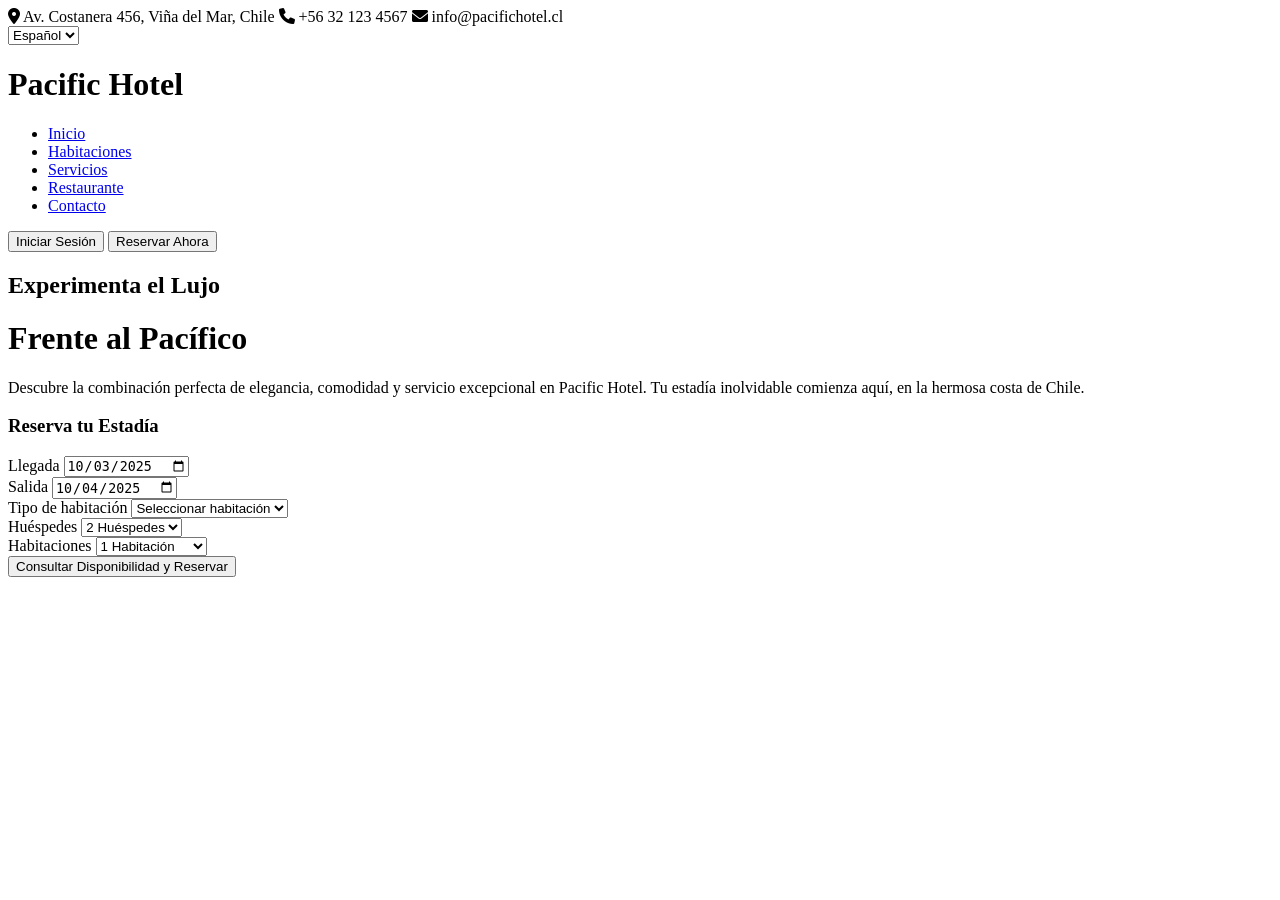
==== index.html @ 1cb3627a "Mejoramiento código fuente" ====
<!DOCTYPE html>
<html lang="es">
<head>
    <meta charset="UTF-8">
    <meta name="viewport" content="width=device-width, initial-scale=1.0">
    <title>Pacific Hotel - Experimenta el Lujo Frente al Pacífico</title>
    <link rel="stylesheet" href="style.css">
    <link href="https://fonts.googleapis.com/css2?family=Roboto:wght@300;400;700&display=swap" rel="stylesheet">
    <link rel="stylesheet" href="https://cdnjs.cloudflare.com/ajax/libs/font-awesome/6.0.0-beta3/css/all.min.css">
</head>
<body>

    <div class="top-bar">
        <div class="container">
            <div class="contact-info">
                <span><i class="fas fa-map-marker-alt"></i> Av. Costanera 456, Viña del Mar, Chile</span>
                <span><i class="fas fa-phone"></i> +56 32 123 4567</span>
                <span><i class="fas fa-envelope"></i> info@pacifichotel.cl</span>
            </div>
            <div class="language-selector">
                <select>
                    <option selected>Español</option>
                    <option>English</option>
                </select>
            </div>
        </div>
    </div>

    <header class="navbar">
        <div class="container">
            <div class="logo">
                <h1>Pacific Hotel</h1>
            </div>
            <nav class="main-nav">
                <ul>
                    <li><a href="#inicio">Inicio</a></li>
                    <li><a href="#habitaciones">Habitaciones</a></li>
                    <li><a href="#servicios">Servicios</a></li>
                    <li><a href="#restaurante">Restaurante</a></li>
                    <li><a href="#contacto">Contacto</a></li>
                </ul>
            </nav>
            <div class="nav-actions">
                <button class="btn btn-secondary">Iniciar Sesión</button>
                <button class="btn btn-primary" onclick="alert('Redirigiendo a la reserva...');">Reservar Ahora</button>
            </div>
        </div>
    </header>

    <main class="hero-section">
        <div class="hero-content">
            <h2>Experimenta el Lujo</h2>
            <h1>Frente al Pacífico</h1>
            <p>Descubre la combinación perfecta de elegancia, comodidad y servicio excepcional en Pacific Hotel. Tu estadía inolvidable comienza aquí, en la hermosa costa de Chile.</p>
        </div>

        <div class="booking-form-container">
            <div class="booking-form-card">
                <h3>Reserva tu Estadía</h3>
                <form id="booking-form">
                    <div class="form-grid">
                        <div class="form-group">
                            <label for="llegada">Llegada</label>
                            <input type="date" id="llegada" value="2025-10-03" required>
                        </div>
                        <div class="form-group">
                            <label for="salida">Salida</label>
                            <input type="date" id="salida" value="2025-10-04" required>
                        </div>
                        <div class="form-group">
                            <label for="tipo-habitacion">Tipo de habitación</label>
                            <select id="tipo-habitacion">
                                <option disabled selected>Seleccionar habitación</option>
                                <option>Doble Superior</option>
                                <option>Suite Presidencial</option>
                            </select>
                        </div>
                        <div class="form-group">
                            <label for="huespedes">Huéspedes</label>
                            <select id="huespedes">
                                <option>1 Huésped</option>
                                <option selected>2 Huéspedes</option>
                            </select>
                        </div>
                        <div class="form-group">
                            <label for="habitaciones">Habitaciones</label>
                            <select id="habitaciones">
                                <option selected>1 Habitación</option>
                                <option>2 Habitaciones</option>
                            </select>
                        </div>
                    </div>
                    <button type="submit" class="btn btn-full-width">Consultar Disponibilidad y Reservar</button>
                </form>
            </div>
        </div>
    </main>

    <script src="script.js"></script>
</body>
</html>
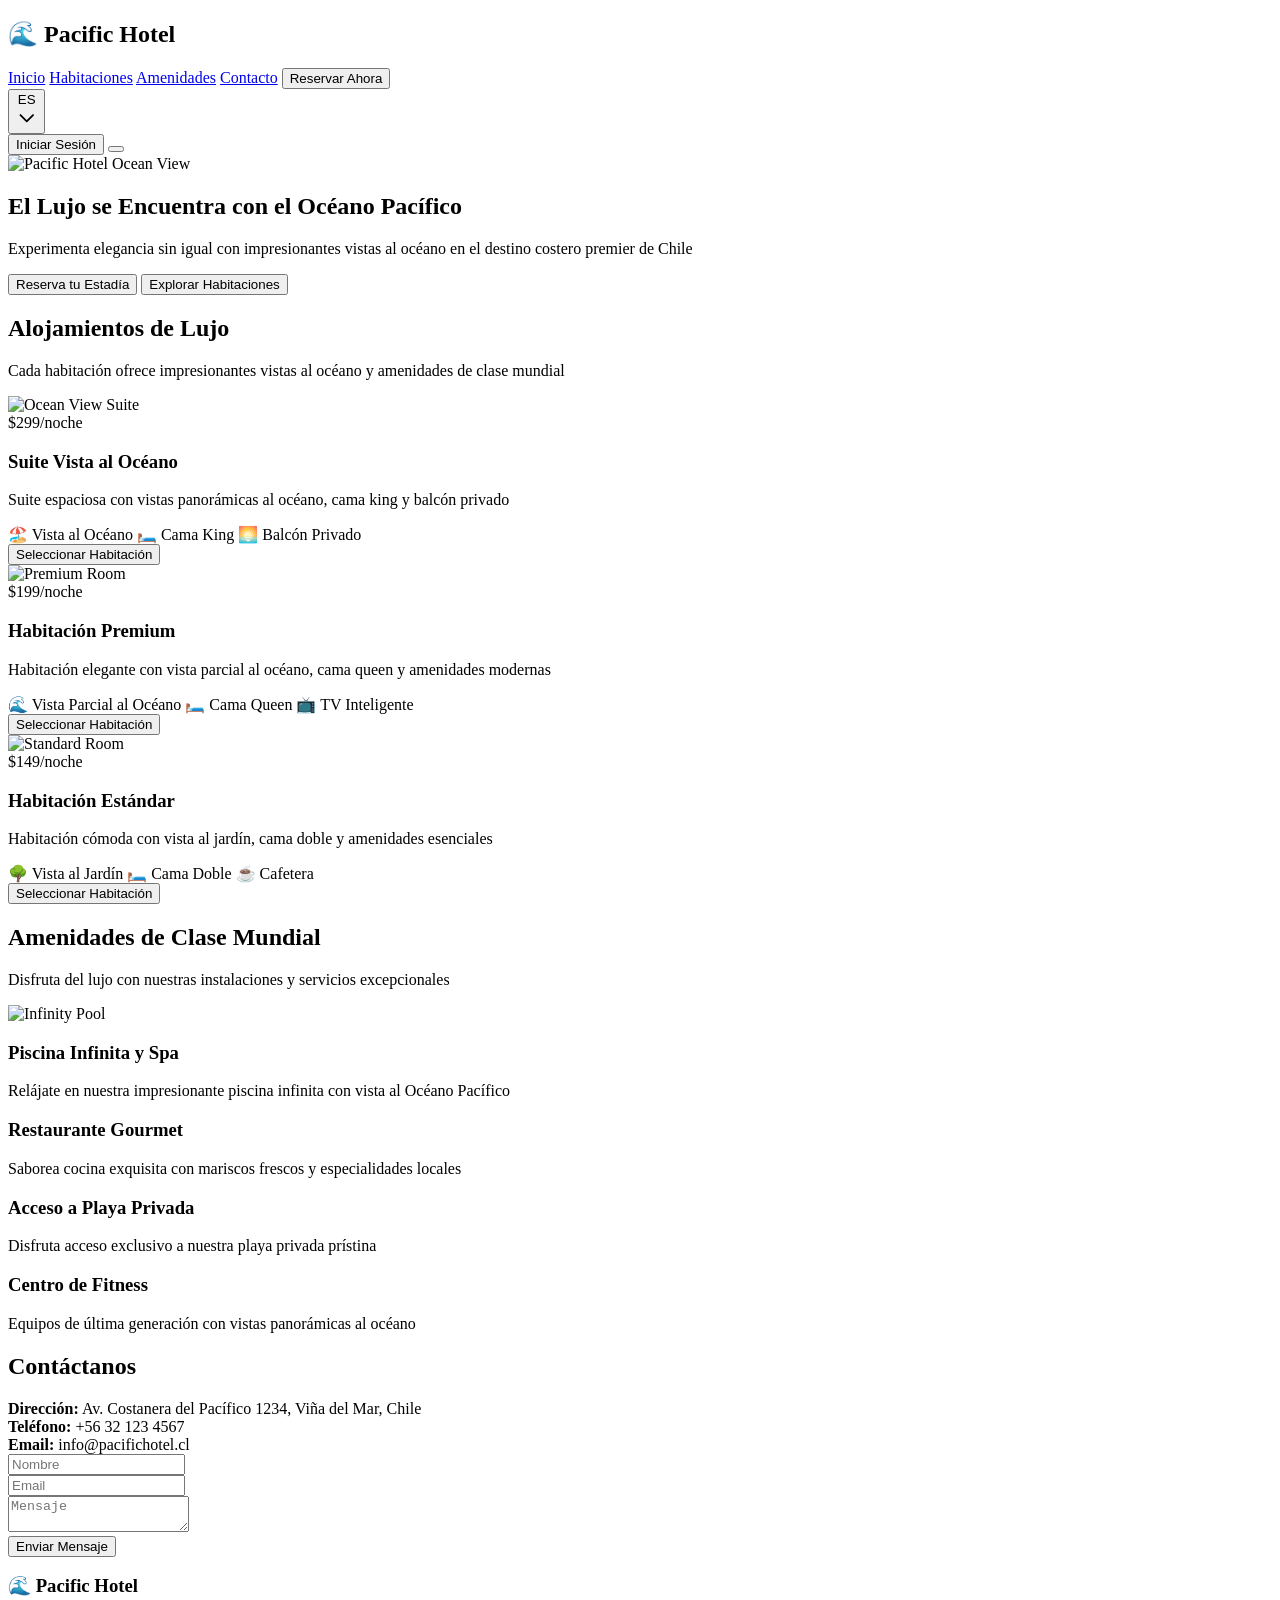
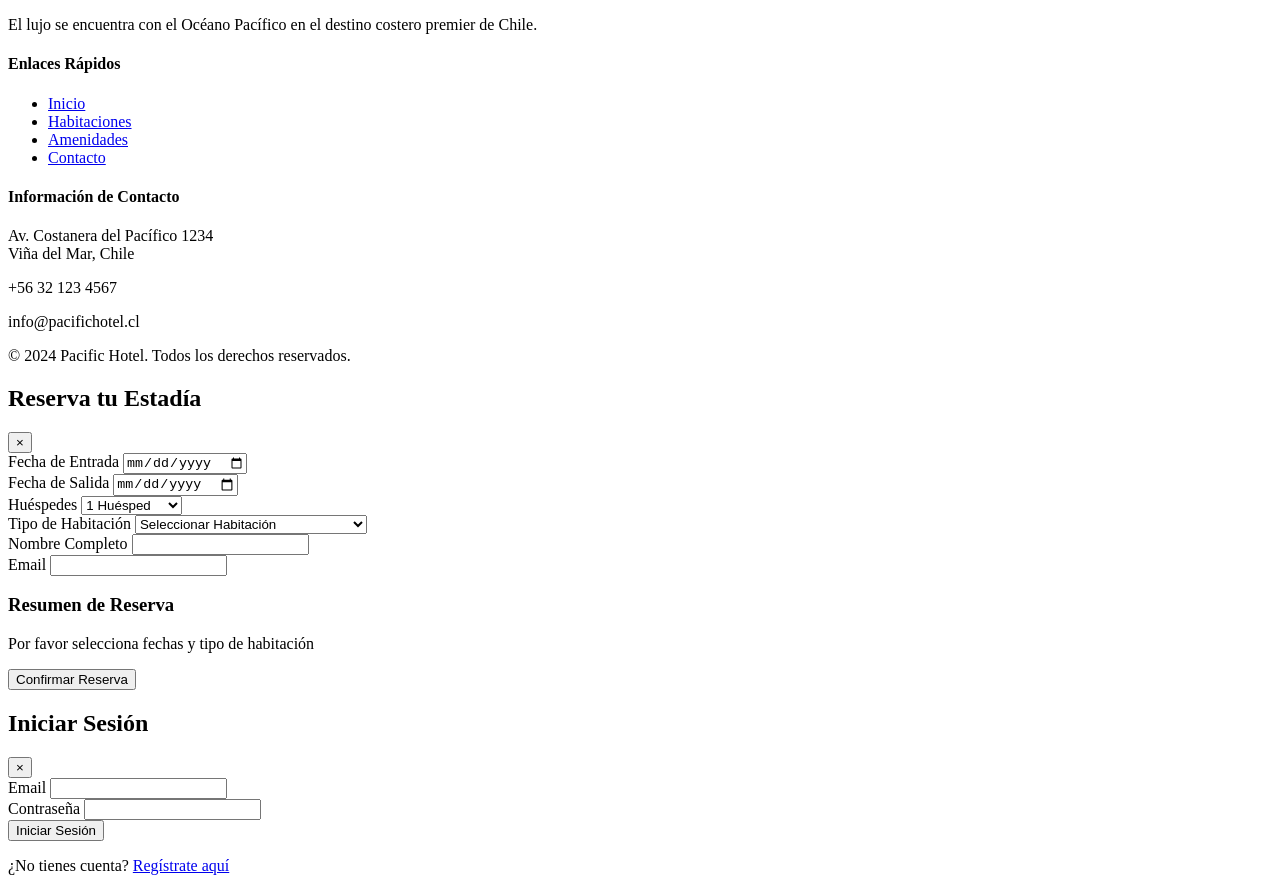
==== commit 783cb5fa: "Mejoras a index" ====
--- a/index.html
+++ b/index.html
@@ -3,98 +3,374 @@
 <head>
     <meta charset="UTF-8">
     <meta name="viewport" content="width=device-width, initial-scale=1.0">
-    <title>Pacific Hotel - Experimenta el Lujo Frente al Pacífico</title>
-    <link rel="stylesheet" href="style.css">
-    <link href="https://fonts.googleapis.com/css2?family=Roboto:wght@300;400;700&display=swap" rel="stylesheet">
-    <link rel="stylesheet" href="https://cdnjs.cloudflare.com/ajax/libs/font-awesome/6.0.0-beta3/css/all.min.css">
+    <title>Pacific Hotel - Hotel de Lujo Frente al Océano | Chile</title>
+    <meta name="description" content="Experimenta el lujo frente al océano en Pacific Hotel, Chile. Reserva tu habitación con vista al mar y disfruta de nuestras amenidades de clase mundial.">
+    <link rel="stylesheet" href="styles.css">
+    <link rel="preconnect" href="https://fonts.googleapis.com">
+    <link rel="preconnect" href="https://fonts.gstatic.com" crossorigin>
+    <link href="https://fonts.googleapis.com/css2?family=Inter:wght@300;400;500;600;700&display=swap" rel="stylesheet">
 </head>
 <body>
-
-    <div class="top-bar">
+    <!-- Header -->
+    <header class="header">
+        <nav class="nav">
+            <div class="nav-container">
+                <div class="nav-brand">
+                    <h1 class="logo">🌊 Pacific Hotel</h1>
+                </div>
+                
+                <div class="nav-menu" id="navMenu">
+                    <a href="#home" class="nav-link" data-en="Home" data-es="Inicio">Inicio</a>
+                    <a href="#rooms" class="nav-link" data-en="Rooms" data-es="Habitaciones">Habitaciones</a>
+                    <a href="#amenities" class="nav-link" data-en="Amenities" data-es="Amenidades">Amenidades</a>
+                    <a href="#contact" class="nav-link" data-en="Contact" data-es="Contacto">Contacto</a>
+                    <button class="btn btn-primary" onclick="showBookingModal()" data-en="Book Now" data-es="Reservar Ahora">Reservar Ahora</button>
+                </div>
+
+                <div class="nav-actions">
+                    <div class="language-switcher">
+                        <button id="langToggle" class="lang-btn" onclick="toggleLanguage()">
+                            <span id="currentLang">ES</span>
+                            <svg class="lang-icon" fill="none" stroke="currentColor" viewBox="0 0 24 24">
+                                <path stroke-linecap="round" stroke-linejoin="round" stroke-width="2" d="M19 9l-7 7-7-7"></path>
+                            </svg>
+                        </button>
+                    </div>
+                    <button class="btn btn-outline" onclick="showLoginModal()" data-en="Login" data-es="Iniciar Sesión">Iniciar Sesión</button>
+                    <button class="mobile-menu-btn" id="mobileMenuBtn" onclick="toggleMobileMenu()">
+                        <span></span>
+                        <span></span>
+                        <span></span>
+                    </button>
+                </div>
+            </div>
+        </nav>
+    </header>
+
+    <!-- Hero Section -->
+    <section id="home" class="hero">
+        <div class="hero-background">
+            <img src="https://images.unsplash.com/photo-1683395785493-64f96e7fdaee?crop=entropy&cs=tinysrgb&fit=max&fm=jpg&ixid=M3w3Nzg4Nzd8MHwxfHNlYXJjaHwxfHxsdXh1cnklMjBob3RlbCUyMG9jZWFuJTIwdmlld3xlbnwxfHx8fDE3NTk1MzA4NjN8MA&ixlib=rb-4.1.0&q=80&w=1080" alt="Pacific Hotel Ocean View" class="hero-image">
+            <div class="hero-overlay"></div>
+        </div>
+        
+        <div class="hero-content">
+            <div class="hero-text">
+                <h1 class="hero-title" data-en="Luxury Meets the Pacific Ocean" data-es="El Lujo se Encuentra con el Océano Pacífico">
+                    El Lujo se Encuentra con el Océano Pacífico
+                </h1>
+                <p class="hero-subtitle" data-en="Experience unparalleled elegance with breathtaking ocean views at Chile's premier beachfront destination" data-es="Experimenta elegancia sin igual con impresionantes vistas al océano en el destino costero premier de Chile">
+                    Experimenta elegancia sin igual con impresionantes vistas al océano en el destino costero premier de Chile
+                </p>
+                <div class="hero-actions">
+                    <button class="btn btn-primary btn-large" onclick="showBookingModal()" data-en="Reserve Your Stay" data-es="Reserva tu Estadía">
+                        Reserva tu Estadía
+                    </button>
+                    <button class="btn btn-outline btn-large" onclick="scrollToSection('rooms')" data-en="Explore Rooms" data-es="Explorar Habitaciones">
+                        Explorar Habitaciones
+                    </button>
+                </div>
+            </div>
+        </div>
+
+        <!-- Ocean Wave Animation -->
+        <div class="ocean-waves">
+            <div class="wave wave1"></div>
+            <div class="wave wave2"></div>
+            <div class="wave wave3"></div>
+        </div>
+    </section>
+
+    <!-- Rooms Section -->
+    <section id="rooms" class="rooms-section">
         <div class="container">
-            <div class="contact-info">
-                <span><i class="fas fa-map-marker-alt"></i> Av. Costanera 456, Viña del Mar, Chile</span>
-                <span><i class="fas fa-phone"></i> +56 32 123 4567</span>
-                <span><i class="fas fa-envelope"></i> info@pacifichotel.cl</span>
-            </div>
-            <div class="language-selector">
-                <select>
-                    <option selected>Español</option>
-                    <option>English</option>
-                </select>
+            <div class="section-header">
+                <h2 class="section-title" data-en="Luxury Accommodations" data-es="Alojamientos de Lujo">Alojamientos de Lujo</h2>
+                <p class="section-subtitle" data-en="Each room offers breathtaking ocean views and world-class amenities" data-es="Cada habitación ofrece impresionantes vistas al océano y amenidades de clase mundial">
+                    Cada habitación ofrece impresionantes vistas al océano y amenidades de clase mundial
+                </p>
+            </div>
+
+            <div class="rooms-grid">
+                <div class="room-card">
+                    <div class="room-image">
+                        <img src="https://images.unsplash.com/photo-1590490359854-dfba19688d70?crop=entropy&cs=tinysrgb&fit=max&fm=jpg&ixid=M3w3Nzg4Nzd8MHwxfHNlYXJjaHwxfHxob3RlbCUyMHN1aXRlJTIwYmVkcm9vbSUyMGx1eHVyeXxlbnwxfHx8fDE3NTk1MzA4NjZ8MA&ixlib=rb-4.1.0&q=80&w=1080" alt="Ocean View Suite">
+                        <div class="room-price">$299<span>/noche</span></div>
+                    </div>
+                    <div class="room-content">
+                        <h3 class="room-name" data-en="Ocean View Suite" data-es="Suite Vista al Océano">Suite Vista al Océano</h3>
+                        <p class="room-description" data-en="Spacious suite with panoramic ocean views, king bed, and private balcony" data-es="Suite espaciosa con vistas panorámicas al océano, cama king y balcón privado">
+                            Suite espaciosa con vistas panorámicas al océano, cama king y balcón privado
+                        </p>
+                        <div class="room-features">
+                            <span class="feature">🏖️ <span data-en="Ocean View" data-es="Vista al Océano">Vista al Océano</span></span>
+                            <span class="feature">🛏️ <span data-en="King Bed" data-es="Cama King">Cama King</span></span>
+                            <span class="feature">🌅 <span data-en="Private Balcony" data-es="Balcón Privado">Balcón Privado</span></span>
+                        </div>
+                        <button class="btn btn-primary" onclick="selectRoom('ocean-suite', 299)" data-en="Select Room" data-es="Seleccionar Habitación">
+                            Seleccionar Habitación
+                        </button>
+                    </div>
+                </div>
+
+                <div class="room-card">
+                    <div class="room-image">
+                        <img src="https://images.unsplash.com/photo-1590490359854-dfba19688d70?crop=entropy&cs=tinysrgb&fit=max&fm=jpg&ixid=M3w3Nzg4Nzd8MHwxfHNlYXJjaHwxfHxob3RlbCUyMHN1aXRlJTIwYmVkcm9vbSUyMGx1eHVyeXxlbnwxfHx8fDE3NTk1MzA4NjZ8MA&ixlib=rb-4.1.0&q=80&w=1080" alt="Premium Room">
+                        <div class="room-price">$199<span>/noche</span></div>
+                    </div>
+                    <div class="room-content">
+                        <h3 class="room-name" data-en="Premium Room" data-es="Habitación Premium">Habitación Premium</h3>
+                        <p class="room-description" data-en="Elegant room with partial ocean view, queen bed, and modern amenities" data-es="Habitación elegante con vista parcial al océano, cama queen y amenidades modernas">
+                            Habitación elegante con vista parcial al océano, cama queen y amenidades modernas
+                        </p>
+                        <div class="room-features">
+                            <span class="feature">🌊 <span data-en="Partial Ocean View" data-es="Vista Parcial al Océano">Vista Parcial al Océano</span></span>
+                            <span class="feature">🛏️ <span data-en="Queen Bed" data-es="Cama Queen">Cama Queen</span></span>
+                            <span class="feature">📺 <span data-en="Smart TV" data-es="TV Inteligente">TV Inteligente</span></span>
+                        </div>
+                        <button class="btn btn-primary" onclick="selectRoom('premium-room', 199)" data-en="Select Room" data-es="Seleccionar Habitación">
+                            Seleccionar Habitación
+                        </button>
+                    </div>
+                </div>
+
+                <div class="room-card">
+                    <div class="room-image">
+                        <img src="https://images.unsplash.com/photo-1590490359854-dfba19688d70?crop=entropy&cs=tinysrgb&fit=max&fm=jpg&ixid=M3w3Nzg4Nzd8MHwxfHNlYXJjaHwxfHxob3RlbCUyMHN1aXRlJTIwYmVkcm9vbSUyMGx1eHVyeXxlbnwxfHx8fDE3NTk1MzA4NjZ8MA&ixlib=rb-4.1.0&q=80&w=1080" alt="Standard Room">
+                        <div class="room-price">$149<span>/noche</span></div>
+                    </div>
+                    <div class="room-content">
+                        <h3 class="room-name" data-en="Standard Room" data-es="Habitación Estándar">Habitación Estándar</h3>
+                        <p class="room-description" data-en="Comfortable room with garden view, double bed, and essential amenities" data-es="Habitación cómoda con vista al jardín, cama doble y amenidades esenciales">
+                            Habitación cómoda con vista al jardín, cama doble y amenidades esenciales
+                        </p>
+                        <div class="room-features">
+                            <span class="feature">🌳 <span data-en="Garden View" data-es="Vista al Jardín">Vista al Jardín</span></span>
+                            <span class="feature">🛏️ <span data-en="Double Bed" data-es="Cama Doble">Cama Doble</span></span>
+                            <span class="feature">☕ <span data-en="Coffee Maker" data-es="Cafetera">Cafetera</span></span>
+                        </div>
+                        <button class="btn btn-primary" onclick="selectRoom('standard-room', 149)" data-en="Select Room" data-es="Seleccionar Habitación">
+                            Seleccionar Habitación
+                        </button>
+                    </div>
+                </div>
+            </div>
+        </div>
+    </section>
+
+    <!-- Amenities Section -->
+    <section id="amenities" class="amenities-section">
+        <div class="container">
+            <div class="section-header">
+                <h2 class="section-title" data-en="World-Class Amenities" data-es="Amenidades de Clase Mundial">Amenidades de Clase Mundial</h2>
+                <p class="section-subtitle" data-en="Indulge in luxury with our exceptional facilities and services" data-es="Disfruta del lujo con nuestras instalaciones y servicios excepcionales">
+                    Disfruta del lujo con nuestras instalaciones y servicios excepcionales
+                </p>
+            </div>
+
+            <div class="amenities-grid">
+                <div class="amenity-card">
+                    <div class="amenity-image">
+                        <img src="https://images.unsplash.com/photo-1588944915990-b8d1f0991b11?crop=entropy&cs=tinysrgb&fit=max&fm=jpg&ixid=M3w3Nzg4Nzd8MHwxfHNlYXJjaHwxfHxob3RlbCUyMGFtZW5pdGllcyUyMHBvb2wlMjBzcGF8ZW58MXx8fHwxNzU5NTMwODY5fDA&ixlib=rb-4.1.0&q=80&w=1080" alt="Infinity Pool">
+                    </div>
+                    <div class="amenity-content">
+                        <h3 data-en="Infinity Pool & Spa" data-es="Piscina Infinita y Spa">Piscina Infinita y Spa</h3>
+                        <p data-en="Relax in our stunning infinity pool overlooking the Pacific Ocean" data-es="Relájate en nuestra impresionante piscina infinita con vista al Océano Pacífico">
+                            Relájate en nuestra impresionante piscina infinita con vista al Océano Pacífico
+                        </p>
+                    </div>
+                </div>
+
+                <div class="amenity-card">
+                    <div class="amenity-content">
+                        <h3 data-en="Gourmet Restaurant" data-es="Restaurante Gourmet">Restaurante Gourmet</h3>
+                        <p data-en="Savor exquisite cuisine with fresh seafood and local specialties" data-es="Saborea cocina exquisita con mariscos frescos y especialidades locales">
+                            Saborea cocina exquisita con mariscos frescos y especialidades locales
+                        </p>
+                    </div>
+                </div>
+
+                <div class="amenity-card">
+                    <div class="amenity-content">
+                        <h3 data-en="Private Beach Access" data-es="Acceso a Playa Privada">Acceso a Playa Privada</h3>
+                        <p data-en="Enjoy exclusive access to our pristine private beach" data-es="Disfruta acceso exclusivo a nuestra playa privada prístina">
+                            Disfruta acceso exclusivo a nuestra playa privada prístina
+                        </p>
+                    </div>
+                </div>
+
+                <div class="amenity-card">
+                    <div class="amenity-content">
+                        <h3 data-en="Fitness Center" data-es="Centro de Fitness">Centro de Fitness</h3>
+                        <p data-en="State-of-the-art equipment with panoramic ocean views" data-es="Equipos de última generación con vistas panorámicas al océano">
+                            Equipos de última generación con vistas panorámicas al océano
+                        </p>
+                    </div>
+                </div>
+            </div>
+        </div>
+    </section>
+
+    <!-- Contact Section -->
+    <section id="contact" class="contact-section">
+        <div class="container">
+            <div class="contact-content">
+                <div class="contact-info">
+                    <h2 data-en="Contact Us" data-es="Contáctanos">Contáctanos</h2>
+                    <div class="contact-item">
+                        <strong data-en="Address:" data-es="Dirección:">Dirección:</strong>
+                        <span>Av. Costanera del Pacífico 1234, Viña del Mar, Chile</span>
+                    </div>
+                    <div class="contact-item">
+                        <strong data-en="Phone:" data-es="Teléfono:">Teléfono:</strong>
+                        <span>+56 32 123 4567</span>
+                    </div>
+                    <div class="contact-item">
+                        <strong data-en="Email:" data-es="Email:">Email:</strong>
+                        <span>info@pacifichotel.cl</span>
+                    </div>
+                </div>
+                <div class="contact-form">
+                    <form id="contactForm">
+                        <div class="form-group">
+                            <input type="text" placeholder="Nombre" data-en-placeholder="Full Name" data-es-placeholder="Nombre" required>
+                        </div>
+                        <div class="form-group">
+                            <input type="email" placeholder="Email" required>
+                        </div>
+                        <div class="form-group">
+                            <textarea placeholder="Mensaje" data-en-placeholder="Message" data-es-placeholder="Mensaje" required></textarea>
+                        </div>
+                        <button type="submit" class="btn btn-primary" data-en="Send Message" data-es="Enviar Mensaje">Enviar Mensaje</button>
+                    </form>
+                </div>
+            </div>
+        </div>
+    </section>
+
+    <!-- Footer -->
+    <footer class="footer">
+        <div class="container">
+            <div class="footer-content">
+                <div class="footer-section">
+                    <h3>🌊 Pacific Hotel</h3>
+                    <p data-en="Luxury meets the Pacific Ocean in Chile's premier beachfront destination." data-es="El lujo se encuentra con el Océano Pacífico en el destino costero premier de Chile.">
+                        El lujo se encuentra con el Océano Pacífico en el destino costero premier de Chile.
+                    </p>
+                </div>
+                <div class="footer-section">
+                    <h4 data-en="Quick Links" data-es="Enlaces Rápidos">Enlaces Rápidos</h4>
+                    <ul>
+                        <li><a href="#home" data-en="Home" data-es="Inicio">Inicio</a></li>
+                        <li><a href="#rooms" data-en="Rooms" data-es="Habitaciones">Habitaciones</a></li>
+                        <li><a href="#amenities" data-en="Amenities" data-es="Amenidades">Amenidades</a></li>
+                        <li><a href="#contact" data-en="Contact" data-es="Contacto">Contacto</a></li>
+                    </ul>
+                </div>
+                <div class="footer-section">
+                    <h4 data-en="Contact Info" data-es="Información de Contacto">Información de Contacto</h4>
+                    <p>Av. Costanera del Pacífico 1234<br>Viña del Mar, Chile</p>
+                    <p>+56 32 123 4567</p>
+                    <p>info@pacifichotel.cl</p>
+                </div>
+            </div>
+            <div class="footer-bottom">
+                <p>&copy; 2024 Pacific Hotel. <span data-en="All rights reserved." data-es="Todos los derechos reservados.">Todos los derechos reservados.</span></p>
+            </div>
+        </div>
+    </footer>
+
+    <!-- Booking Modal -->
+    <div id="bookingModal" class="modal">
+        <div class="modal-content">
+            <div class="modal-header">
+                <h2 data-en="Book Your Stay" data-es="Reserva tu Estadía">Reserva tu Estadía</h2>
+                <button class="modal-close" onclick="hideBookingModal()">&times;</button>
+            </div>
+            <div class="modal-body">
+                <form id="bookingForm">
+                    <div class="form-row">
+                        <div class="form-group">
+                            <label data-en="Check-in Date" data-es="Fecha de Entrada">Fecha de Entrada</label>
+                            <input type="date" id="checkinDate" required>
+                        </div>
+                        <div class="form-group">
+                            <label data-en="Check-out Date" data-es="Fecha de Salida">Fecha de Salida</label>
+                            <input type="date" id="checkoutDate" required>
+                        </div>
+                    </div>
+                    <div class="form-row">
+                        <div class="form-group">
+                            <label data-en="Guests" data-es="Huéspedes">Huéspedes</label>
+                            <select id="guests">
+                                <option value="1">1 <span data-en="Guest" data-es="Huésped">Huésped</span></option>
+                                <option value="2">2 <span data-en="Guests" data-es="Huéspedes">Huéspedes</span></option>
+                                <option value="3">3 <span data-en="Guests" data-es="Huéspedes">Huéspedes</span></option>
+                                <option value="4">4 <span data-en="Guests" data-es="Huéspedes">Huéspedes</span></option>
+                            </select>
+                        </div>
+                        <div class="form-group">
+                            <label data-en="Room Type" data-es="Tipo de Habitación">Tipo de Habitación</label>
+                            <select id="roomType">
+                                <option value="" data-en="Select Room" data-es="Seleccionar Habitación">Seleccionar Habitación</option>
+                                <option value="standard-room" data-price="149" data-en="Standard Room - $149/night" data-es="Habitación Estándar - $149/noche">Habitación Estándar - $149/noche</option>
+                                <option value="premium-room" data-price="199" data-en="Premium Room - $199/night" data-es="Habitación Premium - $199/noche">Habitación Premium - $199/noche</option>
+                                <option value="ocean-suite" data-price="299" data-en="Ocean View Suite - $299/night" data-es="Suite Vista al Océano - $299/noche">Suite Vista al Océano - $299/noche</option>
+                            </select>
+                        </div>
+                    </div>
+                    <div class="form-group">
+                        <label data-en="Full Name" data-es="Nombre Completo">Nombre Completo</label>
+                        <input type="text" id="guestName" required>
+                    </div>
+                    <div class="form-group">
+                        <label data-en="Email" data-es="Email">Email</label>
+                        <input type="email" id="guestEmail" required>
+                    </div>
+                    <div class="booking-summary">
+                        <h3 data-en="Booking Summary" data-es="Resumen de Reserva">Resumen de Reserva</h3>
+                        <div id="bookingSummary">
+                            <p data-en="Please select dates and room type" data-es="Por favor selecciona fechas y tipo de habitación">
+                                Por favor selecciona fechas y tipo de habitación
+                            </p>
+                        </div>
+                    </div>
+                    <button type="submit" class="btn btn-primary btn-large" data-en="Confirm Booking" data-es="Confirmar Reserva">
+                        Confirmar Reserva
+                    </button>
+                </form>
             </div>
         </div>
     </div>
 
-    <header class="navbar">
-        <div class="container">
-            <div class="logo">
-                <h1>Pacific Hotel</h1>
-            </div>
-            <nav class="main-nav">
-                <ul>
-                    <li><a href="#inicio">Inicio</a></li>
-                    <li><a href="#habitaciones">Habitaciones</a></li>
-                    <li><a href="#servicios">Servicios</a></li>
-                    <li><a href="#restaurante">Restaurante</a></li>
-                    <li><a href="#contacto">Contacto</a></li>
-                </ul>
-            </nav>
-            <div class="nav-actions">
-                <button class="btn btn-secondary">Iniciar Sesión</button>
-                <button class="btn btn-primary" onclick="alert('Redirigiendo a la reserva...');">Reservar Ahora</button>
-            </div>
-        </div>
-    </header>
-
-    <main class="hero-section">
-        <div class="hero-content">
-            <h2>Experimenta el Lujo</h2>
-            <h1>Frente al Pacífico</h1>
-            <p>Descubre la combinación perfecta de elegancia, comodidad y servicio excepcional en Pacific Hotel. Tu estadía inolvidable comienza aquí, en la hermosa costa de Chile.</p>
-        </div>
-
-        <div class="booking-form-container">
-            <div class="booking-form-card">
-                <h3>Reserva tu Estadía</h3>
-                <form id="booking-form">
-                    <div class="form-grid">
-                        <div class="form-group">
-                            <label for="llegada">Llegada</label>
-                            <input type="date" id="llegada" value="2025-10-03" required>
-                        </div>
-                        <div class="form-group">
-                            <label for="salida">Salida</label>
-                            <input type="date" id="salida" value="2025-10-04" required>
-                        </div>
-                        <div class="form-group">
-                            <label for="tipo-habitacion">Tipo de habitación</label>
-                            <select id="tipo-habitacion">
-                                <option disabled selected>Seleccionar habitación</option>
-                                <option>Doble Superior</option>
-                                <option>Suite Presidencial</option>
-                            </select>
-                        </div>
-                        <div class="form-group">
-                            <label for="huespedes">Huéspedes</label>
-                            <select id="huespedes">
-                                <option>1 Huésped</option>
-                                <option selected>2 Huéspedes</option>
-                            </select>
-                        </div>
-                        <div class="form-group">
-                            <label for="habitaciones">Habitaciones</label>
-                            <select id="habitaciones">
-                                <option selected>1 Habitación</option>
-                                <option>2 Habitaciones</option>
-                            </select>
-                        </div>
-                    </div>
-                    <button type="submit" class="btn btn-full-width">Consultar Disponibilidad y Reservar</button>
+    <!-- Login Modal -->
+    <div id="loginModal" class="modal">
+        <div class="modal-content">
+            <div class="modal-header">
+                <h2 data-en="Login" data-es="Iniciar Sesión">Iniciar Sesión</h2>
+                <button class="modal-close" onclick="hideLoginModal()">&times;</button>
+            </div>
+            <div class="modal-body">
+                <form id="loginForm">
+                    <div class="form-group">
+                        <label data-en="Email" data-es="Email">Email</label>
+                        <input type="email" required>
+                    </div>
+                    <div class="form-group">
+                        <label data-en="Password" data-es="Contraseña">Contraseña</label>
+                        <input type="password" required>
+                    </div>
+                    <button type="submit" class="btn btn-primary btn-large" data-en="Login" data-es="Iniciar Sesión">
+                        Iniciar Sesión
+                    </button>
+                    <p class="text-center">
+                        <span data-en="Don't have an account?" data-es="¿No tienes cuenta?">¿No tienes cuenta?</span>
+                        <a href="register.html" data-en="Register here" data-es="Regístrate aquí">Regístrate aquí</a>
+                    </p>
                 </form>
             </div>
         </div>
-    </main>
+    </div>
 
     <script src="script.js"></script>
 </body>
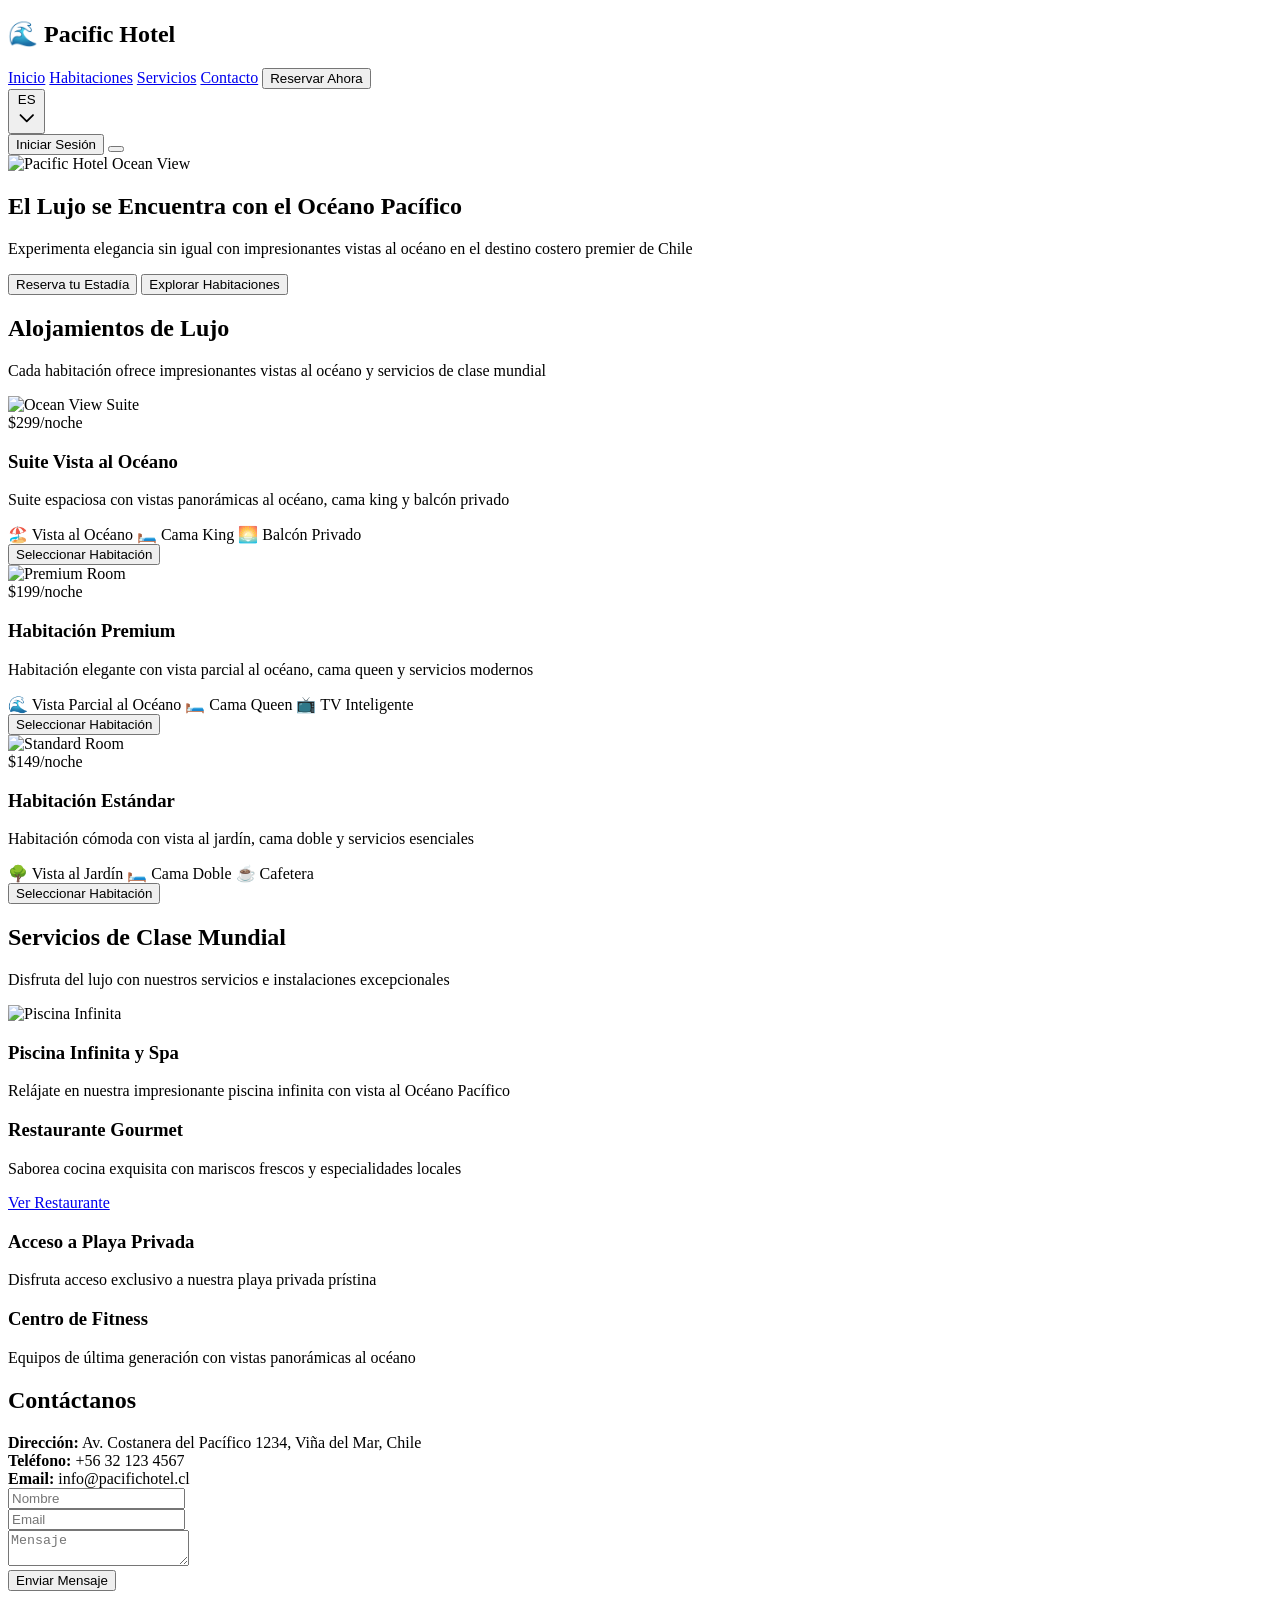
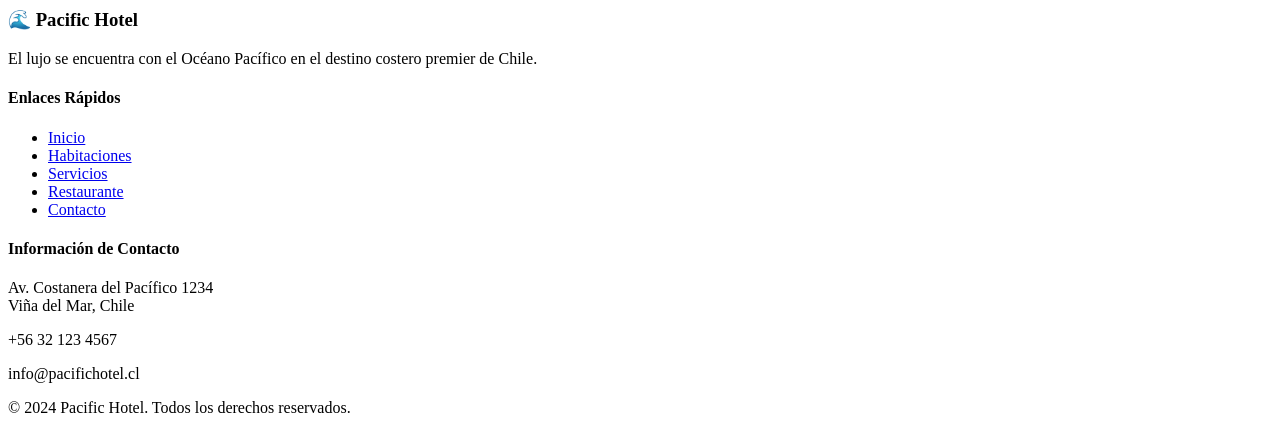
==== commit 40dbd32d: "Corrección error 404" ====
--- a/index.html
+++ b/index.html
@@ -4,7 +4,7 @@
     <meta charset="UTF-8">
     <meta name="viewport" content="width=device-width, initial-scale=1.0">
     <title>Pacific Hotel - Hotel de Lujo Frente al Océano | Chile</title>
-    <meta name="description" content="Experimenta el lujo frente al océano en Pacific Hotel, Chile. Reserva tu habitación con vista al mar y disfruta de nuestras amenidades de clase mundial.">
+    <meta name="description" content="Experimenta el lujo frente al océano en Pacific Hotel, Chile. Reserva tu habitación con vista al mar y disfruta de nuestros servicios de clase mundial.">
     <link rel="stylesheet" href="styles.css">
     <link rel="preconnect" href="https://fonts.googleapis.com">
     <link rel="preconnect" href="https://fonts.gstatic.com" crossorigin>
@@ -20,11 +20,11 @@
                 </div>
                 
                 <div class="nav-menu" id="navMenu">
-                    <a href="#home" class="nav-link" data-en="Home" data-es="Inicio">Inicio</a>
-                    <a href="#rooms" class="nav-link" data-en="Rooms" data-es="Habitaciones">Habitaciones</a>
-                    <a href="#amenities" class="nav-link" data-en="Amenities" data-es="Amenidades">Amenidades</a>
-                    <a href="#contact" class="nav-link" data-en="Contact" data-es="Contacto">Contacto</a>
-                    <button class="btn btn-primary" onclick="showBookingModal()" data-en="Book Now" data-es="Reservar Ahora">Reservar Ahora</button>
+                    <a href="index.html" class="nav-link">Inicio</a>
+                    <a href="habitaciones.html" class="nav-link">Habitaciones</a>
+                    <a href="servicios.html" class="nav-link">Servicios</a>
+                    <a href="contacto.html" class="nav-link">Contacto</a>
+                    <button class="btn btn-primary" onclick="window.location.href='reserva.html'">Reservar Ahora</button>
                 </div>
 
                 <div class="nav-actions">
@@ -36,7 +36,7 @@
                             </svg>
                         </button>
                     </div>
-                    <button class="btn btn-outline" onclick="showLoginModal()" data-en="Login" data-es="Iniciar Sesión">Iniciar Sesión</button>
+                    <button class="btn btn-outline" onclick="window.location.href='iniciarsesion.html'">Iniciar Sesión</button>
                     <button class="mobile-menu-btn" id="mobileMenuBtn" onclick="toggleMobileMenu()">
                         <span></span>
                         <span></span>
@@ -50,23 +50,23 @@
     <!-- Hero Section -->
     <section id="home" class="hero">
         <div class="hero-background">
-            <img src="https://images.unsplash.com/photo-1683395785493-64f96e7fdaee?crop=entropy&cs=tinysrgb&fit=max&fm=jpg&ixid=M3w3Nzg4Nzd8MHwxfHNlYXJjaHwxfHxsdXh1cnklMjBob3RlbCUyMG9jZWFuJTIwdmlld3xlbnwxfHx8fDE3NTk1MzA4NjN8MA&ixlib=rb-4.1.0&q=80&w=1080" alt="Pacific Hotel Ocean View" class="hero-image">
+            <img src="https://images.unsplash.com/photo-1683395785493-64f96e7fdaee?crop=entropy&cs=tinysrgb&fit=max&fm=jpg&w=1080" alt="Pacific Hotel Ocean View" class="hero-image">
             <div class="hero-overlay"></div>
         </div>
         
         <div class="hero-content">
             <div class="hero-text">
-                <h1 class="hero-title" data-en="Luxury Meets the Pacific Ocean" data-es="El Lujo se Encuentra con el Océano Pacífico">
+                <h1 class="hero-title">
                     El Lujo se Encuentra con el Océano Pacífico
                 </h1>
-                <p class="hero-subtitle" data-en="Experience unparalleled elegance with breathtaking ocean views at Chile's premier beachfront destination" data-es="Experimenta elegancia sin igual con impresionantes vistas al océano en el destino costero premier de Chile">
+                <p class="hero-subtitle">
                     Experimenta elegancia sin igual con impresionantes vistas al océano en el destino costero premier de Chile
                 </p>
                 <div class="hero-actions">
-                    <button class="btn btn-primary btn-large" onclick="showBookingModal()" data-en="Reserve Your Stay" data-es="Reserva tu Estadía">
+                    <button class="btn btn-primary btn-large" onclick="window.location.href='reserva.html'">
                         Reserva tu Estadía
                     </button>
-                    <button class="btn btn-outline btn-large" onclick="scrollToSection('rooms')" data-en="Explore Rooms" data-es="Explorar Habitaciones">
+                    <button class="btn btn-outline btn-large" onclick="window.location.href='habitaciones.html'">
                         Explorar Habitaciones
                     </button>
                 </div>
@@ -85,29 +85,25 @@
     <section id="rooms" class="rooms-section">
         <div class="container">
             <div class="section-header">
-                <h2 class="section-title" data-en="Luxury Accommodations" data-es="Alojamientos de Lujo">Alojamientos de Lujo</h2>
-                <p class="section-subtitle" data-en="Each room offers breathtaking ocean views and world-class amenities" data-es="Cada habitación ofrece impresionantes vistas al océano y amenidades de clase mundial">
-                    Cada habitación ofrece impresionantes vistas al océano y amenidades de clase mundial
-                </p>
+                <h2 class="section-title">Alojamientos de Lujo</h2>
+                <p class="section-subtitle">Cada habitación ofrece impresionantes vistas al océano y servicios de clase mundial</p>
             </div>
 
             <div class="rooms-grid">
                 <div class="room-card">
                     <div class="room-image">
-                        <img src="https://images.unsplash.com/photo-1590490359854-dfba19688d70?crop=entropy&cs=tinysrgb&fit=max&fm=jpg&ixid=M3w3Nzg4Nzd8MHwxfHNlYXJjaHwxfHxob3RlbCUyMHN1aXRlJTIwYmVkcm9vbSUyMGx1eHVyeXxlbnwxfHx8fDE3NTk1MzA4NjZ8MA&ixlib=rb-4.1.0&q=80&w=1080" alt="Ocean View Suite">
+                        <img src="https://images.unsplash.com/photo-1590490359854-dfba19688d70?crop=entropy&cs=tinysrgb&fit=max&fm=jpg&w=1080" alt="Ocean View Suite">
                         <div class="room-price">$299<span>/noche</span></div>
                     </div>
                     <div class="room-content">
-                        <h3 class="room-name" data-en="Ocean View Suite" data-es="Suite Vista al Océano">Suite Vista al Océano</h3>
-                        <p class="room-description" data-en="Spacious suite with panoramic ocean views, king bed, and private balcony" data-es="Suite espaciosa con vistas panorámicas al océano, cama king y balcón privado">
-                            Suite espaciosa con vistas panorámicas al océano, cama king y balcón privado
-                        </p>
+                        <h3 class="room-name">Suite Vista al Océano</h3>
+                        <p class="room-description">Suite espaciosa con vistas panorámicas al océano, cama king y balcón privado</p>
                         <div class="room-features">
-                            <span class="feature">🏖️ <span data-en="Ocean View" data-es="Vista al Océano">Vista al Océano</span></span>
-                            <span class="feature">🛏️ <span data-en="King Bed" data-es="Cama King">Cama King</span></span>
-                            <span class="feature">🌅 <span data-en="Private Balcony" data-es="Balcón Privado">Balcón Privado</span></span>
-                        </div>
-                        <button class="btn btn-primary" onclick="selectRoom('ocean-suite', 299)" data-en="Select Room" data-es="Seleccionar Habitación">
+                            <span class="feature">🏖️ Vista al Océano</span>
+                            <span class="feature">🛏️ Cama King</span>
+                            <span class="feature">🌅 Balcón Privado</span>
+                        </div>
+                        <button class="btn btn-primary" onclick="window.location.href='reserva.html'">
                             Seleccionar Habitación
                         </button>
                     </div>
@@ -115,20 +111,18 @@
 
                 <div class="room-card">
                     <div class="room-image">
-                        <img src="https://images.unsplash.com/photo-1590490359854-dfba19688d70?crop=entropy&cs=tinysrgb&fit=max&fm=jpg&ixid=M3w3Nzg4Nzd8MHwxfHNlYXJjaHwxfHxob3RlbCUyMHN1aXRlJTIwYmVkcm9vbSUyMGx1eHVyeXxlbnwxfHx8fDE3NTk1MzA4NjZ8MA&ixlib=rb-4.1.0&q=80&w=1080" alt="Premium Room">
+                        <img src="https://images.unsplash.com/photo-1590490359854-dfba19688d70?crop=entropy&cs=tinysrgb&fit=max&fm=jpg&w=1080" alt="Premium Room">
                         <div class="room-price">$199<span>/noche</span></div>
                     </div>
                     <div class="room-content">
-                        <h3 class="room-name" data-en="Premium Room" data-es="Habitación Premium">Habitación Premium</h3>
-                        <p class="room-description" data-en="Elegant room with partial ocean view, queen bed, and modern amenities" data-es="Habitación elegante con vista parcial al océano, cama queen y amenidades modernas">
-                            Habitación elegante con vista parcial al océano, cama queen y amenidades modernas
-                        </p>
+                        <h3 class="room-name">Habitación Premium</h3>
+                        <p class="room-description">Habitación elegante con vista parcial al océano, cama queen y servicios modernos</p>
                         <div class="room-features">
-                            <span class="feature">🌊 <span data-en="Partial Ocean View" data-es="Vista Parcial al Océano">Vista Parcial al Océano</span></span>
-                            <span class="feature">🛏️ <span data-en="Queen Bed" data-es="Cama Queen">Cama Queen</span></span>
-                            <span class="feature">📺 <span data-en="Smart TV" data-es="TV Inteligente">TV Inteligente</span></span>
-                        </div>
-                        <button class="btn btn-primary" onclick="selectRoom('premium-room', 199)" data-en="Select Room" data-es="Seleccionar Habitación">
+                            <span class="feature">🌊 Vista Parcial al Océano</span>
+                            <span class="feature">🛏️ Cama Queen</span>
+                            <span class="feature">📺 TV Inteligente</span>
+                        </div>
+                        <button class="btn btn-primary" onclick="window.location.href='reserva.html'">
                             Seleccionar Habitación
                         </button>
                     </div>
@@ -136,20 +130,18 @@
 
                 <div class="room-card">
                     <div class="room-image">
-                        <img src="https://images.unsplash.com/photo-1590490359854-dfba19688d70?crop=entropy&cs=tinysrgb&fit=max&fm=jpg&ixid=M3w3Nzg4Nzd8MHwxfHNlYXJjaHwxfHxob3RlbCUyMHN1aXRlJTIwYmVkcm9vbSUyMGx1eHVyeXxlbnwxfHx8fDE3NTk1MzA4NjZ8MA&ixlib=rb-4.1.0&q=80&w=1080" alt="Standard Room">
+                        <img src="https://images.unsplash.com/photo-1590490359854-dfba19688d70?crop=entropy&cs=tinysrgb&fit=max&fm=jpg&w=1080" alt="Standard Room">
                         <div class="room-price">$149<span>/noche</span></div>
                     </div>
                     <div class="room-content">
-                        <h3 class="room-name" data-en="Standard Room" data-es="Habitación Estándar">Habitación Estándar</h3>
-                        <p class="room-description" data-en="Comfortable room with garden view, double bed, and essential amenities" data-es="Habitación cómoda con vista al jardín, cama doble y amenidades esenciales">
-                            Habitación cómoda con vista al jardín, cama doble y amenidades esenciales
-                        </p>
+                        <h3 class="room-name">Habitación Estándar</h3>
+                        <p class="room-description">Habitación cómoda con vista al jardín, cama doble y servicios esenciales</p>
                         <div class="room-features">
-                            <span class="feature">🌳 <span data-en="Garden View" data-es="Vista al Jardín">Vista al Jardín</span></span>
-                            <span class="feature">🛏️ <span data-en="Double Bed" data-es="Cama Doble">Cama Doble</span></span>
-                            <span class="feature">☕ <span data-en="Coffee Maker" data-es="Cafetera">Cafetera</span></span>
-                        </div>
-                        <button class="btn btn-primary" onclick="selectRoom('standard-room', 149)" data-en="Select Room" data-es="Seleccionar Habitación">
+                            <span class="feature">🌳 Vista al Jardín</span>
+                            <span class="feature">🛏️ Cama Doble</span>
+                            <span class="feature">☕ Cafetera</span>
+                        </div>
+                        <button class="btn btn-primary" onclick="window.location.href='reserva.html'">
                             Seleccionar Habitación
                         </button>
                     </div>
@@ -158,53 +150,44 @@
         </div>
     </section>
 
-    <!-- Amenities Section -->
-    <section id="amenities" class="amenities-section">
+    <!-- Services Section -->
+    <section id="servicios" class="services-section">
         <div class="container">
             <div class="section-header">
-                <h2 class="section-title" data-en="World-Class Amenities" data-es="Amenidades de Clase Mundial">Amenidades de Clase Mundial</h2>
-                <p class="section-subtitle" data-en="Indulge in luxury with our exceptional facilities and services" data-es="Disfruta del lujo con nuestras instalaciones y servicios excepcionales">
-                    Disfruta del lujo con nuestras instalaciones y servicios excepcionales
-                </p>
-            </div>
-
-            <div class="amenities-grid">
-                <div class="amenity-card">
-                    <div class="amenity-image">
-                        <img src="https://images.unsplash.com/photo-1588944915990-b8d1f0991b11?crop=entropy&cs=tinysrgb&fit=max&fm=jpg&ixid=M3w3Nzg4Nzd8MHwxfHNlYXJjaHwxfHxob3RlbCUyMGFtZW5pdGllcyUyMHBvb2wlMjBzcGF8ZW58MXx8fHwxNzU5NTMwODY5fDA&ixlib=rb-4.1.0&q=80&w=1080" alt="Infinity Pool">
-                    </div>
-                    <div class="amenity-content">
-                        <h3 data-en="Infinity Pool & Spa" data-es="Piscina Infinita y Spa">Piscina Infinita y Spa</h3>
-                        <p data-en="Relax in our stunning infinity pool overlooking the Pacific Ocean" data-es="Relájate en nuestra impresionante piscina infinita con vista al Océano Pacífico">
-                            Relájate en nuestra impresionante piscina infinita con vista al Océano Pacífico
-                        </p>
-                    </div>
-                </div>
-
-                <div class="amenity-card">
-                    <div class="amenity-content">
-                        <h3 data-en="Gourmet Restaurant" data-es="Restaurante Gourmet">Restaurante Gourmet</h3>
-                        <p data-en="Savor exquisite cuisine with fresh seafood and local specialties" data-es="Saborea cocina exquisita con mariscos frescos y especialidades locales">
-                            Saborea cocina exquisita con mariscos frescos y especialidades locales
-                        </p>
-                    </div>
-                </div>
-
-                <div class="amenity-card">
-                    <div class="amenity-content">
-                        <h3 data-en="Private Beach Access" data-es="Acceso a Playa Privada">Acceso a Playa Privada</h3>
-                        <p data-en="Enjoy exclusive access to our pristine private beach" data-es="Disfruta acceso exclusivo a nuestra playa privada prístina">
-                            Disfruta acceso exclusivo a nuestra playa privada prístina
-                        </p>
-                    </div>
-                </div>
-
-                <div class="amenity-card">
-                    <div class="amenity-content">
-                        <h3 data-en="Fitness Center" data-es="Centro de Fitness">Centro de Fitness</h3>
-                        <p data-en="State-of-the-art equipment with panoramic ocean views" data-es="Equipos de última generación con vistas panorámicas al océano">
-                            Equipos de última generación con vistas panorámicas al océano
-                        </p>
+                <h2 class="section-title">Servicios de Clase Mundial</h2>
+                <p class="section-subtitle">Disfruta del lujo con nuestros servicios e instalaciones excepcionales</p>
+            </div>
+
+            <div class="services-grid">
+                <div class="service-card">
+                    <div class="service-image">
+                        <img src="https://images.unsplash.com/photo-1588944915990-b8d1f0991b11?crop=entropy&cs=tinysrgb&fit=max&fm=jpg&w=1080" alt="Piscina Infinita">
+                    </div>
+                    <div class="service-content">
+                        <h3>Piscina Infinita y Spa</h3>
+                        <p>Relájate en nuestra impresionante piscina infinita con vista al Océano Pacífico</p>
+                    </div>
+                </div>
+
+                <div class="service-card">
+                    <div class="service-content">
+                        <h3>Restaurante Gourmet</h3>
+                        <p>Saborea cocina exquisita con mariscos frescos y especialidades locales</p>
+                        <a href="restaurante.html" class="btn btn-outline">Ver Restaurante</a>
+                    </div>
+                </div>
+
+                <div class="service-card">
+                    <div class="service-content">
+                        <h3>Acceso a Playa Privada</h3>
+                        <p>Disfruta acceso exclusivo a nuestra playa privada prístina</p>
+                    </div>
+                </div>
+
+                <div class="service-card">
+                    <div class="service-content">
+                        <h3>Centro de Fitness</h3>
+                        <p>Equipos de última generación con vistas panorámicas al océano</p>
                     </div>
                 </div>
             </div>
@@ -212,36 +195,36 @@
     </section>
 
     <!-- Contact Section -->
-    <section id="contact" class="contact-section">
+    <section id="contacto" class="contact-section">
         <div class="container">
             <div class="contact-content">
                 <div class="contact-info">
-                    <h2 data-en="Contact Us" data-es="Contáctanos">Contáctanos</h2>
+                    <h2>Contáctanos</h2>
                     <div class="contact-item">
-                        <strong data-en="Address:" data-es="Dirección:">Dirección:</strong>
+                        <strong>Dirección:</strong>
                         <span>Av. Costanera del Pacífico 1234, Viña del Mar, Chile</span>
                     </div>
                     <div class="contact-item">
-                        <strong data-en="Phone:" data-es="Teléfono:">Teléfono:</strong>
+                        <strong>Teléfono:</strong>
                         <span>+56 32 123 4567</span>
                     </div>
                     <div class="contact-item">
-                        <strong data-en="Email:" data-es="Email:">Email:</strong>
+                        <strong>Email:</strong>
                         <span>info@pacifichotel.cl</span>
                     </div>
                 </div>
                 <div class="contact-form">
                     <form id="contactForm">
                         <div class="form-group">
-                            <input type="text" placeholder="Nombre" data-en-placeholder="Full Name" data-es-placeholder="Nombre" required>
+                            <input type="text" placeholder="Nombre" required>
                         </div>
                         <div class="form-group">
                             <input type="email" placeholder="Email" required>
                         </div>
                         <div class="form-group">
-                            <textarea placeholder="Mensaje" data-en-placeholder="Message" data-es-placeholder="Mensaje" required></textarea>
-                        </div>
-                        <button type="submit" class="btn btn-primary" data-en="Send Message" data-es="Enviar Mensaje">Enviar Mensaje</button>
+                            <textarea placeholder="Mensaje" required></textarea>
+                        </div>
+                        <button type="submit" class="btn btn-primary btn-large">Enviar Mensaje</button>
                     </form>
                 </div>
             </div>
@@ -254,124 +237,31 @@
             <div class="footer-content">
                 <div class="footer-section">
                     <h3>🌊 Pacific Hotel</h3>
-                    <p data-en="Luxury meets the Pacific Ocean in Chile's premier beachfront destination." data-es="El lujo se encuentra con el Océano Pacífico en el destino costero premier de Chile.">
-                        El lujo se encuentra con el Océano Pacífico en el destino costero premier de Chile.
-                    </p>
+                    <p>El lujo se encuentra con el Océano Pacífico en el destino costero premier de Chile.</p>
                 </div>
                 <div class="footer-section">
-                    <h4 data-en="Quick Links" data-es="Enlaces Rápidos">Enlaces Rápidos</h4>
+                    <h4>Enlaces Rápidos</h4>
                     <ul>
-                        <li><a href="#home" data-en="Home" data-es="Inicio">Inicio</a></li>
-                        <li><a href="#rooms" data-en="Rooms" data-es="Habitaciones">Habitaciones</a></li>
-                        <li><a href="#amenities" data-en="Amenities" data-es="Amenidades">Amenidades</a></li>
-                        <li><a href="#contact" data-en="Contact" data-es="Contacto">Contacto</a></li>
+                        <li><a href="index.html">Inicio</a></li>
+                        <li><a href="habitaciones.html">Habitaciones</a></li>
+                        <li><a href="servicios.html">Servicios</a></li>
+                        <li><a href="restaurante.html">Restaurante</a></li>
+                        <li><a href="contacto.html">Contacto</a></li>
                     </ul>
                 </div>
                 <div class="footer-section">
-                    <h4 data-en="Contact Info" data-es="Información de Contacto">Información de Contacto</h4>
+                    <h4>Información de Contacto</h4>
                     <p>Av. Costanera del Pacífico 1234<br>Viña del Mar, Chile</p>
                     <p>+56 32 123 4567</p>
                     <p>info@pacifichotel.cl</p>
                 </div>
             </div>
             <div class="footer-bottom">
-                <p>&copy; 2024 Pacific Hotel. <span data-en="All rights reserved." data-es="Todos los derechos reservados.">Todos los derechos reservados.</span></p>
+                <p>&copy; 2024 Pacific Hotel. Todos los derechos reservados.</p>
             </div>
         </div>
     </footer>
-
-    <!-- Booking Modal -->
-    <div id="bookingModal" class="modal">
-        <div class="modal-content">
-            <div class="modal-header">
-                <h2 data-en="Book Your Stay" data-es="Reserva tu Estadía">Reserva tu Estadía</h2>
-                <button class="modal-close" onclick="hideBookingModal()">&times;</button>
-            </div>
-            <div class="modal-body">
-                <form id="bookingForm">
-                    <div class="form-row">
-                        <div class="form-group">
-                            <label data-en="Check-in Date" data-es="Fecha de Entrada">Fecha de Entrada</label>
-                            <input type="date" id="checkinDate" required>
-                        </div>
-                        <div class="form-group">
-                            <label data-en="Check-out Date" data-es="Fecha de Salida">Fecha de Salida</label>
-                            <input type="date" id="checkoutDate" required>
-                        </div>
-                    </div>
-                    <div class="form-row">
-                        <div class="form-group">
-                            <label data-en="Guests" data-es="Huéspedes">Huéspedes</label>
-                            <select id="guests">
-                                <option value="1">1 <span data-en="Guest" data-es="Huésped">Huésped</span></option>
-                                <option value="2">2 <span data-en="Guests" data-es="Huéspedes">Huéspedes</span></option>
-                                <option value="3">3 <span data-en="Guests" data-es="Huéspedes">Huéspedes</span></option>
-                                <option value="4">4 <span data-en="Guests" data-es="Huéspedes">Huéspedes</span></option>
-                            </select>
-                        </div>
-                        <div class="form-group">
-                            <label data-en="Room Type" data-es="Tipo de Habitación">Tipo de Habitación</label>
-                            <select id="roomType">
-                                <option value="" data-en="Select Room" data-es="Seleccionar Habitación">Seleccionar Habitación</option>
-                                <option value="standard-room" data-price="149" data-en="Standard Room - $149/night" data-es="Habitación Estándar - $149/noche">Habitación Estándar - $149/noche</option>
-                                <option value="premium-room" data-price="199" data-en="Premium Room - $199/night" data-es="Habitación Premium - $199/noche">Habitación Premium - $199/noche</option>
-                                <option value="ocean-suite" data-price="299" data-en="Ocean View Suite - $299/night" data-es="Suite Vista al Océano - $299/noche">Suite Vista al Océano - $299/noche</option>
-                            </select>
-                        </div>
-                    </div>
-                    <div class="form-group">
-                        <label data-en="Full Name" data-es="Nombre Completo">Nombre Completo</label>
-                        <input type="text" id="guestName" required>
-                    </div>
-                    <div class="form-group">
-                        <label data-en="Email" data-es="Email">Email</label>
-                        <input type="email" id="guestEmail" required>
-                    </div>
-                    <div class="booking-summary">
-                        <h3 data-en="Booking Summary" data-es="Resumen de Reserva">Resumen de Reserva</h3>
-                        <div id="bookingSummary">
-                            <p data-en="Please select dates and room type" data-es="Por favor selecciona fechas y tipo de habitación">
-                                Por favor selecciona fechas y tipo de habitación
-                            </p>
-                        </div>
-                    </div>
-                    <button type="submit" class="btn btn-primary btn-large" data-en="Confirm Booking" data-es="Confirmar Reserva">
-                        Confirmar Reserva
-                    </button>
-                </form>
-            </div>
-        </div>
-    </div>
-
-    <!-- Login Modal -->
-    <div id="loginModal" class="modal">
-        <div class="modal-content">
-            <div class="modal-header">
-                <h2 data-en="Login" data-es="Iniciar Sesión">Iniciar Sesión</h2>
-                <button class="modal-close" onclick="hideLoginModal()">&times;</button>
-            </div>
-            <div class="modal-body">
-                <form id="loginForm">
-                    <div class="form-group">
-                        <label data-en="Email" data-es="Email">Email</label>
-                        <input type="email" required>
-                    </div>
-                    <div class="form-group">
-                        <label data-en="Password" data-es="Contraseña">Contraseña</label>
-                        <input type="password" required>
-                    </div>
-                    <button type="submit" class="btn btn-primary btn-large" data-en="Login" data-es="Iniciar Sesión">
-                        Iniciar Sesión
-                    </button>
-                    <p class="text-center">
-                        <span data-en="Don't have an account?" data-es="¿No tienes cuenta?">¿No tienes cuenta?</span>
-                        <a href="register.html" data-en="Register here" data-es="Regístrate aquí">Regístrate aquí</a>
-                    </p>
-                </form>
-            </div>
-        </div>
-    </div>
 
     <script src="script.js"></script>
 </body>
-</html>+</html>
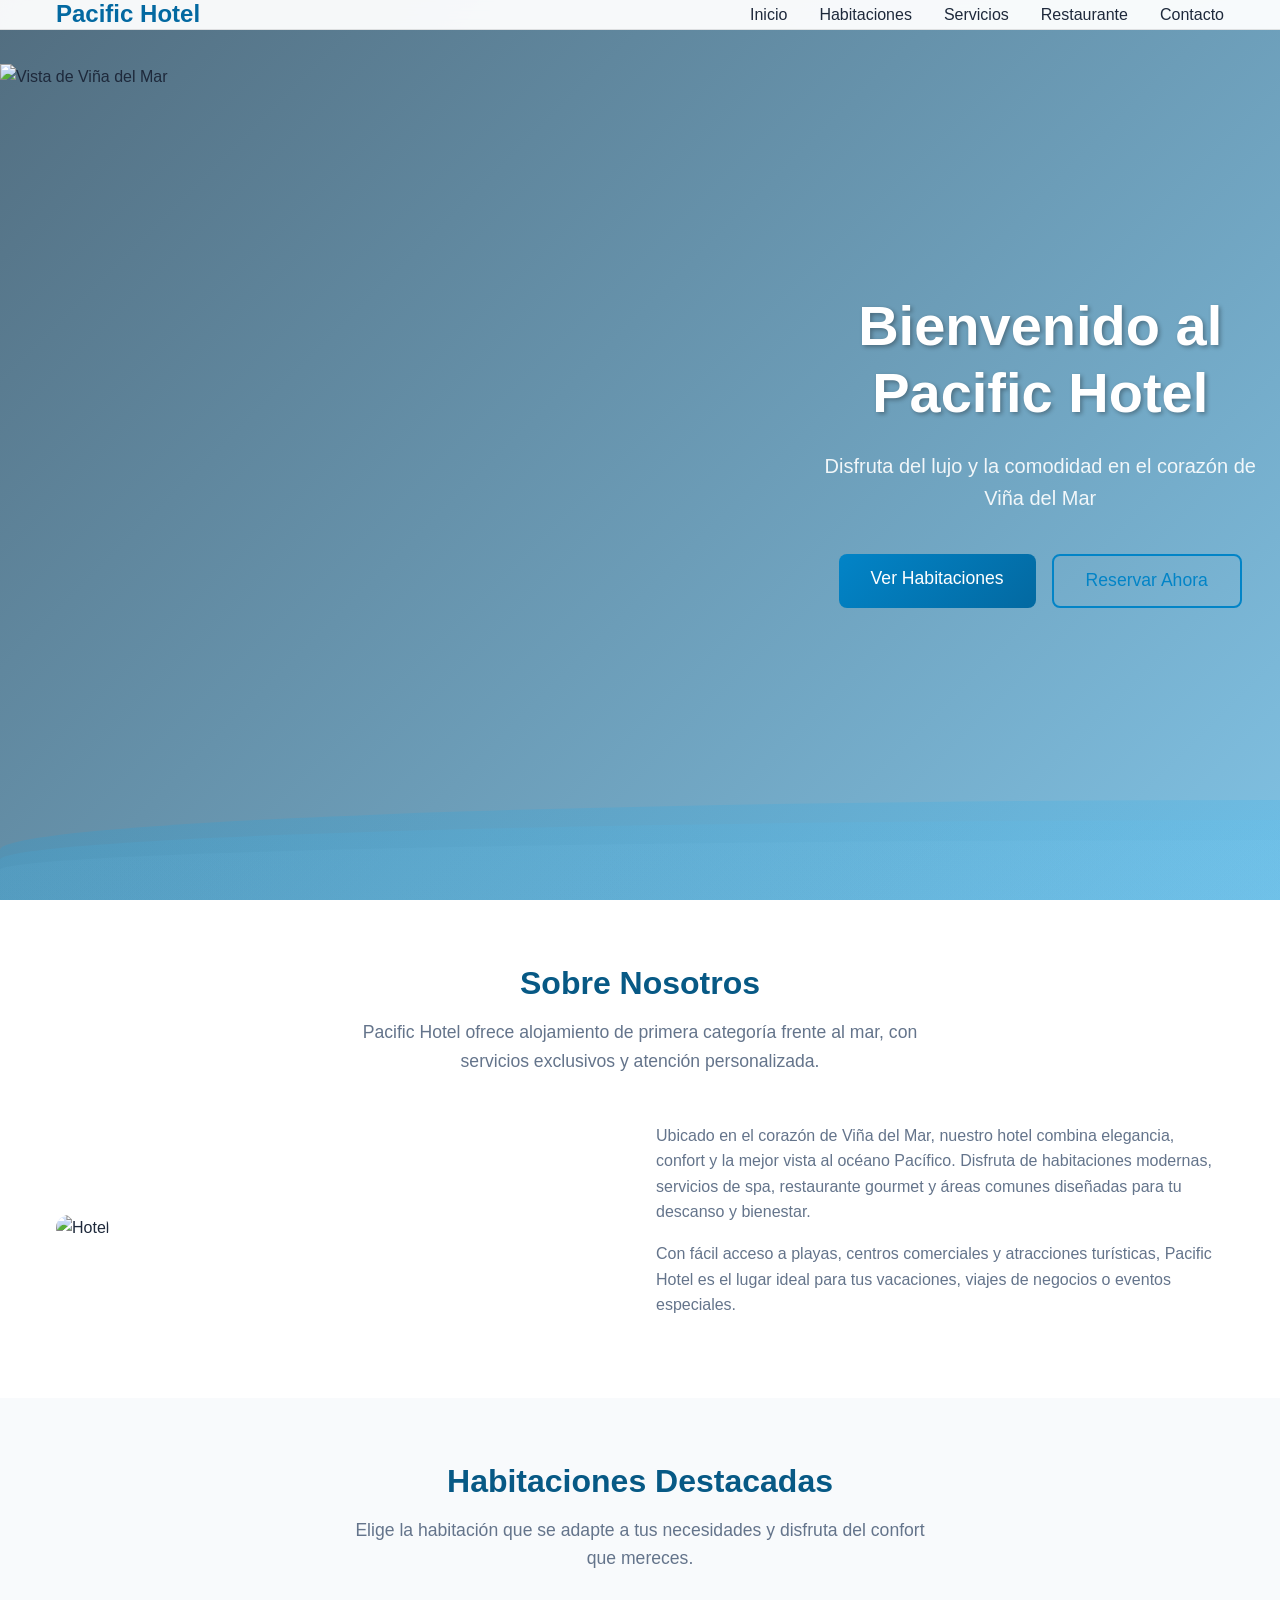
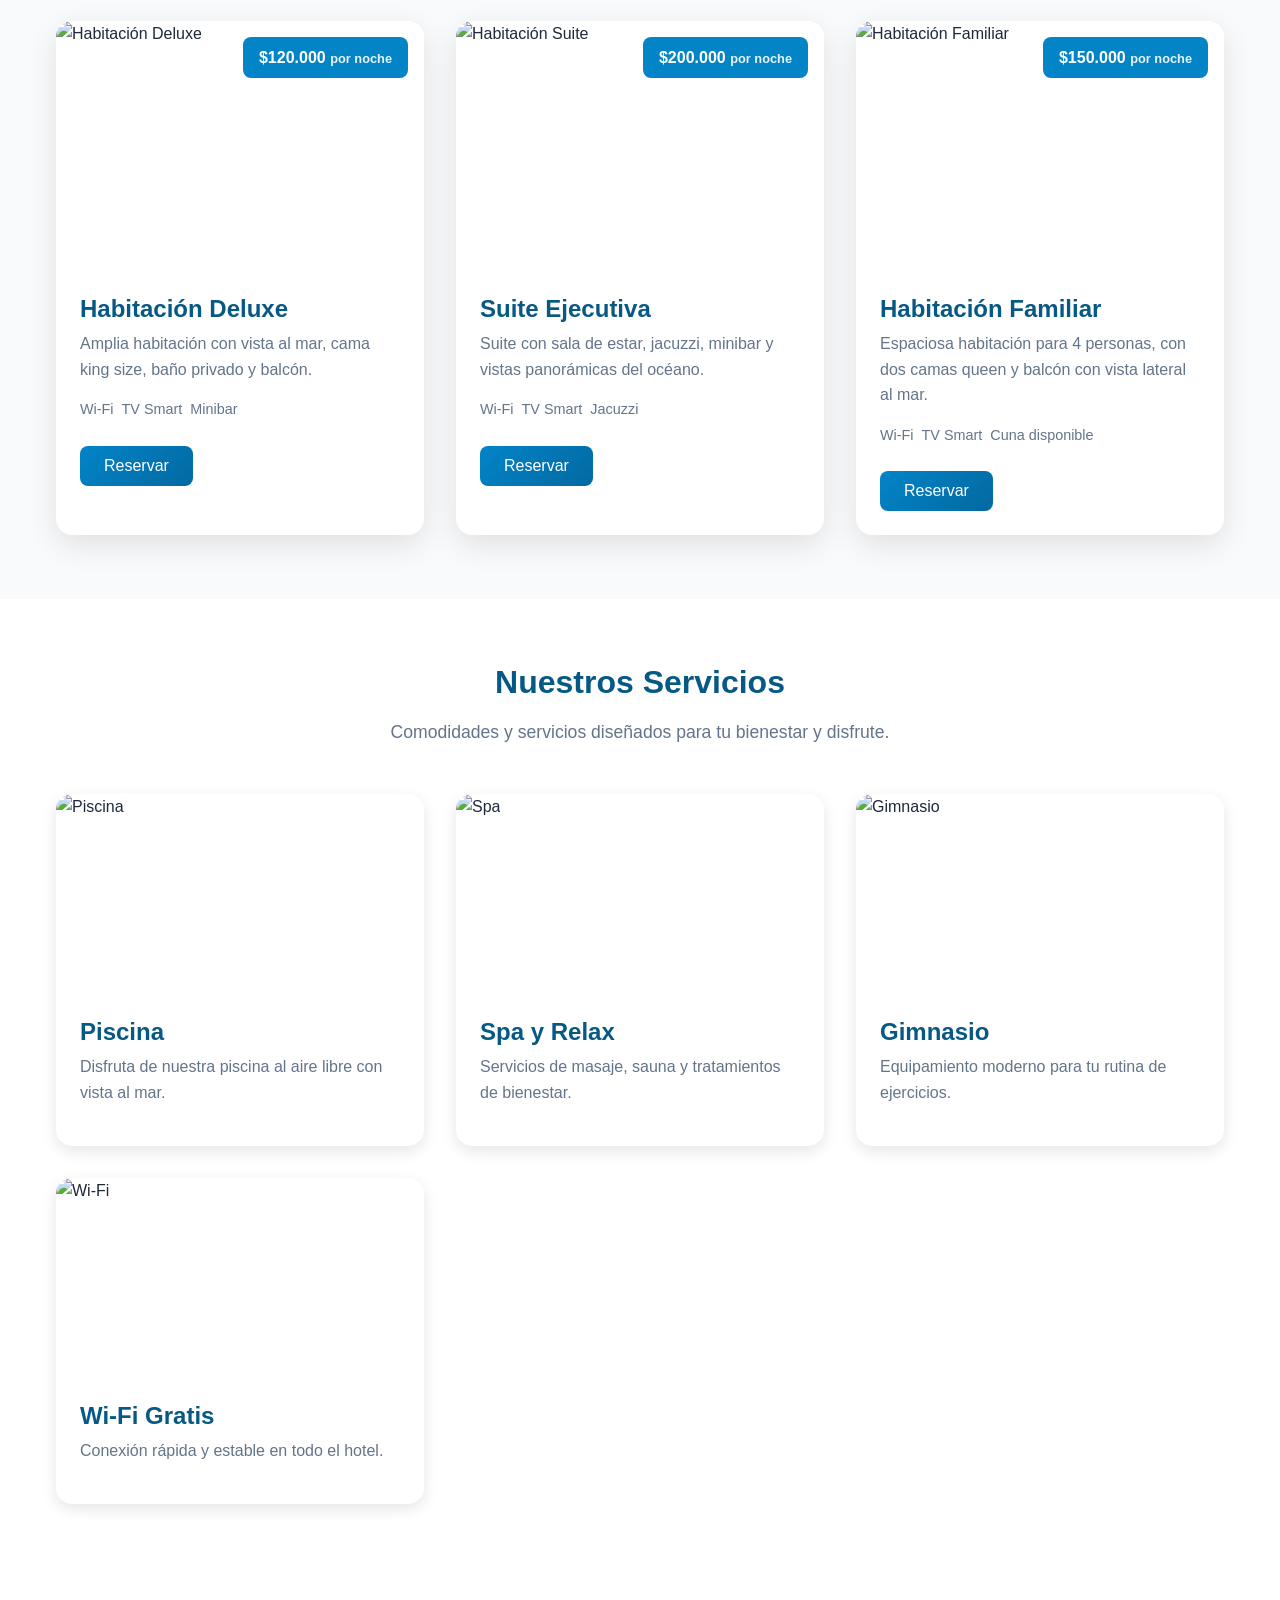
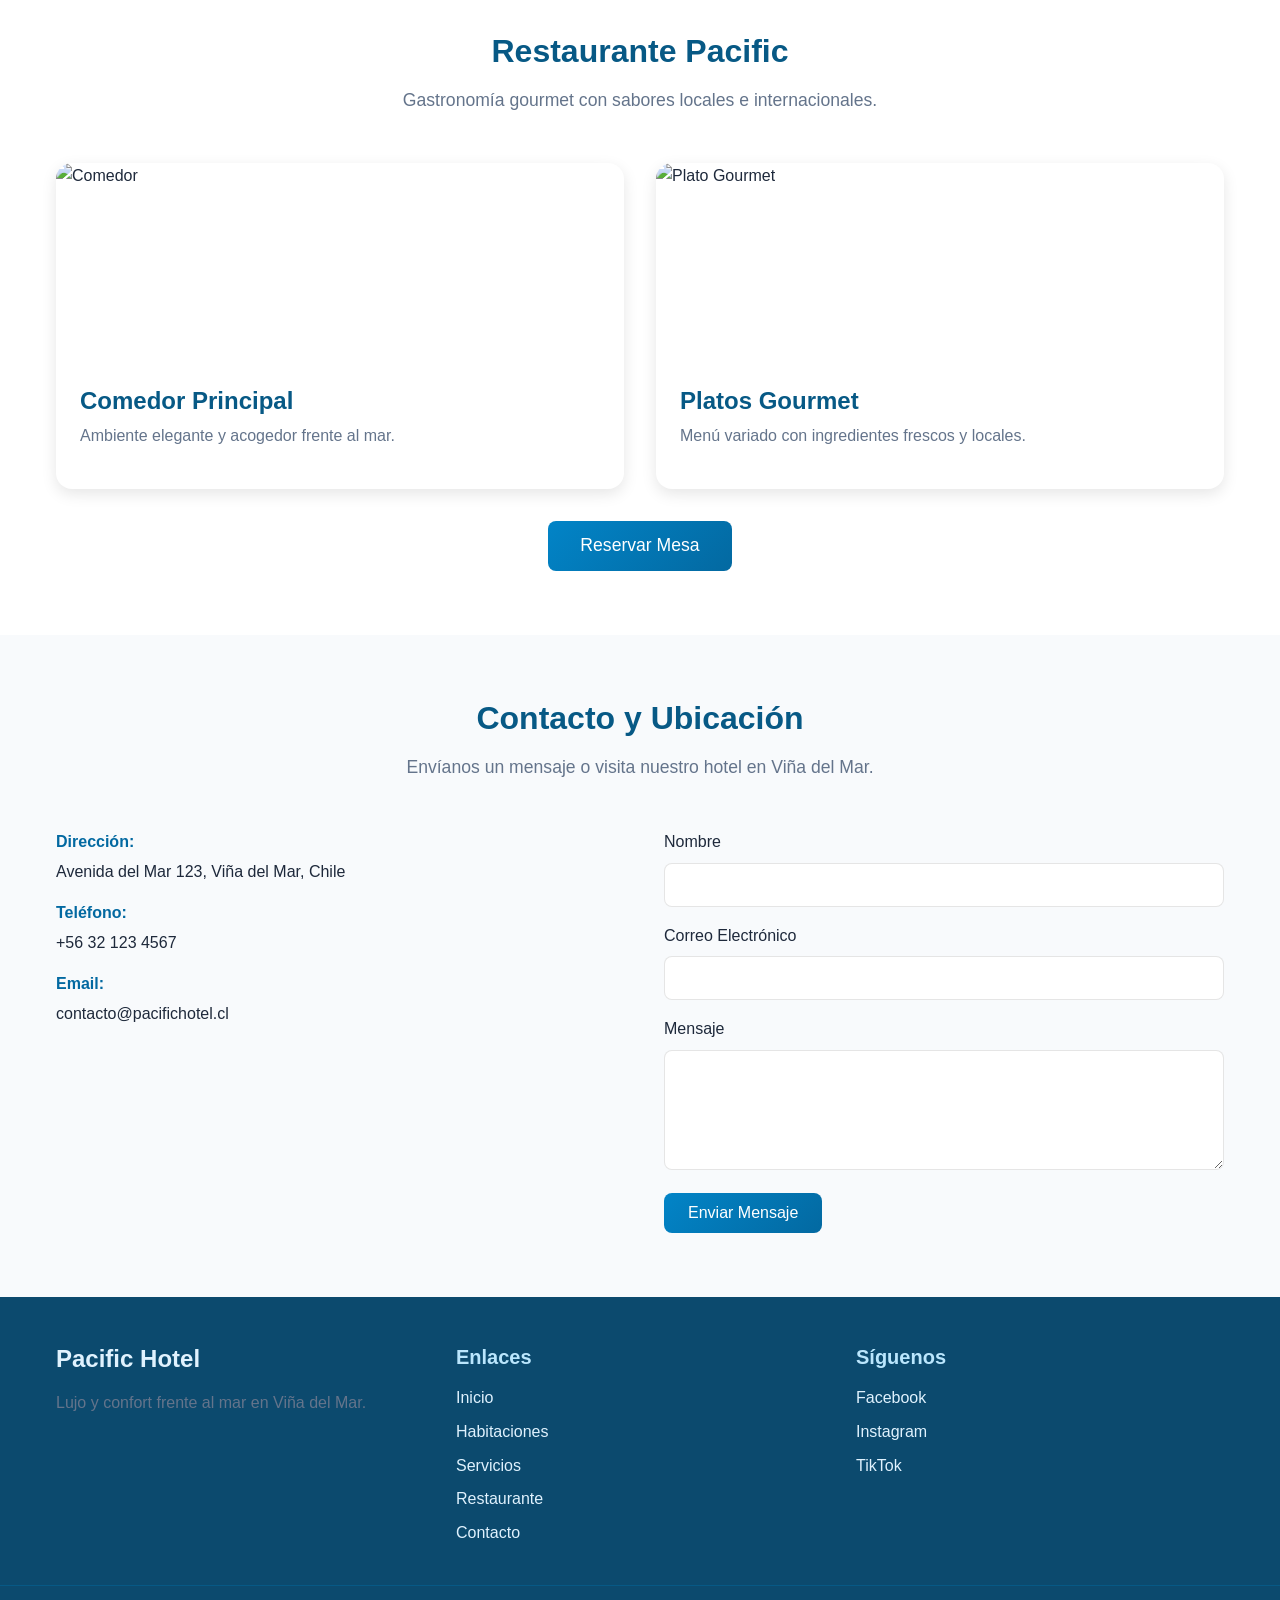
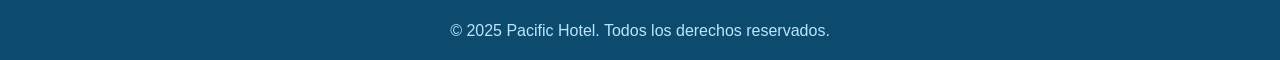
==== commit 217809bb: "Mejoras generales" ====
--- a/index.html
+++ b/index.html
@@ -3,265 +3,287 @@
 <head>
     <meta charset="UTF-8">
     <meta name="viewport" content="width=device-width, initial-scale=1.0">
-    <title>Pacific Hotel - Hotel de Lujo Frente al Océano | Chile</title>
-    <meta name="description" content="Experimenta el lujo frente al océano en Pacific Hotel, Chile. Reserva tu habitación con vista al mar y disfruta de nuestros servicios de clase mundial.">
-    <link rel="stylesheet" href="styles.css">
-    <link rel="preconnect" href="https://fonts.googleapis.com">
-    <link rel="preconnect" href="https://fonts.gstatic.com" crossorigin>
-    <link href="https://fonts.googleapis.com/css2?family=Inter:wght@300;400;500;600;700&display=swap" rel="stylesheet">
+    <title>Pacific Hotel - Viña del Mar</title>
+    <link rel="stylesheet" href="style.css">
 </head>
 <body>
-    <!-- Header -->
-    <header class="header">
-        <nav class="nav">
-            <div class="nav-container">
-                <div class="nav-brand">
-                    <h1 class="logo">🌊 Pacific Hotel</h1>
-                </div>
-                
-                <div class="nav-menu" id="navMenu">
-                    <a href="index.html" class="nav-link">Inicio</a>
-                    <a href="habitaciones.html" class="nav-link">Habitaciones</a>
-                    <a href="servicios.html" class="nav-link">Servicios</a>
-                    <a href="contacto.html" class="nav-link">Contacto</a>
-                    <button class="btn btn-primary" onclick="window.location.href='reserva.html'">Reservar Ahora</button>
-                </div>
-
-                <div class="nav-actions">
-                    <div class="language-switcher">
-                        <button id="langToggle" class="lang-btn" onclick="toggleLanguage()">
-                            <span id="currentLang">ES</span>
-                            <svg class="lang-icon" fill="none" stroke="currentColor" viewBox="0 0 24 24">
-                                <path stroke-linecap="round" stroke-linejoin="round" stroke-width="2" d="M19 9l-7 7-7-7"></path>
-                            </svg>
-                        </button>
+
+<!-- HEADER -->
+<header class="header">
+    <div class="nav-container">
+        <h1 class="logo">Pacific Hotel</h1>
+        <nav class="nav-menu">
+            <a href="index.html" class="nav-link">Inicio</a>
+            <a href="habitaciones.html" class="nav-link">Habitaciones</a>
+            <a href="servicios.html" class="nav-link">Servicios</a>
+            <a href="restaurante.html" class="nav-link">Restaurante</a>
+            <a href="contacto.html" class="nav-link">Contacto</a>
+        </nav>
+        <button class="mobile-menu-btn" onclick="toggleMenu()">
+            <span></span><span></span><span></span>
+        </button>
+    </div>
+</header>
+
+<!-- HERO -->
+<section class="hero">
+    <img src="images/viña-hero.jpg" alt="Vista de Viña del Mar" class="hero-image">
+    <div class="hero-overlay"></div>
+    <div class="hero-content">
+        <h1 class="hero-title">Bienvenido al Pacific Hotel</h1>
+        <p class="hero-subtitle">Disfruta del lujo y la comodidad en el corazón de Viña del Mar</p>
+        <div class="hero-actions">
+            <a href="habitaciones.html" class="btn btn-primary btn-large">Ver Habitaciones</a>
+            <a href="reserva.html" class="btn btn-outline btn-large">Reservar Ahora</a>
+        </div>
+    </div>
+    <div class="ocean-waves">
+        <div class="wave wave1"></div>
+        <div class="wave wave2"></div>
+        <div class="wave wave3"></div>
+    </div>
+</section>
+
+<!-- SOBRE EL HOTEL -->
+<section class="section-light">
+    <div class="container">
+        <div class="section-header">
+            <h2 class="section-title">Sobre Nosotros</h2>
+            <p class="section-subtitle">Pacific Hotel ofrece alojamiento de primera categoría frente al mar, con servicios exclusivos y atención personalizada.</p>
+        </div>
+        <div class="about-grid" style="display:flex; gap:2rem; flex-wrap:wrap; align-items:center;">
+            <div style="flex:1;">
+                <img src="images/hotel-about.jpg" alt="Hotel" style="width:100%; border-radius: var(--radius-lg);">
+            </div>
+            <div style="flex:1;">
+                <p>Ubicado en el corazón de Viña del Mar, nuestro hotel combina elegancia, confort y la mejor vista al océano Pacífico. Disfruta de habitaciones modernas, servicios de spa, restaurante gourmet y áreas comunes diseñadas para tu descanso y bienestar.</p>
+                <p>Con fácil acceso a playas, centros comerciales y atracciones turísticas, Pacific Hotel es el lugar ideal para tus vacaciones, viajes de negocios o eventos especiales.</p>
+            </div>
+        </div>
+    </div>
+</section>
+
+<!-- HABITACIONES DESTACADAS -->
+<section class="rooms-section section-dark">
+    <div class="container">
+        <div class="section-header">
+            <h2 class="section-title">Habitaciones Destacadas</h2>
+            <p class="section-subtitle">Elige la habitación que se adapte a tus necesidades y disfruta del confort que mereces.</p>
+        </div>
+        <div class="rooms-grid">
+            <!-- ROOM 1 -->
+            <div class="room-card card">
+                <div class="room-image">
+                    <img src="images/habitacion1.jpg" alt="Habitación Deluxe">
+                    <div class="room-price">$120.000 <span>por noche</span></div>
+                </div>
+                <div class="room-content">
+                    <h3 class="room-name">Habitación Deluxe</h3>
+                    <p class="room-description">Amplia habitación con vista al mar, cama king size, baño privado y balcón.</p>
+                    <div class="room-features">
+                        <div class="feature">Wi-Fi</div>
+                        <div class="feature">TV Smart</div>
+                        <div class="feature">Minibar</div>
                     </div>
-                    <button class="btn btn-outline" onclick="window.location.href='iniciarsesion.html'">Iniciar Sesión</button>
-                    <button class="mobile-menu-btn" id="mobileMenuBtn" onclick="toggleMobileMenu()">
-                        <span></span>
-                        <span></span>
-                        <span></span>
-                    </button>
-                </div>
-            </div>
-        </nav>
-    </header>
-
-    <!-- Hero Section -->
-    <section id="home" class="hero">
-        <div class="hero-background">
-            <img src="https://images.unsplash.com/photo-1683395785493-64f96e7fdaee?crop=entropy&cs=tinysrgb&fit=max&fm=jpg&w=1080" alt="Pacific Hotel Ocean View" class="hero-image">
-            <div class="hero-overlay"></div>
-        </div>
-        
-        <div class="hero-content">
-            <div class="hero-text">
-                <h1 class="hero-title">
-                    El Lujo se Encuentra con el Océano Pacífico
-                </h1>
-                <p class="hero-subtitle">
-                    Experimenta elegancia sin igual con impresionantes vistas al océano en el destino costero premier de Chile
-                </p>
-                <div class="hero-actions">
-                    <button class="btn btn-primary btn-large" onclick="window.location.href='reserva.html'">
-                        Reserva tu Estadía
-                    </button>
-                    <button class="btn btn-outline btn-large" onclick="window.location.href='habitaciones.html'">
-                        Explorar Habitaciones
-                    </button>
-                </div>
-            </div>
-        </div>
-
-        <!-- Ocean Wave Animation -->
-        <div class="ocean-waves">
-            <div class="wave wave1"></div>
-            <div class="wave wave2"></div>
-            <div class="wave wave3"></div>
-        </div>
-    </section>
-
-    <!-- Rooms Section -->
-    <section id="rooms" class="rooms-section">
-        <div class="container">
-            <div class="section-header">
-                <h2 class="section-title">Alojamientos de Lujo</h2>
-                <p class="section-subtitle">Cada habitación ofrece impresionantes vistas al océano y servicios de clase mundial</p>
-            </div>
-
-            <div class="rooms-grid">
-                <div class="room-card">
-                    <div class="room-image">
-                        <img src="https://images.unsplash.com/photo-1590490359854-dfba19688d70?crop=entropy&cs=tinysrgb&fit=max&fm=jpg&w=1080" alt="Ocean View Suite">
-                        <div class="room-price">$299<span>/noche</span></div>
+                    <a href="reserva.html" class="btn btn-primary">Reservar</a>
+                </div>
+            </div>
+            <!-- ROOM 2 -->
+            <div class="room-card card">
+                <div class="room-image">
+                    <img src="images/habitacion2.jpg" alt="Habitación Suite">
+                    <div class="room-price">$200.000 <span>por noche</span></div>
+                </div>
+                <div class="room-content">
+                    <h3 class="room-name">Suite Ejecutiva</h3>
+                    <p class="room-description">Suite con sala de estar, jacuzzi, minibar y vistas panorámicas del océano.</p>
+                    <div class="room-features">
+                        <div class="feature">Wi-Fi</div>
+                        <div class="feature">TV Smart</div>
+                        <div class="feature">Jacuzzi</div>
                     </div>
-                    <div class="room-content">
-                        <h3 class="room-name">Suite Vista al Océano</h3>
-                        <p class="room-description">Suite espaciosa con vistas panorámicas al océano, cama king y balcón privado</p>
-                        <div class="room-features">
-                            <span class="feature">🏖️ Vista al Océano</span>
-                            <span class="feature">🛏️ Cama King</span>
-                            <span class="feature">🌅 Balcón Privado</span>
-                        </div>
-                        <button class="btn btn-primary" onclick="window.location.href='reserva.html'">
-                            Seleccionar Habitación
-                        </button>
+                    <a href="reserva.html" class="btn btn-primary">Reservar</a>
+                </div>
+            </div>
+            <!-- ROOM 3 -->
+            <div class="room-card card">
+                <div class="room-image">
+                    <img src="images/habitacion3.jpg" alt="Habitación Familiar">
+                    <div class="room-price">$150.000 <span>por noche</span></div>
+                </div>
+                <div class="room-content">
+                    <h3 class="room-name">Habitación Familiar</h3>
+                    <p class="room-description">Espaciosa habitación para 4 personas, con dos camas queen y balcón con vista lateral al mar.</p>
+                    <div class="room-features">
+                        <div class="feature">Wi-Fi</div>
+                        <div class="feature">TV Smart</div>
+                        <div class="feature">Cuna disponible</div>
                     </div>
-                </div>
-
-                <div class="room-card">
-                    <div class="room-image">
-                        <img src="https://images.unsplash.com/photo-1590490359854-dfba19688d70?crop=entropy&cs=tinysrgb&fit=max&fm=jpg&w=1080" alt="Premium Room">
-                        <div class="room-price">$199<span>/noche</span></div>
-                    </div>
-                    <div class="room-content">
-                        <h3 class="room-name">Habitación Premium</h3>
-                        <p class="room-description">Habitación elegante con vista parcial al océano, cama queen y servicios modernos</p>
-                        <div class="room-features">
-                            <span class="feature">🌊 Vista Parcial al Océano</span>
-                            <span class="feature">🛏️ Cama Queen</span>
-                            <span class="feature">📺 TV Inteligente</span>
-                        </div>
-                        <button class="btn btn-primary" onclick="window.location.href='reserva.html'">
-                            Seleccionar Habitación
-                        </button>
-                    </div>
-                </div>
-
-                <div class="room-card">
-                    <div class="room-image">
-                        <img src="https://images.unsplash.com/photo-1590490359854-dfba19688d70?crop=entropy&cs=tinysrgb&fit=max&fm=jpg&w=1080" alt="Standard Room">
-                        <div class="room-price">$149<span>/noche</span></div>
-                    </div>
-                    <div class="room-content">
-                        <h3 class="room-name">Habitación Estándar</h3>
-                        <p class="room-description">Habitación cómoda con vista al jardín, cama doble y servicios esenciales</p>
-                        <div class="room-features">
-                            <span class="feature">🌳 Vista al Jardín</span>
-                            <span class="feature">🛏️ Cama Doble</span>
-                            <span class="feature">☕ Cafetera</span>
-                        </div>
-                        <button class="btn btn-primary" onclick="window.location.href='reserva.html'">
-                            Seleccionar Habitación
-                        </button>
-                    </div>
-                </div>
-            </div>
-        </div>
-    </section>
-
-    <!-- Services Section -->
-    <section id="servicios" class="services-section">
-        <div class="container">
-            <div class="section-header">
-                <h2 class="section-title">Servicios de Clase Mundial</h2>
-                <p class="section-subtitle">Disfruta del lujo con nuestros servicios e instalaciones excepcionales</p>
-            </div>
-
-            <div class="services-grid">
-                <div class="service-card">
-                    <div class="service-image">
-                        <img src="https://images.unsplash.com/photo-1588944915990-b8d1f0991b11?crop=entropy&cs=tinysrgb&fit=max&fm=jpg&w=1080" alt="Piscina Infinita">
-                    </div>
-                    <div class="service-content">
-                        <h3>Piscina Infinita y Spa</h3>
-                        <p>Relájate en nuestra impresionante piscina infinita con vista al Océano Pacífico</p>
-                    </div>
-                </div>
-
-                <div class="service-card">
-                    <div class="service-content">
-                        <h3>Restaurante Gourmet</h3>
-                        <p>Saborea cocina exquisita con mariscos frescos y especialidades locales</p>
-                        <a href="restaurante.html" class="btn btn-outline">Ver Restaurante</a>
-                    </div>
-                </div>
-
-                <div class="service-card">
-                    <div class="service-content">
-                        <h3>Acceso a Playa Privada</h3>
-                        <p>Disfruta acceso exclusivo a nuestra playa privada prístina</p>
-                    </div>
-                </div>
-
-                <div class="service-card">
-                    <div class="service-content">
-                        <h3>Centro de Fitness</h3>
-                        <p>Equipos de última generación con vistas panorámicas al océano</p>
-                    </div>
-                </div>
-            </div>
-        </div>
-    </section>
-
-    <!-- Contact Section -->
-    <section id="contacto" class="contact-section">
-        <div class="container">
-            <div class="contact-content">
-                <div class="contact-info">
-                    <h2>Contáctanos</h2>
-                    <div class="contact-item">
-                        <strong>Dirección:</strong>
-                        <span>Av. Costanera del Pacífico 1234, Viña del Mar, Chile</span>
-                    </div>
-                    <div class="contact-item">
-                        <strong>Teléfono:</strong>
-                        <span>+56 32 123 4567</span>
-                    </div>
-                    <div class="contact-item">
-                        <strong>Email:</strong>
-                        <span>info@pacifichotel.cl</span>
-                    </div>
-                </div>
-                <div class="contact-form">
-                    <form id="contactForm">
-                        <div class="form-group">
-                            <input type="text" placeholder="Nombre" required>
-                        </div>
-                        <div class="form-group">
-                            <input type="email" placeholder="Email" required>
-                        </div>
-                        <div class="form-group">
-                            <textarea placeholder="Mensaje" required></textarea>
-                        </div>
-                        <button type="submit" class="btn btn-primary btn-large">Enviar Mensaje</button>
-                    </form>
-                </div>
-            </div>
-        </div>
-    </section>
-
-    <!-- Footer -->
-    <footer class="footer">
-        <div class="container">
-            <div class="footer-content">
-                <div class="footer-section">
-                    <h3>🌊 Pacific Hotel</h3>
-                    <p>El lujo se encuentra con el Océano Pacífico en el destino costero premier de Chile.</p>
-                </div>
-                <div class="footer-section">
-                    <h4>Enlaces Rápidos</h4>
-                    <ul>
-                        <li><a href="index.html">Inicio</a></li>
-                        <li><a href="habitaciones.html">Habitaciones</a></li>
-                        <li><a href="servicios.html">Servicios</a></li>
-                        <li><a href="restaurante.html">Restaurante</a></li>
-                        <li><a href="contacto.html">Contacto</a></li>
-                    </ul>
-                </div>
-                <div class="footer-section">
-                    <h4>Información de Contacto</h4>
-                    <p>Av. Costanera del Pacífico 1234<br>Viña del Mar, Chile</p>
-                    <p>+56 32 123 4567</p>
-                    <p>info@pacifichotel.cl</p>
-                </div>
-            </div>
-            <div class="footer-bottom">
-                <p>&copy; 2024 Pacific Hotel. Todos los derechos reservados.</p>
-            </div>
-        </div>
-    </footer>
-
-    <script src="script.js"></script>
+                    <a href="reserva.html" class="btn btn-primary">Reservar</a>
+                </div>
+            </div>
+        </div>
+    </div>
+</section>
+
+<!-- SERVICIOS -->
+<section class="section-light">
+    <div class="container">
+        <div class="section-header">
+            <h2 class="section-title">Nuestros Servicios</h2>
+            <p class="section-subtitle">Comodidades y servicios diseñados para tu bienestar y disfrute.</p>
+        </div>
+        <div class="amenities-grid">
+            <div class="amenity-card card">
+                <div class="amenity-image">
+                    <img src="images/piscina.jpg" alt="Piscina">
+                </div>
+                <div class="amenity-content">
+                    <h3>Piscina</h3>
+                    <p>Disfruta de nuestra piscina al aire libre con vista al mar.</p>
+                </div>
+            </div>
+            <div class="amenity-card card">
+                <div class="amenity-image">
+                    <img src="images/spa.jpg" alt="Spa">
+                </div>
+                <div class="amenity-content">
+                    <h3>Spa y Relax</h3>
+                    <p>Servicios de masaje, sauna y tratamientos de bienestar.</p>
+                </div>
+            </div>
+            <div class="amenity-card card">
+                <div class="amenity-image">
+                    <img src="images/gym.jpg" alt="Gimnasio">
+                </div>
+                <div class="amenity-content">
+                    <h3>Gimnasio</h3>
+                    <p>Equipamiento moderno para tu rutina de ejercicios.</p>
+                </div>
+            </div>
+            <div class="amenity-card card">
+                <div class="amenity-image">
+                    <img src="images/wifi.jpg" alt="Wi-Fi">
+                </div>
+                <div class="amenity-content">
+                    <h3>Wi-Fi Gratis</h3>
+                    <p>Conexión rápida y estable en todo el hotel.</p>
+                </div>
+            </div>
+        </div>
+    </div>
+</section>
+
+<!-- RESTAURANTE -->
+<section class="section-dark">
+    <div class="container">
+        <div class="section-header">
+            <h2 class="section-title">Restaurante Pacific</h2>
+            <p class="section-subtitle">Gastronomía gourmet con sabores locales e internacionales.</p>
+        </div>
+        <div class="amenities-grid">
+            <div class="amenity-card card">
+                <div class="amenity-image">
+                    <img src="images/restaurant1.jpg" alt="Comedor">
+                </div>
+                <div class="amenity-content">
+                    <h3>Comedor Principal</h3>
+                    <p>Ambiente elegante y acogedor frente al mar.</p>
+                </div>
+            </div>
+            <div class="amenity-card card">
+                <div class="amenity-image">
+                    <img src="images/restaurant2.jpg" alt="Plato Gourmet">
+                </div>
+                <div class="amenity-content">
+                    <h3>Platos Gourmet</h3>
+                    <p>Menú variado con ingredientes frescos y locales.</p>
+                </div>
+            </div>
+        </div>
+        <div class="text-center" style="margin-top:2rem;">
+            <a href="reserva.html" class="btn btn-primary btn-large">Reservar Mesa</a>
+        </div>
+    </div>
+</section>
+
+<!-- CONTACTO -->
+<section class="contact-section section-light">
+    <div class="container">
+        <div class="section-header">
+            <h2 class="section-title">Contacto y Ubicación</h2>
+            <p class="section-subtitle">Envíanos un mensaje o visita nuestro hotel en Viña del Mar.</p>
+        </div>
+        <div class="contact-content">
+            <div class="contact-info">
+                <div class="contact-item">
+                    <strong>Dirección:</strong>
+                    <span>Avenida del Mar 123, Viña del Mar, Chile</span>
+                </div>
+                <div class="contact-item">
+                    <strong>Teléfono:</strong>
+                    <span>+56 32 123 4567</span>
+                </div>
+                <div class="contact-item">
+                    <strong>Email:</strong>
+                    <span>contacto@pacifichotel.cl</span>
+                </div>
+            </div>
+            <form action="#" class="contact-form">
+                <div class="form-group">
+                    <label for="nombre">Nombre</label>
+                    <input type="text" id="nombre" required>
+                </div>
+                <div class="form-group">
+                    <label for="email">Correo Electrónico</label>
+                    <input type="email" id="email" required>
+                </div>
+                <div class="form-group">
+                    <label for="mensaje">Mensaje</label>
+                    <textarea id="mensaje" required></textarea>
+                </div>
+                <button type="submit" class="btn btn-primary">Enviar Mensaje</button>
+            </form>
+        </div>
+    </div>
+</section>
+
+<!-- FOOTER -->
+<footer class="footer">
+    <div class="container footer-content">
+        <div class="footer-section">
+            <h3>Pacific Hotel</h3>
+            <p>Lujo y confort frente al mar en Viña del Mar.</p>
+        </div>
+        <div class="footer-section">
+            <h4>Enlaces</h4>
+            <ul>
+                <li><a href="index.html">Inicio</a></li>
+                <li><a href="habitaciones.html">Habitaciones</a></li>
+                <li><a href="servicios.html">Servicios</a></li>
+                <li><a href="restaurante.html">Restaurante</a></li>
+                <li><a href="contacto.html">Contacto</a></li>
+            </ul>
+        </div>
+        <div class="footer-section">
+            <h4>Síguenos</h4>
+            <ul>
+                <li><a href="#">Facebook</a></li>
+                <li><a href="#">Instagram</a></li>
+                <li><a href="#">TikTok</a></li>
+            </ul>
+        </div>
+    </div>
+    <div class="footer-bottom">
+        &copy; 2025 Pacific Hotel. Todos los derechos reservados.
+    </div>
+</footer>
+
+<script>
+function toggleMenu() {
+    document.querySelector('.nav-menu').classList.toggle('show');
+}
+</script>
+
 </body>
 </html>
--- a/style.css
+++ b/style.css
@@ -0,0 +1,815 @@
+/* Reset and Base Styles */
+* {
+    margin: 0;
+    padding: 0;
+    box-sizing: border-box;
+}
+
+:root {
+    /* Pacific Ocean Blue Theme Colors */
+    --pacific-blue-50: #f0f9ff;
+    --pacific-blue-100: #e0f2fe;
+    --pacific-blue-200: #bae6fd;
+    --pacific-blue-300: #7dd3fc;
+    --pacific-blue-400: #38bdf8;
+    --pacific-blue-500: #0ea5e9;
+    --pacific-blue-600: #0284c7;
+    --pacific-blue-700: #0369a1;
+    --pacific-blue-800: #075985;
+    --pacific-blue-900: #0c4a6e;
+    --pacific-blue-950: #082f49;
+    
+    --ocean-teal-50: #f0fdfa;
+    --ocean-teal-100: #ccfbf1;
+    --ocean-teal-200: #99f6e4;
+    --ocean-teal-300: #5eead4;
+    --ocean-teal-400: #2dd4bf;
+    --ocean-teal-500: #14b8a6;
+    --ocean-teal-600: #0d9488;
+    --ocean-teal-700: #0f766e;
+    --ocean-teal-800: #115e59;
+    --ocean-teal-900: #134e4a;
+    
+    /* Base Colors */
+    --background: #ffffff;
+    --foreground: #1e293b;
+    --muted: #f8fafc;
+    --muted-foreground: #64748b;
+    --border: rgba(0, 0, 0, 0.1);
+    --shadow: rgba(0, 0, 0, 0.1);
+    
+    /* Spacing */
+    --container-padding: 1rem;
+    --section-padding: 4rem 0;
+    
+    /* Border Radius */
+    --radius: 0.5rem;
+    --radius-lg: 1rem;
+    
+    /* Transitions */
+    --transition: all 0.3s ease;
+}
+
+body {
+    font-family: 'Inter', -apple-system, BlinkMacSystemFont, 'Segoe UI', Roboto, sans-serif;
+    line-height: 1.6;
+    color: var(--foreground);
+    background-color: var(--background);
+    overflow-x: hidden;
+}
+
+.container {
+    max-width: 1200px;
+    margin: 0 auto;
+    padding: 0 var(--container-padding);
+}
+
+/* Typography */
+h1, h2, h3, h4, h5, h6 {
+    font-weight: 600;
+    line-height: 1.2;
+    margin-bottom: 1rem;
+}
+
+h1 { font-size: 2.5rem; }
+h2 { font-size: 2rem; }
+h3 { font-size: 1.5rem; }
+h4 { font-size: 1.25rem; }
+
+p {
+    margin-bottom: 1rem;
+    color: var(--muted-foreground);
+}
+
+/* Buttons */
+.btn {
+    display: inline-block;
+    padding: 0.75rem 1.5rem;
+    border: none;
+    border-radius: var(--radius);
+    font-weight: 500;
+    text-decoration: none;
+    text-align: center;
+    cursor: pointer;
+    transition: var(--transition);
+    font-size: 1rem;
+    line-height: 1;
+}
+
+.btn-primary {
+    background: linear-gradient(135deg, var(--pacific-blue-600), var(--pacific-blue-700));
+    color: white;
+}
+
+.btn-primary:hover {
+    background: linear-gradient(135deg, var(--pacific-blue-700), var(--pacific-blue-800));
+    transform: translateY(-2px);
+    box-shadow: 0 10px 25px rgba(2, 132, 199, 0.3);
+}
+
+.btn-outline {
+    background: transparent;
+    color: var(--pacific-blue-600);
+    border: 2px solid var(--pacific-blue-600);
+}
+
+.btn-outline:hover {
+    background: var(--pacific-blue-600);
+    color: white;
+}
+
+.btn-large {
+    padding: 1rem 2rem;
+    font-size: 1.1rem;
+}
+
+/* Header */
+.header {
+    position: fixed;
+    top: 0;
+    left: 0;
+    right: 0;
+    z-index: 1000;
+    background: rgba(255, 255, 255, 0.95);
+    backdrop-filter: blur(10px);
+    border-bottom: 1px solid var(--border);
+    transition: var(--transition);
+}
+
+.nav {
+    padding: 1rem 0;
+}
+
+.nav-container {
+    display: flex;
+    justify-content: space-between;
+    align-items: center;
+    max-width: 1200px;
+    margin: 0 auto;
+    padding: 0 var(--container-padding);
+}
+
+.logo {
+    font-size: 1.5rem;
+    font-weight: 700;
+    color: var(--pacific-blue-700);
+    margin: 0;
+}
+
+.nav-menu {
+    display: flex;
+    align-items: center;
+    gap: 2rem;
+}
+
+.nav-link {
+    text-decoration: none;
+    color: var(--foreground);
+    font-weight: 500;
+    transition: var(--transition);
+    position: relative;
+}
+
+.nav-link:hover {
+    color: var(--pacific-blue-600);
+}
+
+.nav-link::after {
+    content: '';
+    position: absolute;
+    bottom: -5px;
+    left: 0;
+    width: 0;
+    height: 2px;
+    background: var(--pacific-blue-600);
+    transition: width 0.3s ease;
+}
+
+.nav-link:hover::after {
+    width: 100%;
+}
+
+.nav-actions {
+    display: flex;
+    align-items: center;
+    gap: 1rem;
+}
+
+.language-switcher {
+    position: relative;
+}
+
+.lang-btn {
+    display: flex;
+    align-items: center;
+    gap: 0.5rem;
+    background: transparent;
+    border: 1px solid var(--border);
+    padding: 0.5rem 1rem;
+    border-radius: var(--radius);
+    cursor: pointer;
+    transition: var(--transition);
+}
+
+.lang-btn:hover {
+    background: var(--muted);
+}
+
+.lang-icon {
+    width: 16px;
+    height: 16px;
+}
+
+.mobile-menu-btn {
+    display: none;
+    flex-direction: column;
+    gap: 4px;
+    background: none;
+    border: none;
+    cursor: pointer;
+    padding: 0.5rem;
+}
+
+.mobile-menu-btn span {
+    width: 25px;
+    height: 3px;
+    background: var(--foreground);
+    transition: var(--transition);
+}
+
+/* Hero Section */
+.hero {
+    position: relative;
+    height: 100vh;
+    display: flex;
+    align-items: center;
+    justify-content: center;
+    overflow: hidden;
+}
+
+.hero-background {
+    position: absolute;
+    top: 0;
+    left: 0;
+    width: 100%;
+    height: 100%;
+    z-index: -2;
+}
+
+.hero-image {
+    width: 100%;
+    height: 100%;
+    object-fit: cover;
+}
+
+.hero-overlay {
+    position: absolute;
+    top: 0;
+    left: 0;
+    width: 100%;
+    height: 100%;
+    background: linear-gradient(135deg, rgba(8, 47, 73, 0.7), rgba(2, 132, 199, 0.5));
+    z-index: -1;
+}
+
+.hero-content {
+    text-align: center;
+    color: white;
+    max-width: 800px;
+    padding: 0 var(--container-padding);
+    z-index: 10;
+}
+
+.hero-title {
+    font-size: 3.5rem;
+    font-weight: 700;
+    margin-bottom: 1.5rem;
+    text-shadow: 2px 2px 4px rgba(0, 0, 0, 0.3);
+    animation: fadeInUp 1s ease-out;
+}
+
+.hero-subtitle {
+    font-size: 1.25rem;
+    margin-bottom: 2.5rem;
+    color: rgba(255, 255, 255, 0.9);
+    animation: fadeInUp 1s ease-out 0.3s both;
+}
+
+.hero-actions {
+    display: flex;
+    gap: 1rem;
+    justify-content: center;
+    flex-wrap: wrap;
+    animation: fadeInUp 1s ease-out 0.6s both;
+}
+
+/* Ocean Wave Animation */
+.ocean-waves {
+    position: absolute;
+    bottom: 0;
+    left: 0;
+    width: 100%;
+    height: 200px;
+    z-index: 5;
+    pointer-events: none;
+}
+
+.wave {
+    position: absolute;
+    bottom: 0;
+    left: 0;
+    width: 200%;
+    height: 100px;
+    border-radius: 100% 100% 0 0;
+    opacity: 0.6;
+}
+
+.wave1 {
+    animation: wave 10s ease-in-out infinite;
+    background: linear-gradient(60deg, rgba(14, 165, 233, 0.3) 0%, rgba(56, 189, 248, 0.3) 100%);
+}
+
+.wave2 {
+    animation: wave 12s ease-in-out infinite -2s;
+    background: linear-gradient(60deg, rgba(56, 189, 248, 0.2) 0%, rgba(125, 211, 252, 0.2) 100%);
+    height: 80px;
+}
+
+.wave3 {
+    animation: wave 14s ease-in-out infinite -4s;
+    background: linear-gradient(60deg, rgba(125, 211, 252, 0.1) 0%, rgba(186, 230, 253, 0.1) 100%);
+    height: 60px;
+}
+
+@keyframes wave {
+    0% {
+        transform: translateX(0) translateZ(0) scaleY(1);
+    }
+    50% {
+        transform: translateX(-25%) translateZ(0) scaleY(0.55);
+    }
+    100% {
+        transform: translateX(-50%) translateZ(0) scaleY(1);
+    }
+}
+
+@keyframes fadeInUp {
+    from {
+        opacity: 0;
+        transform: translateY(30px);
+    }
+    to {
+        opacity: 1;
+        transform: translateY(0);
+    }
+}
+
+/* Sections */
+section {
+    padding: var(--section-padding);
+}
+
+.section-header {
+    text-align: center;
+    margin-bottom: 3rem;
+}
+
+.section-title {
+    color: var(--pacific-blue-800);
+    margin-bottom: 1rem;
+}
+
+.section-subtitle {
+    font-size: 1.1rem;
+    max-width: 600px;
+    margin: 0 auto;
+}
+
+/* Rooms Section */
+.rooms-section {
+    background: var(--muted);
+}
+
+.rooms-grid {
+    display: grid;
+    grid-template-columns: repeat(auto-fit, minmax(350px, 1fr));
+    gap: 2rem;
+}
+
+.room-card {
+    background: white;
+    border-radius: var(--radius-lg);
+    overflow: hidden;
+    box-shadow: 0 10px 30px var(--shadow);
+    transition: var(--transition);
+}
+
+.room-card:hover {
+    transform: translateY(-10px);
+    box-shadow: 0 20px 40px rgba(0, 0, 0, 0.15);
+}
+
+.room-image {
+    position: relative;
+    height: 250px;
+    overflow: hidden;
+}
+
+.room-image img {
+    width: 100%;
+    height: 100%;
+    object-fit: cover;
+    transition: var(--transition);
+}
+
+.room-card:hover .room-image img {
+    transform: scale(1.1);
+}
+
+.room-price {
+    position: absolute;
+    top: 1rem;
+    right: 1rem;
+    background: var(--pacific-blue-600);
+    color: white;
+    padding: 0.5rem 1rem;
+    border-radius: var(--radius);
+    font-weight: 600;
+}
+
+.room-price span {
+    font-size: 0.8rem;
+    opacity: 0.9;
+}
+
+.room-content {
+    padding: 1.5rem;
+}
+
+.room-name {
+    color: var(--pacific-blue-800);
+    margin-bottom: 0.5rem;
+}
+
+.room-description {
+    margin-bottom: 1rem;
+}
+
+.room-features {
+    display: flex;
+    flex-wrap: wrap;
+    gap: 0.5rem;
+    margin-bottom: 1.5rem;
+}
+
+.feature {
+    display: flex;
+    align-items: center;
+    gap: 0.25rem;
+    font-size: 0.9rem;
+    color: var(--muted-foreground);
+}
+
+/* Amenities Section */
+.amenities-grid {
+    display: grid;
+    grid-template-columns: repeat(auto-fit, minmax(280px, 1fr));
+    gap: 2rem;
+}
+
+.amenity-card {
+    background: white;
+    border-radius: var(--radius-lg);
+    overflow: hidden;
+    box-shadow: 0 5px 15px var(--shadow);
+    transition: var(--transition);
+}
+
+.amenity-card:hover {
+    transform: translateY(-5px);
+    box-shadow: 0 15px 30px rgba(0, 0, 0, 0.1);
+}
+
+.amenity-image {
+    height: 200px;
+    overflow: hidden;
+}
+
+.amenity-image img {
+    width: 100%;
+    height: 100%;
+    object-fit: cover;
+}
+
+.amenity-content {
+    padding: 1.5rem;
+}
+
+.amenity-content h3 {
+    color: var(--pacific-blue-800);
+    margin-bottom: 0.5rem;
+}
+
+/* Contact Section */
+.contact-section {
+    background: var(--muted);
+}
+
+.contact-content {
+    display: grid;
+    grid-template-columns: 1fr 1fr;
+    gap: 3rem;
+}
+
+.contact-info {
+    display: flex;
+    flex-direction: column;
+    gap: 1rem;
+}
+
+.contact-item {
+    display: flex;
+    flex-direction: column;
+    gap: 0.25rem;
+}
+
+.contact-item strong {
+    color: var(--pacific-blue-700);
+}
+
+/* Forms */
+.form-group {
+    margin-bottom: 1rem;
+}
+
+.form-row {
+    display: grid;
+    grid-template-columns: 1fr 1fr;
+    gap: 1rem;
+}
+
+label {
+    display: block;
+    margin-bottom: 0.5rem;
+    font-weight: 500;
+    color: var(--foreground);
+}
+
+input, select, textarea {
+    width: 100%;
+    padding: 0.75rem;
+    border: 1px solid var(--border);
+    border-radius: var(--radius);
+    font-size: 1rem;
+    transition: var(--transition);
+}
+
+input:focus, select:focus, textarea:focus {
+    outline: none;
+    border-color: var(--pacific-blue-500);
+    box-shadow: 0 0 0 3px rgba(14, 165, 233, 0.1);
+}
+
+textarea {
+    min-height: 120px;
+    resize: vertical;
+}
+
+/* Footer */
+.footer {
+    background: var(--pacific-blue-900);
+    color: white;
+    padding: 3rem 0 1rem;
+}
+
+.footer-content {
+    display: grid;
+    grid-template-columns: repeat(auto-fit, minmax(250px, 1fr));
+    gap: 2rem;
+    margin-bottom: 2rem;
+}
+
+.footer-section h3 {
+    color: var(--pacific-blue-100);
+    margin-bottom: 1rem;
+}
+
+.footer-section h4 {
+    color: var(--pacific-blue-200);
+    margin-bottom: 1rem;
+}
+
+.footer-section ul {
+    list-style: none;
+}
+
+.footer-section li {
+    margin-bottom: 0.5rem;
+}
+
+.footer-section a {
+    color: var(--pacific-blue-100);
+    text-decoration: none;
+    transition: var(--transition);
+}
+
+.footer-section a:hover {
+    color: var(--pacific-blue-300);
+}
+
+.footer-bottom {
+    text-align: center;
+    padding-top: 2rem;
+    border-top: 1px solid var(--pacific-blue-800);
+    color: var(--pacific-blue-200);
+}
+
+/* Modals */
+.modal {
+    display: none;
+    position: fixed;
+    z-index: 2000;
+    left: 0;
+    top: 0;
+    width: 100%;
+    height: 100%;
+    background-color: rgba(0, 0, 0, 0.5);
+    backdrop-filter: blur(5px);
+}
+
+.modal.show {
+    display: flex;
+    align-items: center;
+    justify-content: center;
+    animation: fadeIn 0.3s ease-out;
+}
+
+.modal-content {
+    background: white;
+    border-radius: var(--radius-lg);
+    width: 90%;
+    max-width: 500px;
+    max-height: 90vh;
+    overflow-y: auto;
+    animation: slideIn 0.3s ease-out;
+}
+
+.modal-header {
+    display: flex;
+    justify-content: space-between;
+    align-items: center;
+    padding: 1.5rem;
+    border-bottom: 1px solid var(--border);
+}
+
+.modal-header h2 {
+    margin: 0;
+    color: var(--pacific-blue-800);
+}
+
+.modal-close {
+    background: none;
+    border: none;
+    font-size: 1.5rem;
+    cursor: pointer;
+    color: var(--muted-foreground);
+    transition: var(--transition);
+}
+
+.modal-close:hover {
+    color: var(--foreground);
+}
+
+.modal-body {
+    padding: 1.5rem;
+}
+
+.booking-summary {
+    background: var(--muted);
+    padding: 1rem;
+    border-radius: var(--radius);
+    margin: 1rem 0;
+}
+
+.booking-summary h3 {
+    margin-bottom: 0.5rem;
+    color: var(--pacific-blue-700);
+}
+
+.text-center {
+    text-align: center;
+}
+
+@keyframes fadeIn {
+    from { opacity: 0; }
+    to { opacity: 1; }
+}
+
+@keyframes slideIn {
+    from {
+        opacity: 0;
+        transform: translateY(-50px);
+    }
+    to {
+        opacity: 1;
+        transform: translateY(0);
+    }
+}
+
+/* Responsive Design */
+@media (max-width: 768px) {
+    :root {
+        --container-padding: 1rem;
+    }
+    
+    .nav-menu {
+        display: none;
+        position: absolute;
+        top: 100%;
+        left: 0;
+        right: 0;
+        background: white;
+        flex-direction: column;
+        padding: 1rem;
+        box-shadow: 0 5px 15px var(--shadow);
+    }
+    
+    .nav-menu.show {
+        display: flex;
+    }
+    
+    .mobile-menu-btn {
+        display: flex;
+    }
+
+    .hero-title {
+        font-size: 2.5rem;
+    }
+    
+    .hero-subtitle {
+        font-size: 1.1rem;
+    }
+    
+    .hero-actions {
+        flex-direction: column;
+        align-items: center;
+    }
+    
+    .rooms-grid {
+        grid-template-columns: 1fr;
+    }
+    
+    .amenities-grid {
+        grid-template-columns: 1fr;
+    }
+    
+    .contact-content {
+        grid-template-columns: 1fr;
+        gap: 2rem;
+    }
+    
+    .form-row {
+        grid-template-columns: 1fr;
+    }
+    
+    h1 { font-size: 2rem; }
+    h2 { font-size: 1.75rem; }
+    h3 { font-size: 1.25rem; }
+}
+
+@media (max-width: 480px) {
+    .hero-title {
+        font-size: 2rem;
+    }
+    
+    .btn {
+        width: 100%;
+    }
+    
+    .modal-content {
+        width: 95%;
+        margin: 1rem;
+    }
+}
+
+/* Smooth Scrolling */
+html {
+    scroll-behavior: smooth;
+}
+
+/* Loading Animation */
+.loading {
+    display: inline-block;
+    width: 20px;
+    height: 20px;
+    border: 3px solid rgba(255, 255, 255, 0.3);
+    border-radius: 50%;
+    border-top-color: white;
+    animation: spin 1s ease-in-out infinite;
+}
+
+@keyframes spin {
+    to {
+        transform: rotate(360deg);
+    }
+}
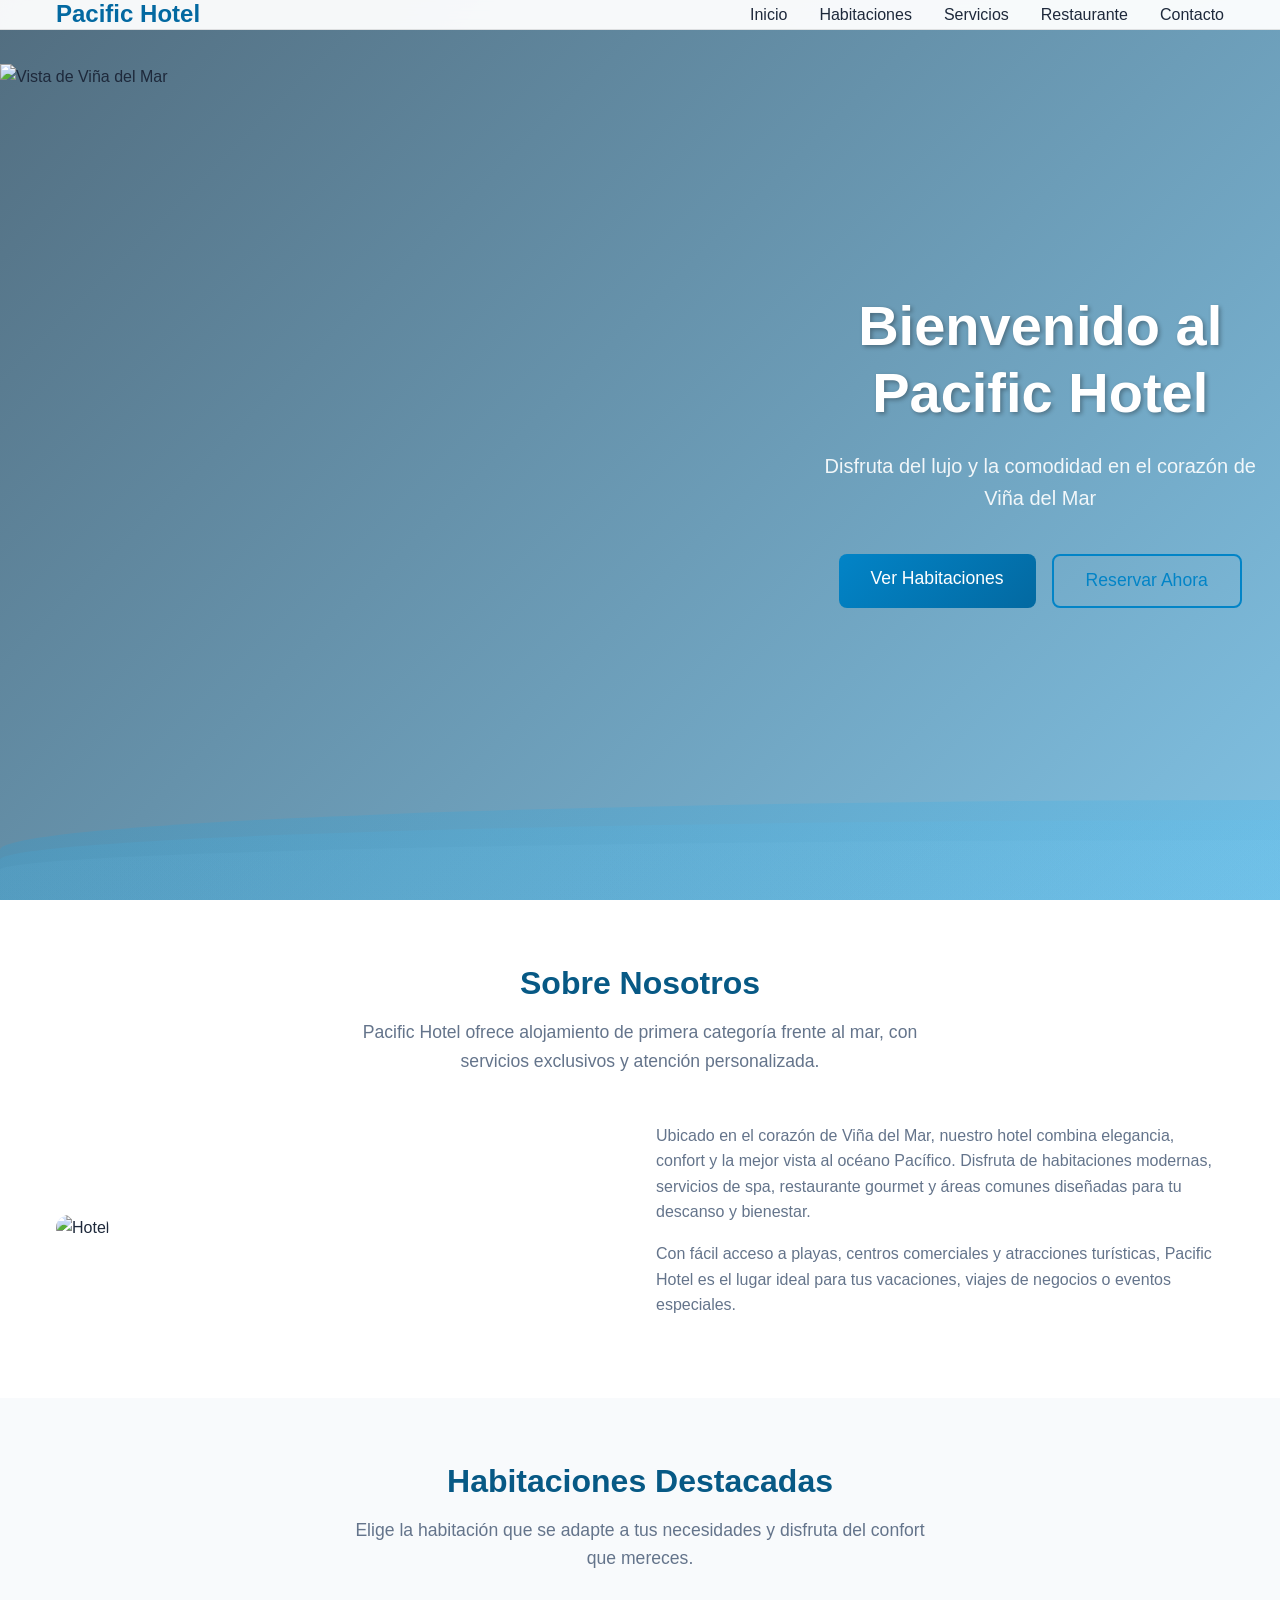
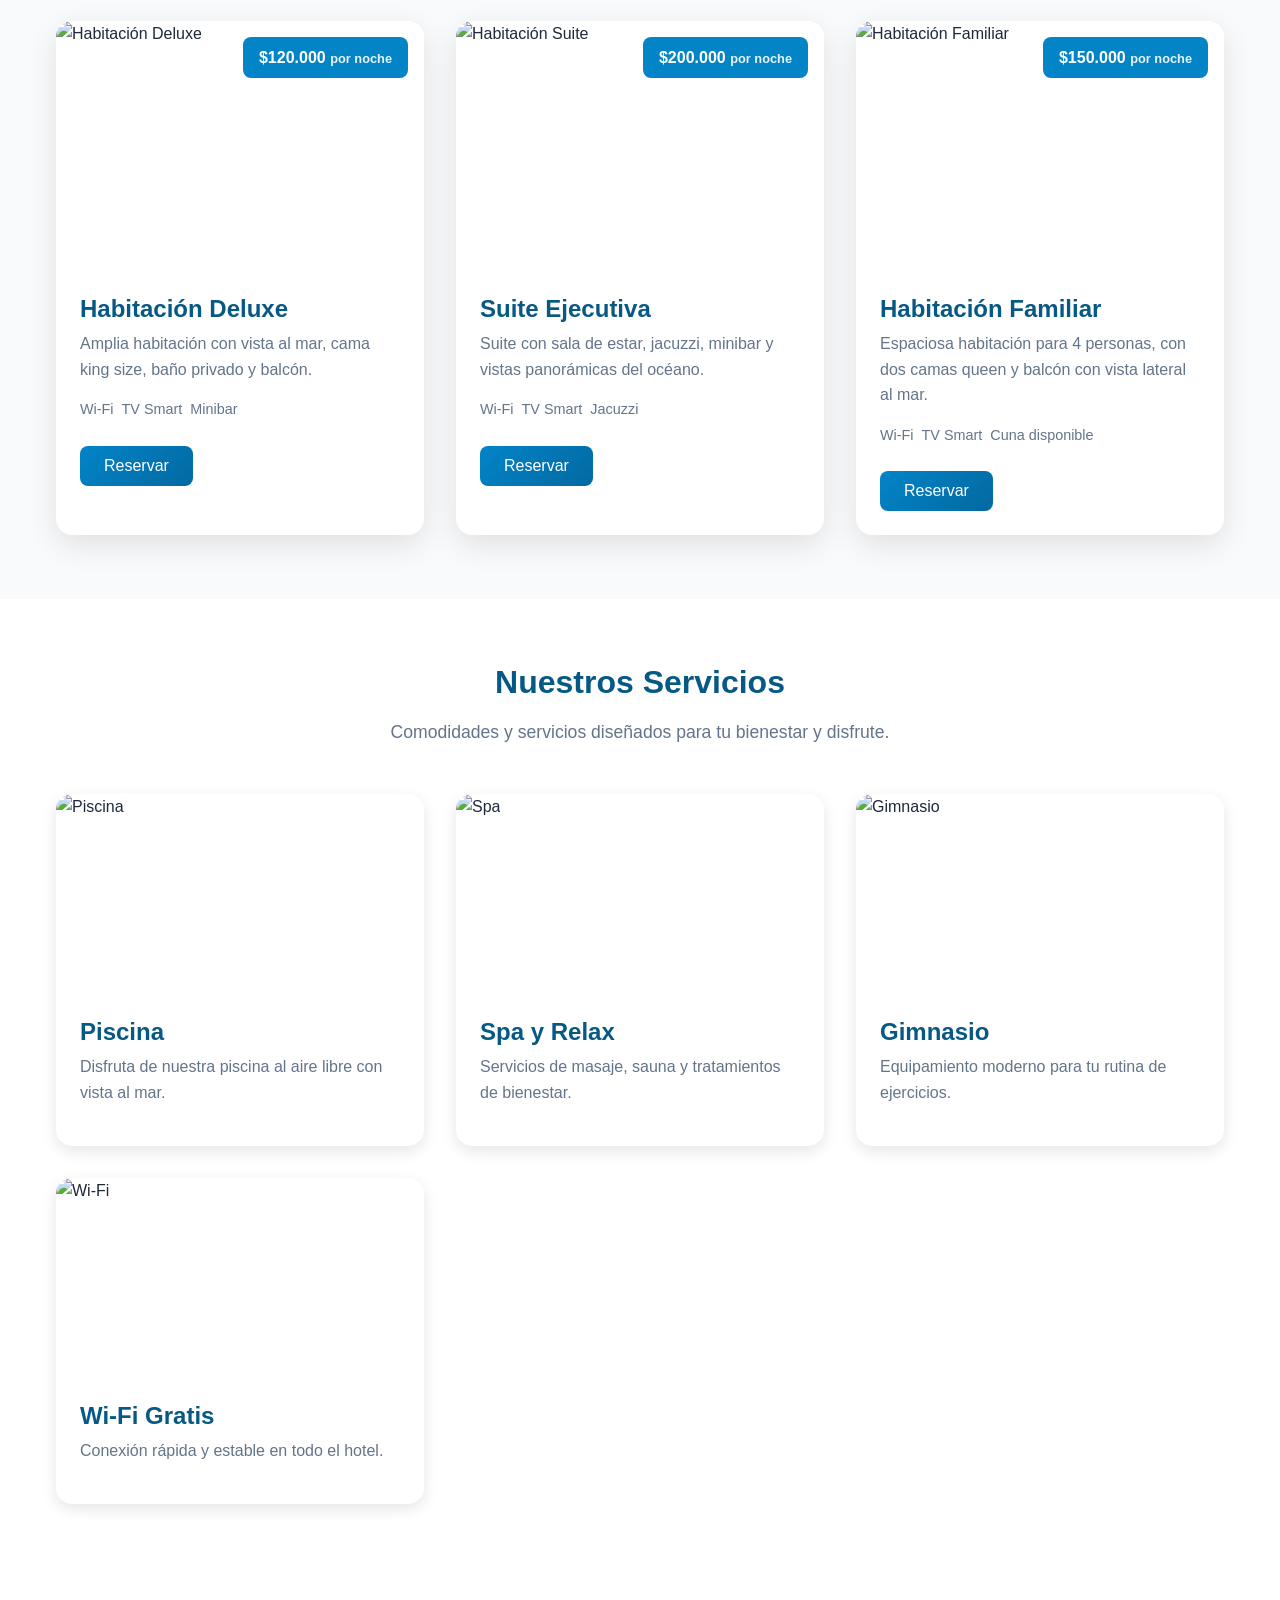
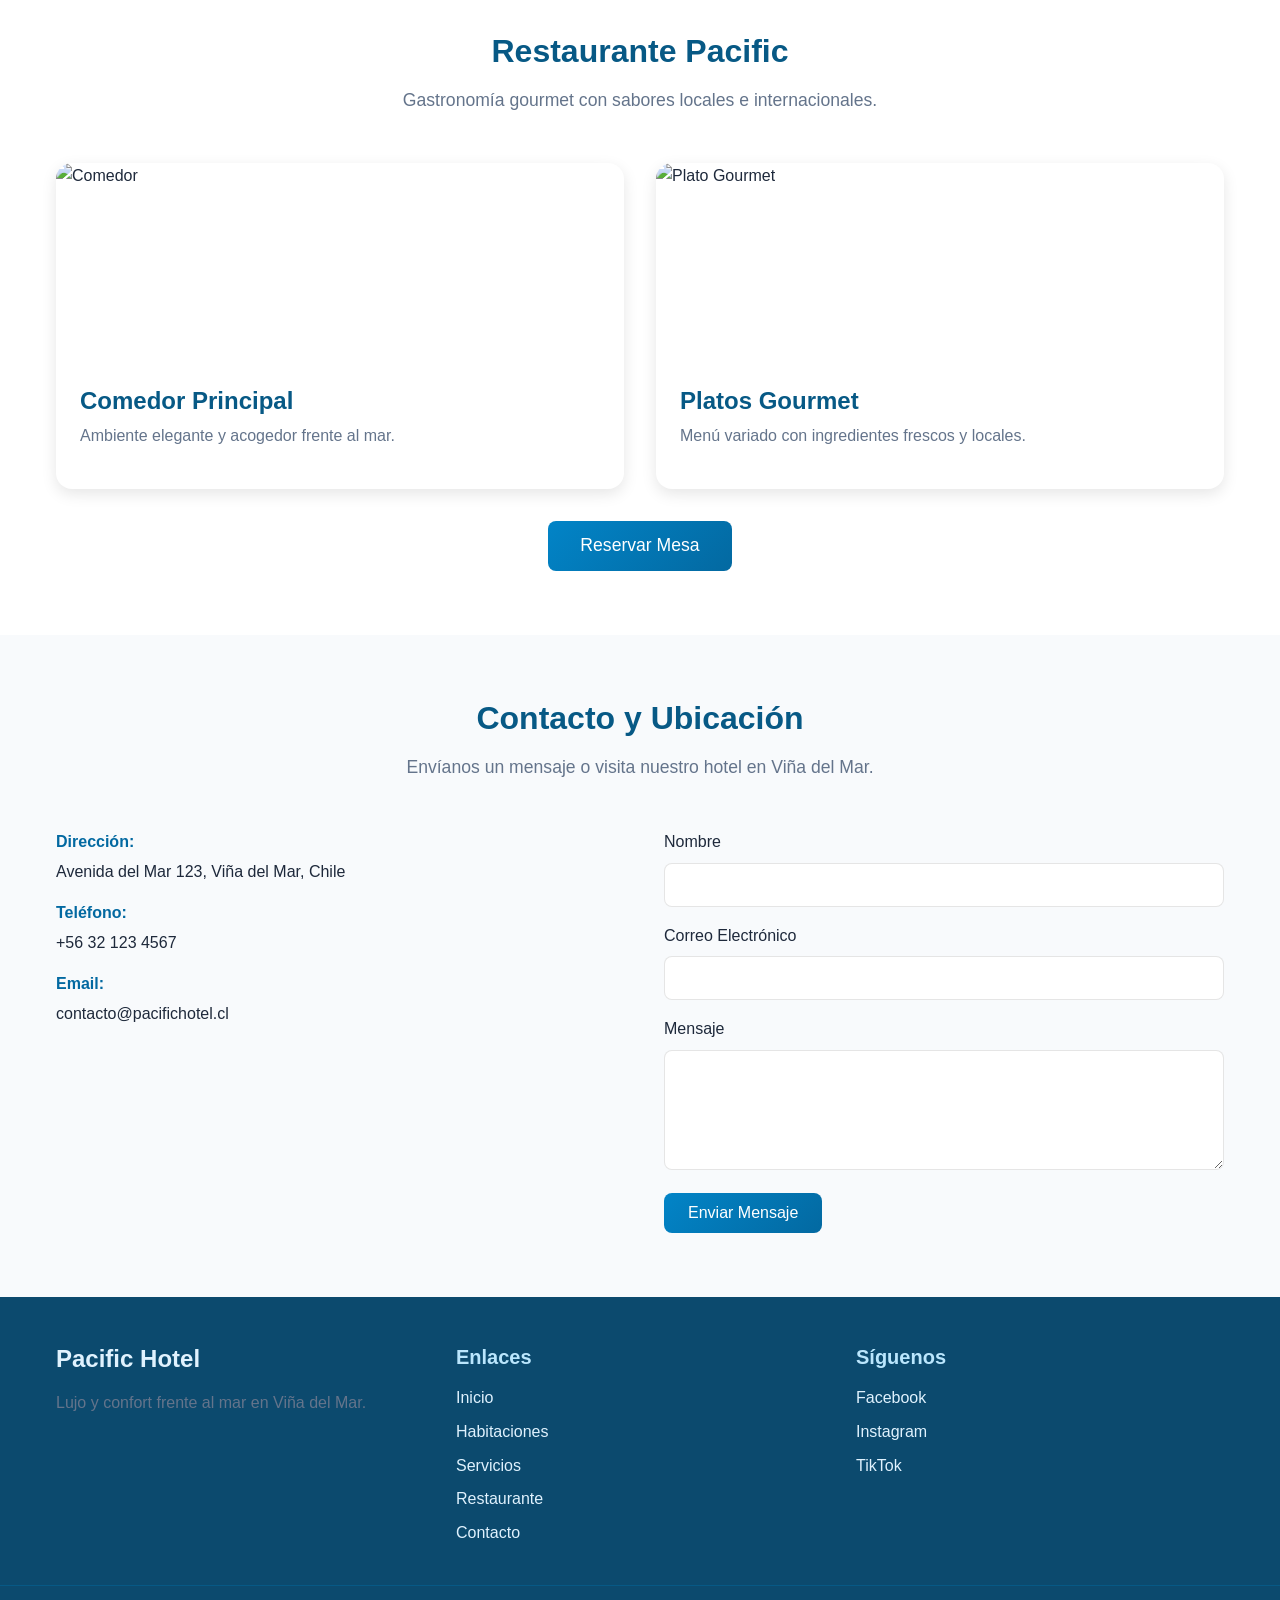
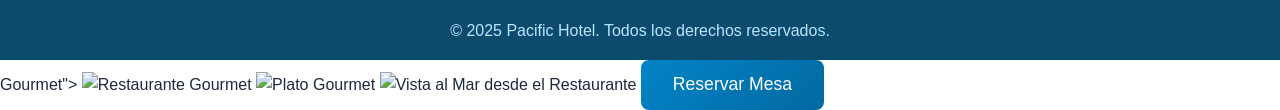
==== commit 1204b41a: "Mejoras generales" ====
--- a/index.html
+++ b/index.html
@@ -287,3 +287,12 @@
 
 </body>
 </html>
+    Gourmet">
+            <img src="https://images.unsplash.com/photo-1552566626-52f8b828add9?crop=entropy&cs=tinysrgb&fit=max&fm=jpg&w=1080" alt="Restaurante Gourmet">
+            <img src="https://images.unsplash.com/photo-1504674900247-0877df9cc836?crop=entropy&cs=tinysrgb&fit=max&fm=jpg&w=1080" alt="Plato Gourmet">
+            <img src="https://images.unsplash.com/photo-1525610553991-2bede1a236e2?crop=entropy&cs=tinysrgb&fit=max&fm=jpg&w=1080" alt="Vista al Mar desde el Restaurante">
+        </section>
+        <a href="reserva.html" class="btn btn-primary btn-large">Reservar Mesa</a>
+    </div>
+</section>
+
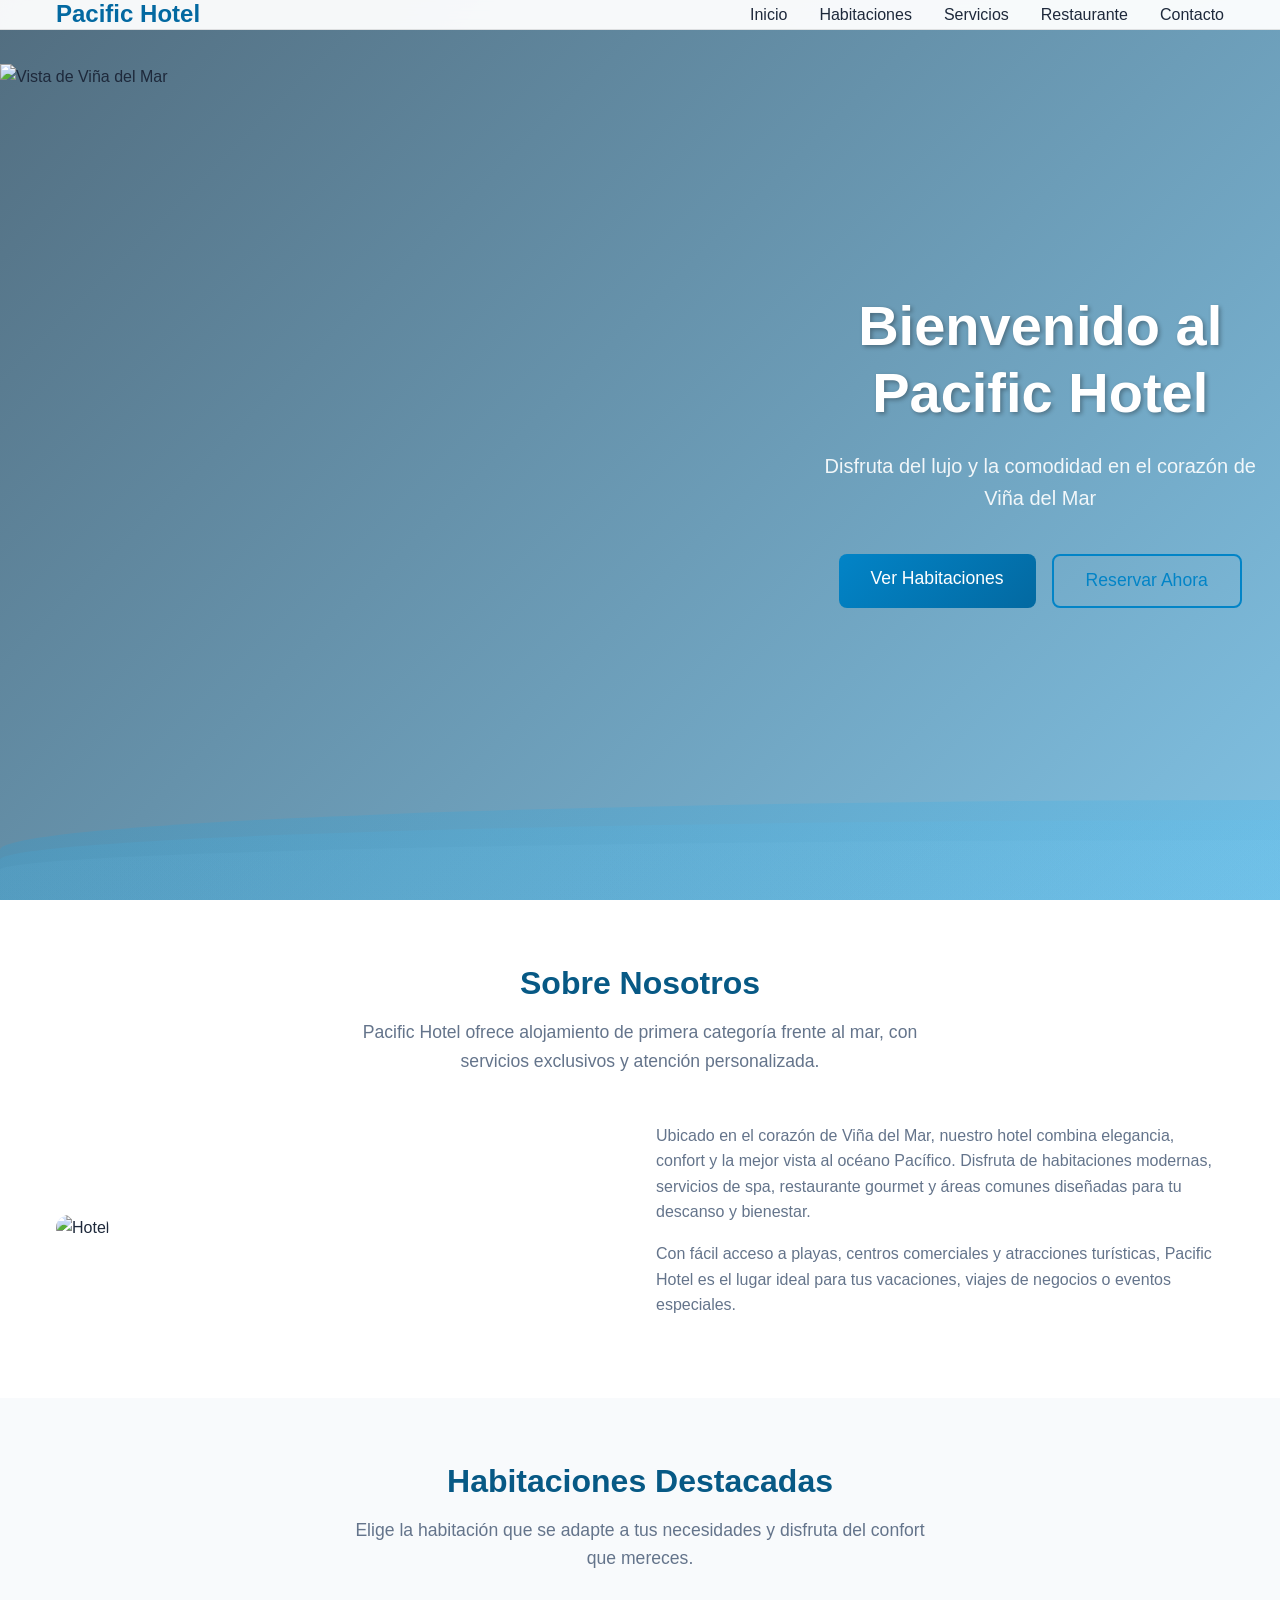
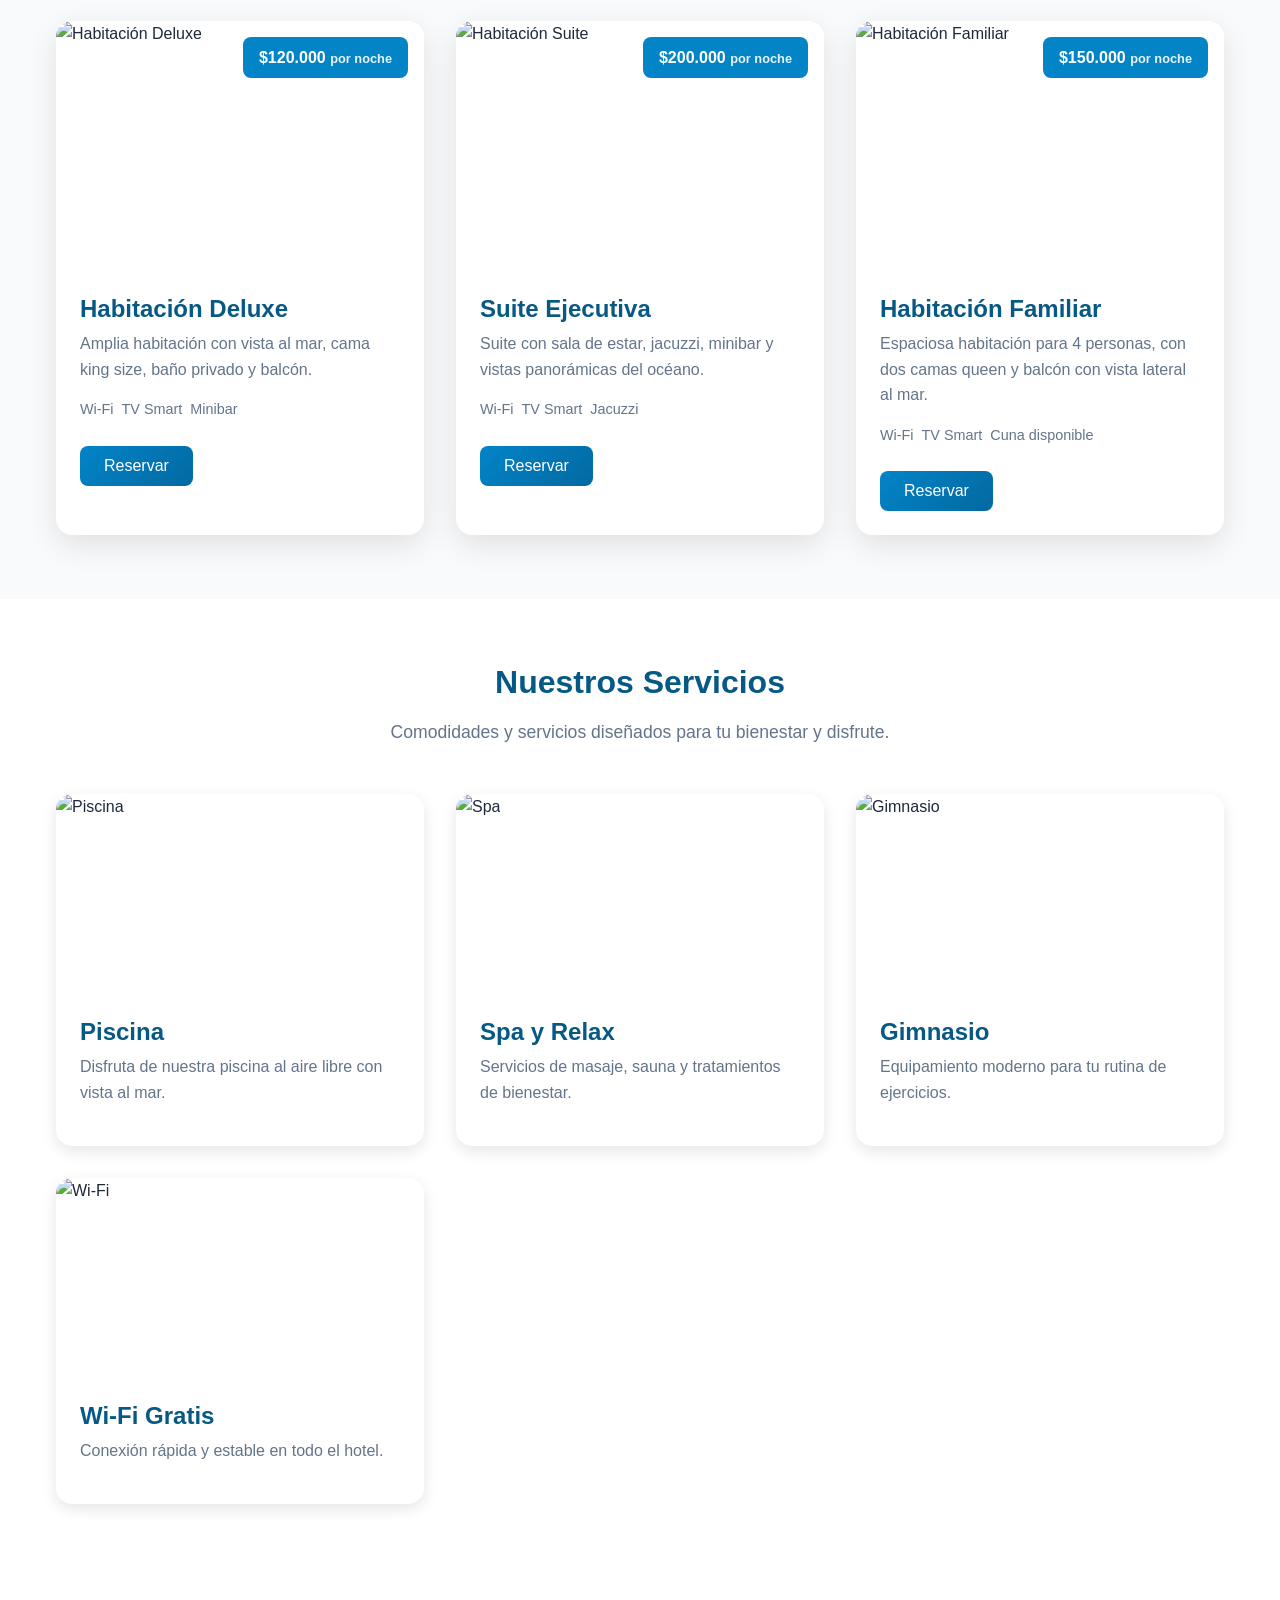
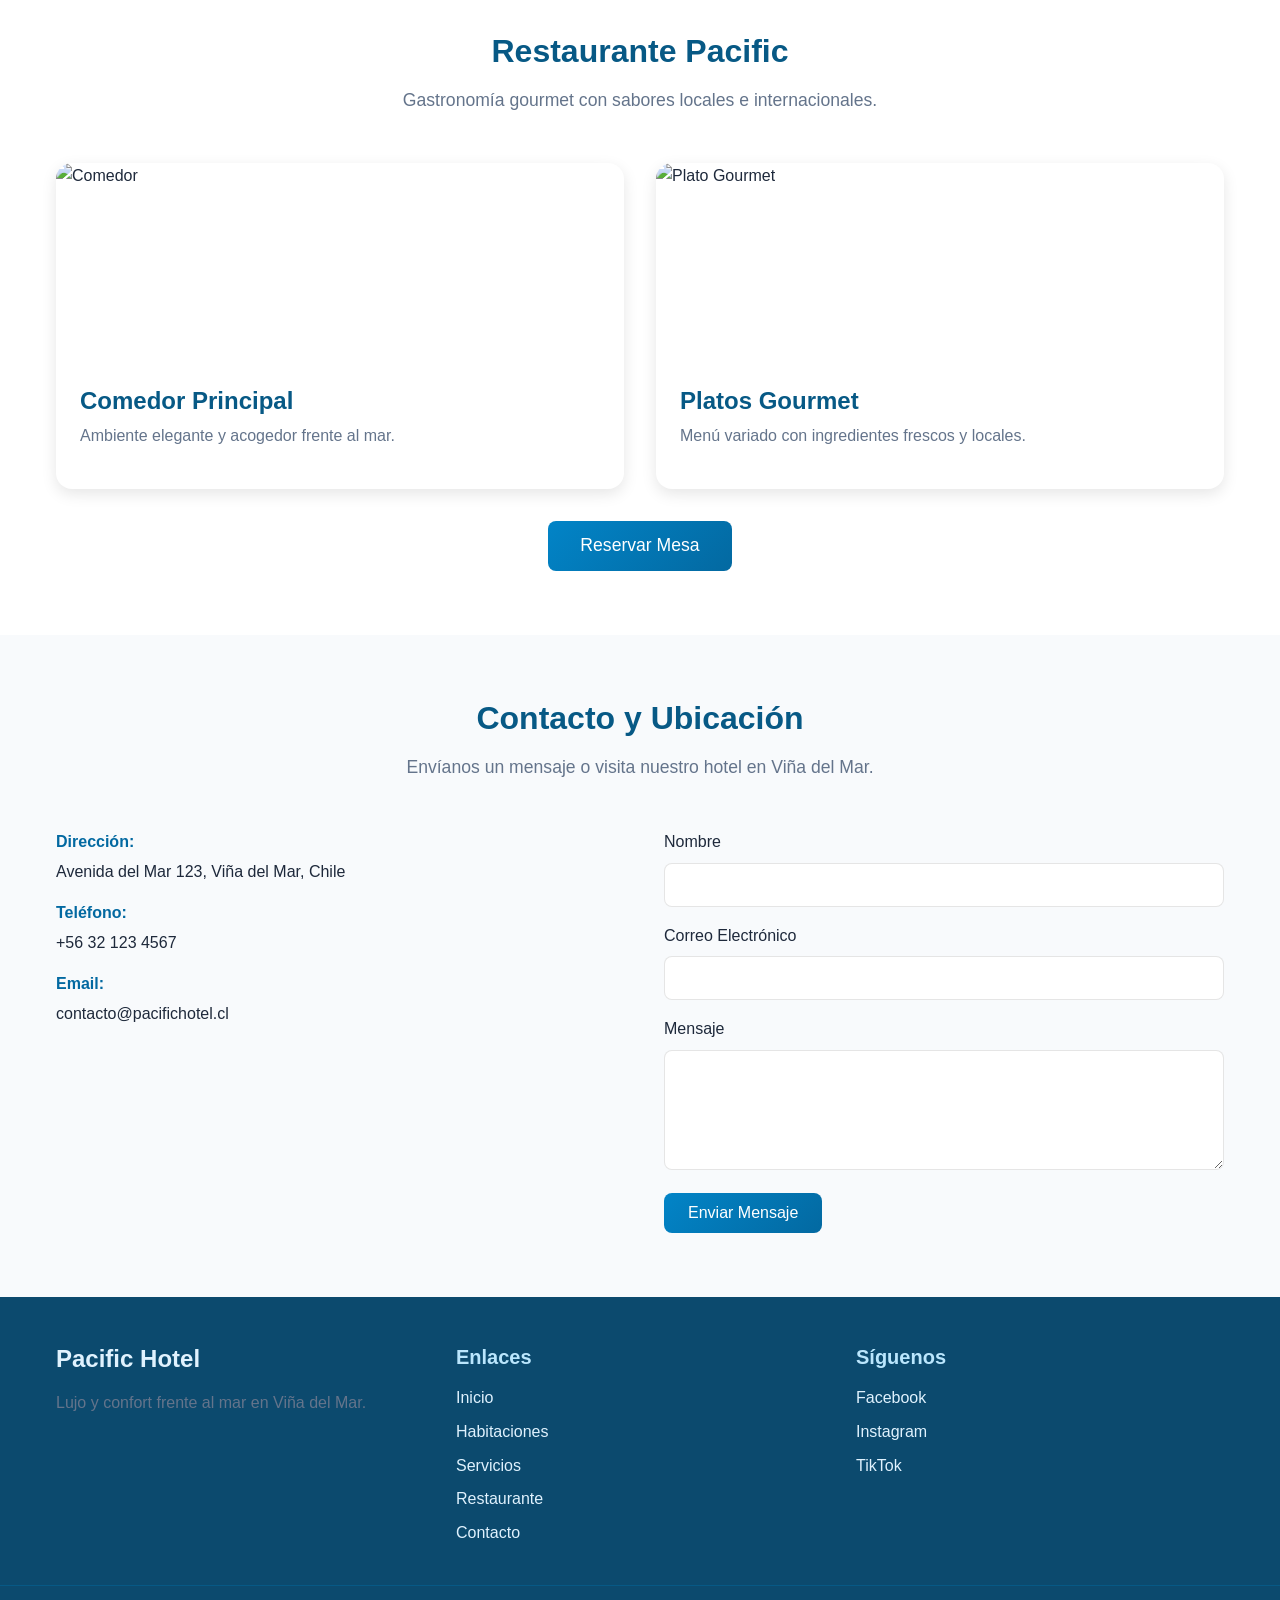
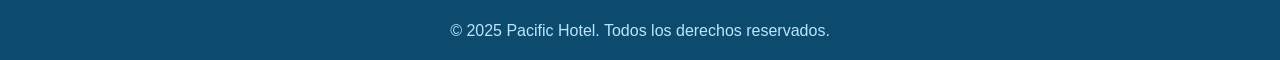
==== commit 656e253a: "Mejora gral" ====
--- a/index.html
+++ b/index.html
@@ -277,22 +277,4 @@
     <div class="footer-bottom">
         &copy; 2025 Pacific Hotel. Todos los derechos reservados.
     </div>
-</footer>
-
-<script>
-function toggleMenu() {
-    document.querySelector('.nav-menu').classList.toggle('show');
-}
-</script>
-
-</body>
-</html>
-    Gourmet">
-            <img src="https://images.unsplash.com/photo-1552566626-52f8b828add9?crop=entropy&cs=tinysrgb&fit=max&fm=jpg&w=1080" alt="Restaurante Gourmet">
-            <img src="https://images.unsplash.com/photo-1504674900247-0877df9cc836?crop=entropy&cs=tinysrgb&fit=max&fm=jpg&w=1080" alt="Plato Gourmet">
-            <img src="https://images.unsplash.com/photo-1525610553991-2bede1a236e2?crop=entropy&cs=tinysrgb&fit=max&fm=jpg&w=1080" alt="Vista al Mar desde el Restaurante">
-        </section>
-        <a href="reserva.html" class="btn btn-primary btn-large">Reservar Mesa</a>
-    </div>
-</section>
-
+</footer>
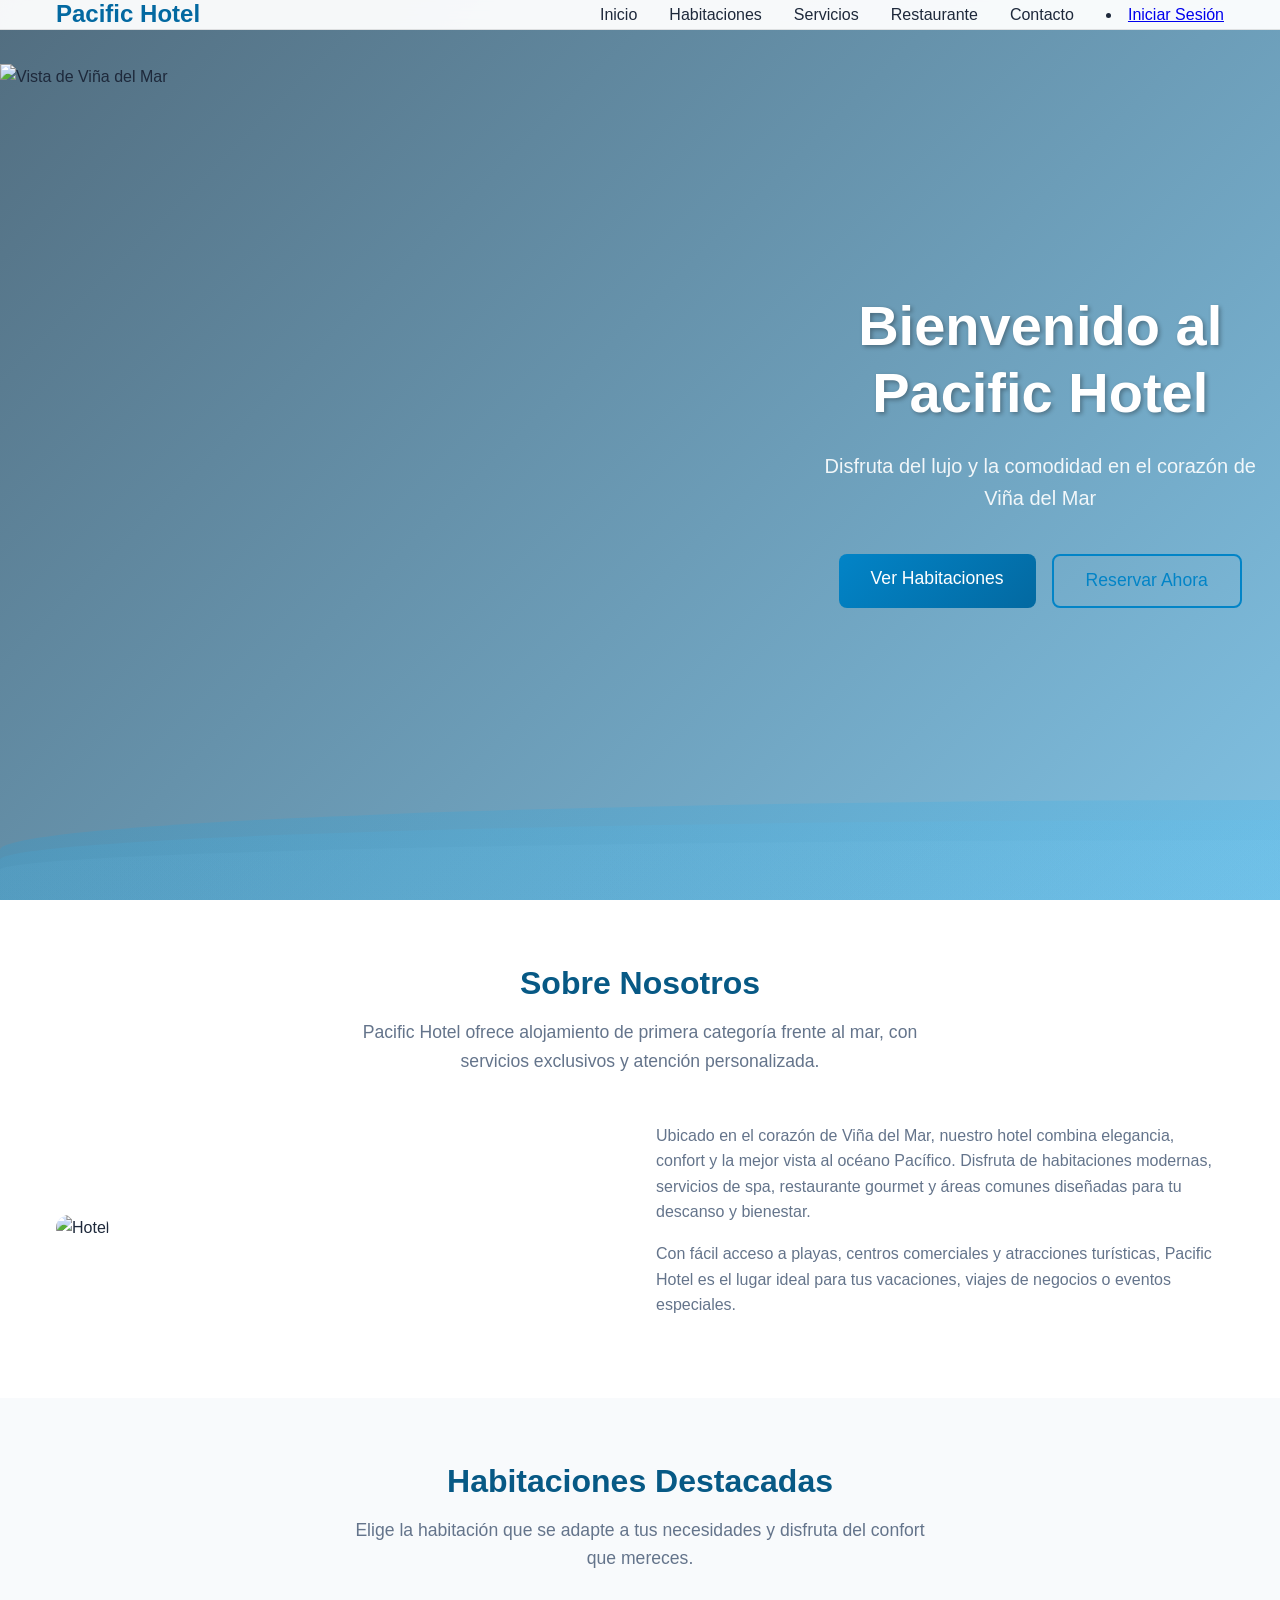
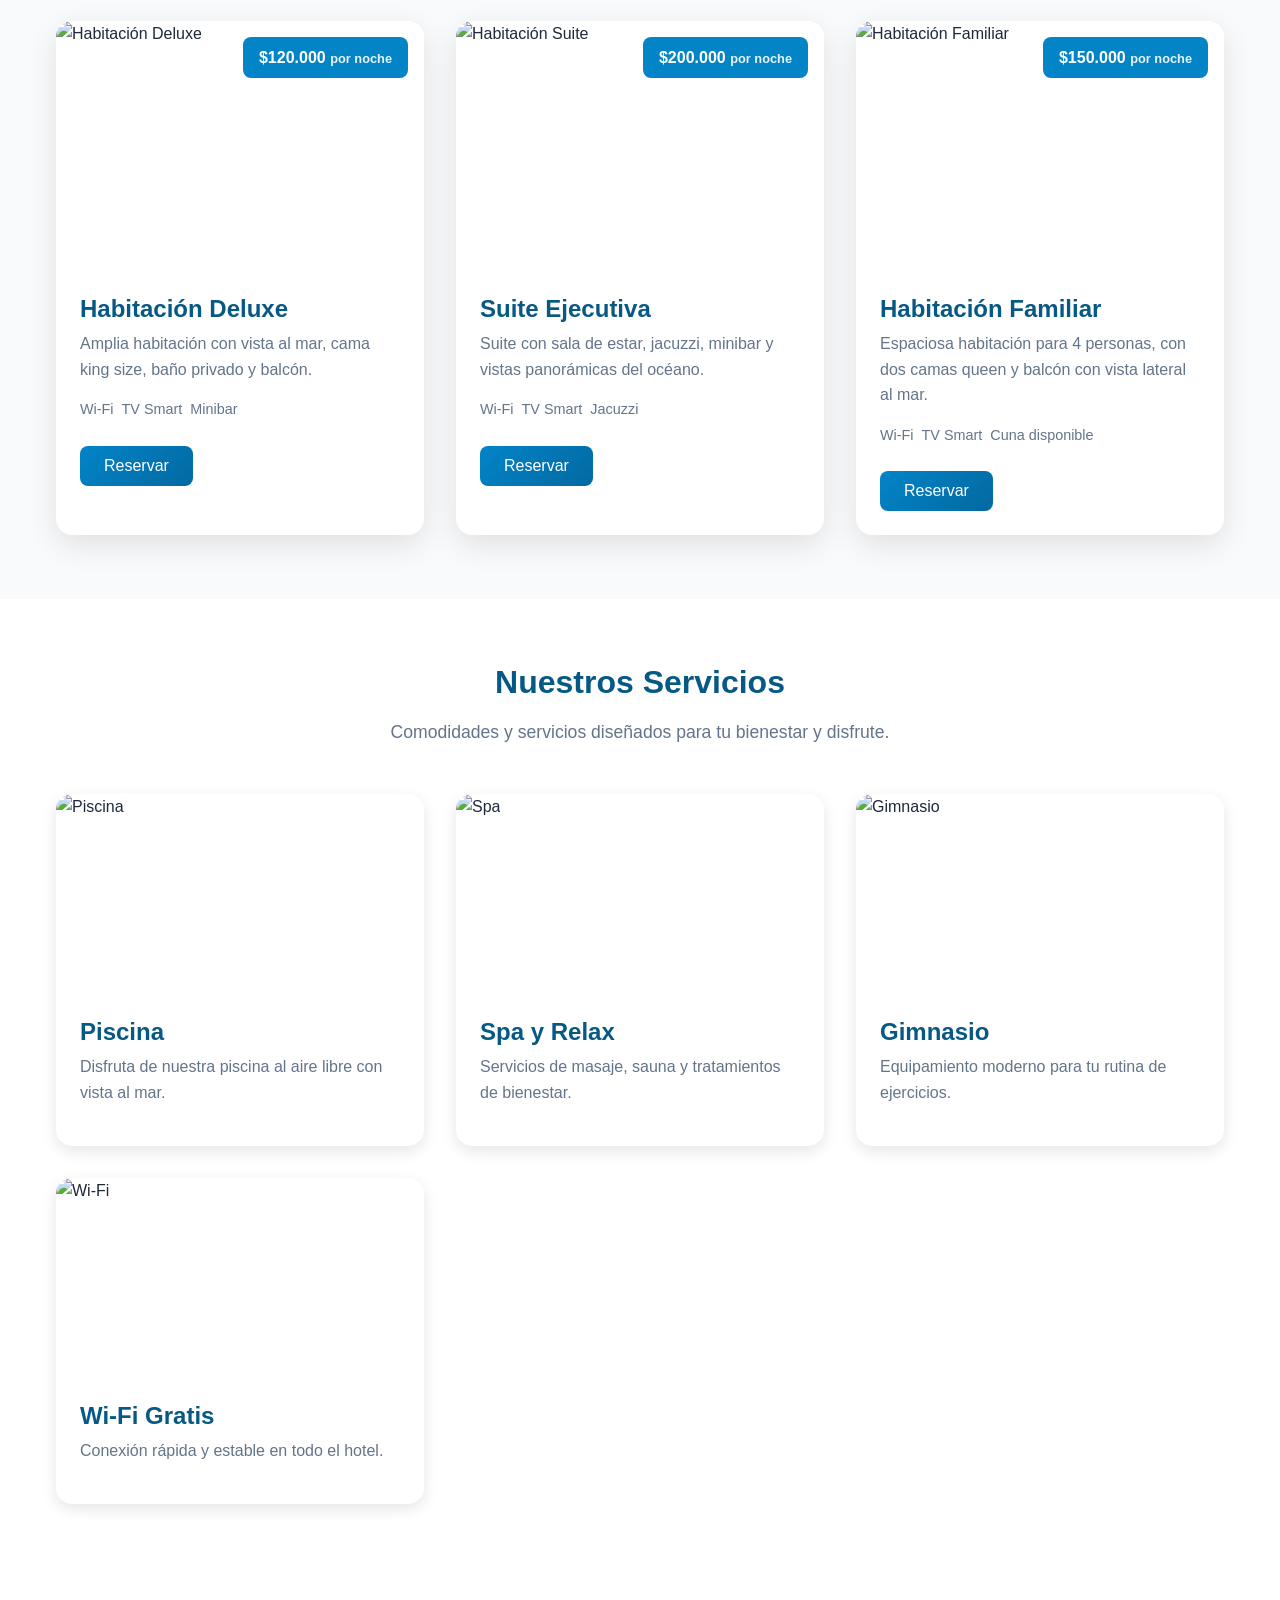
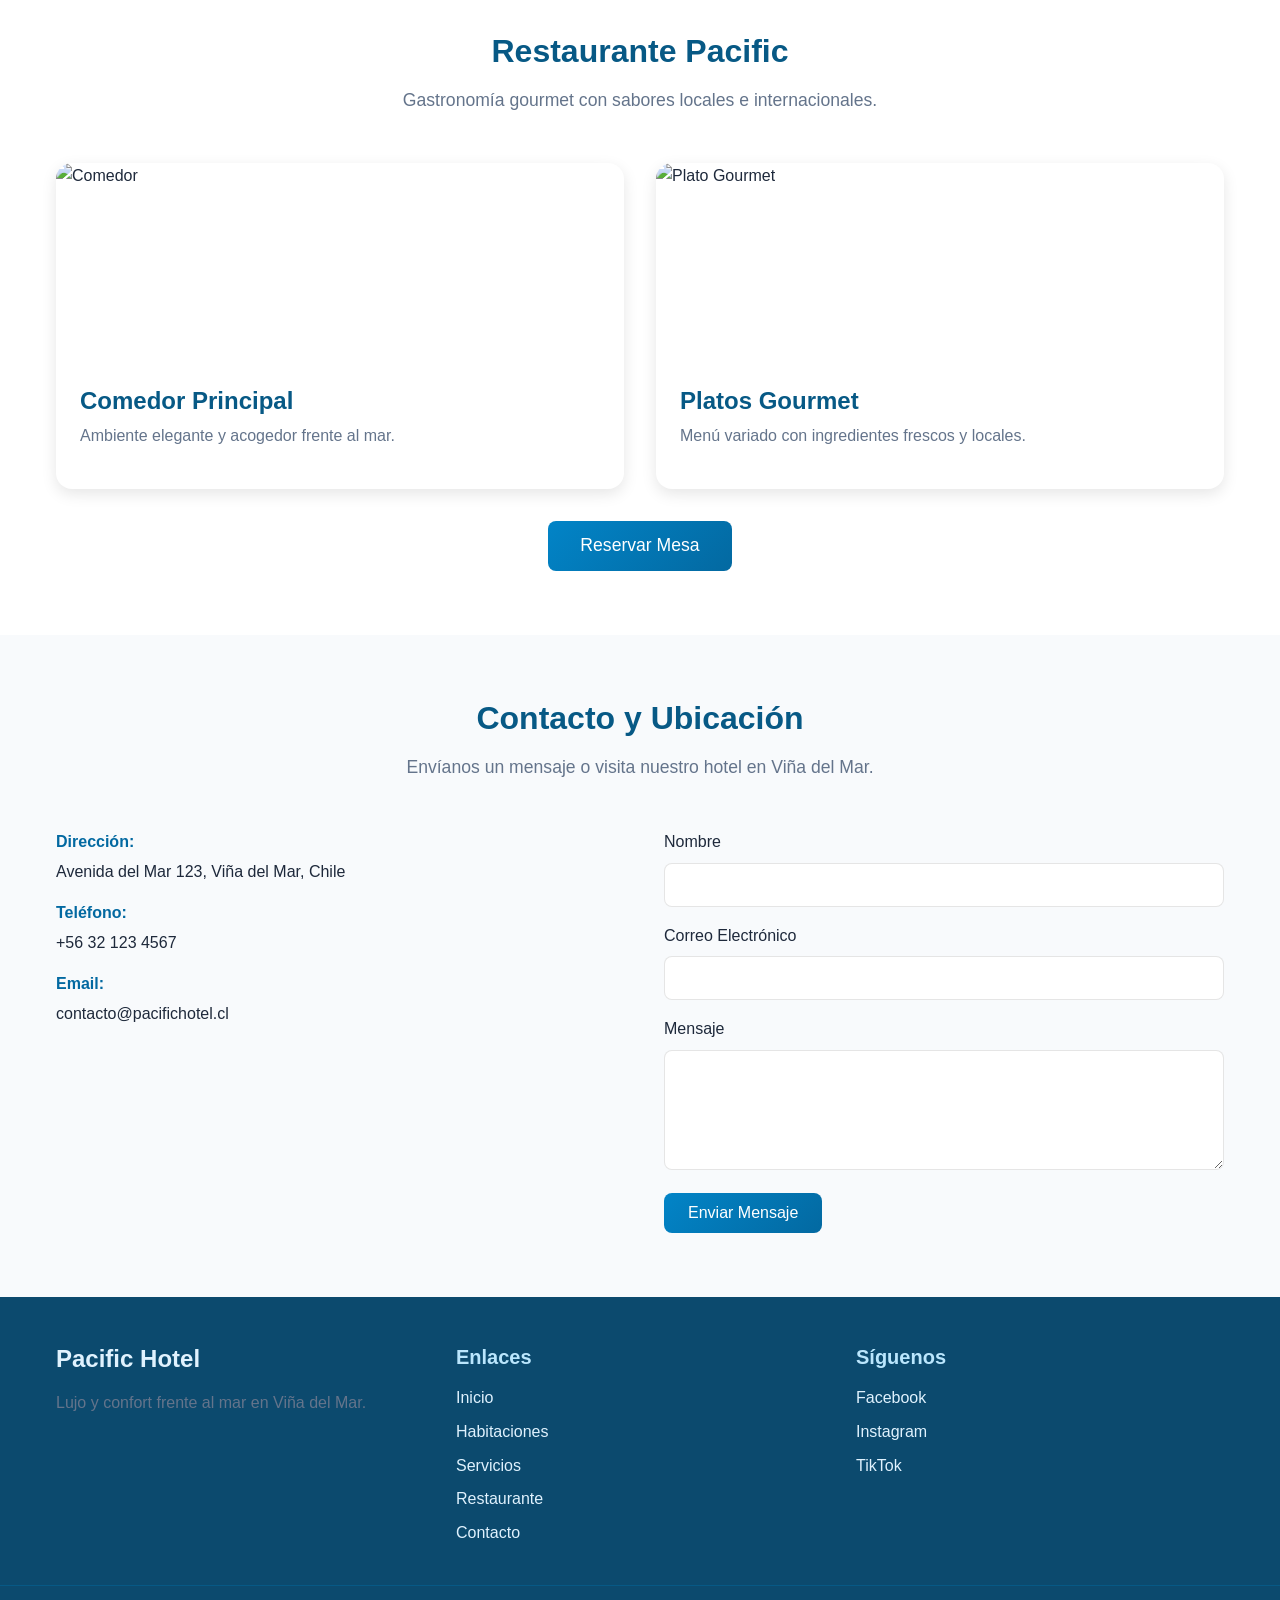
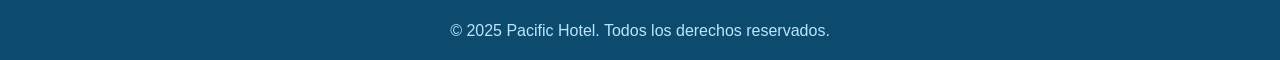
==== commit 83ee7708: "." ====
--- a/index.html
+++ b/index.html
@@ -18,6 +18,7 @@
             <a href="servicios.html" class="nav-link">Servicios</a>
             <a href="restaurante.html" class="nav-link">Restaurante</a>
             <a href="contacto.html" class="nav-link">Contacto</a>
+            <li><a href="iniciarsesion.html">Iniciar Sesión</a></li>
         </nav>
         <button class="mobile-menu-btn" onclick="toggleMenu()">
             <span></span><span></span><span></span>
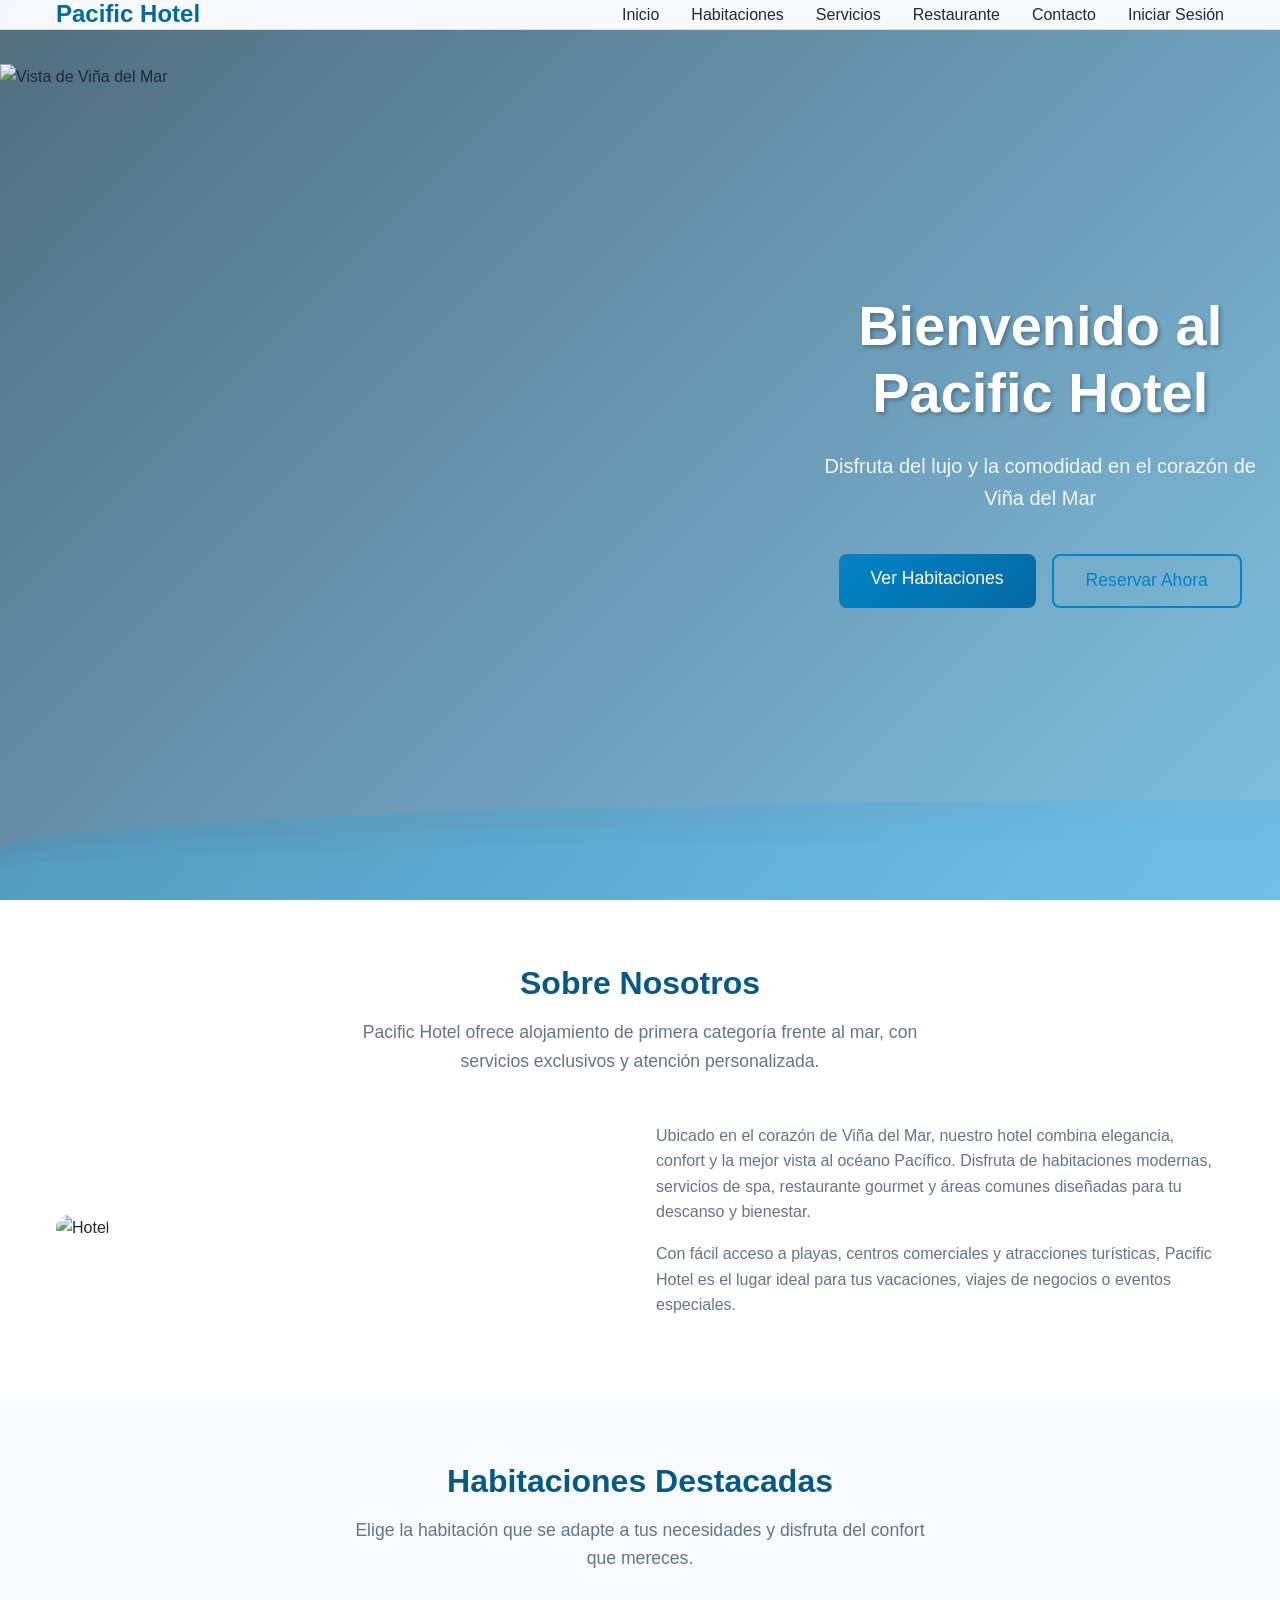
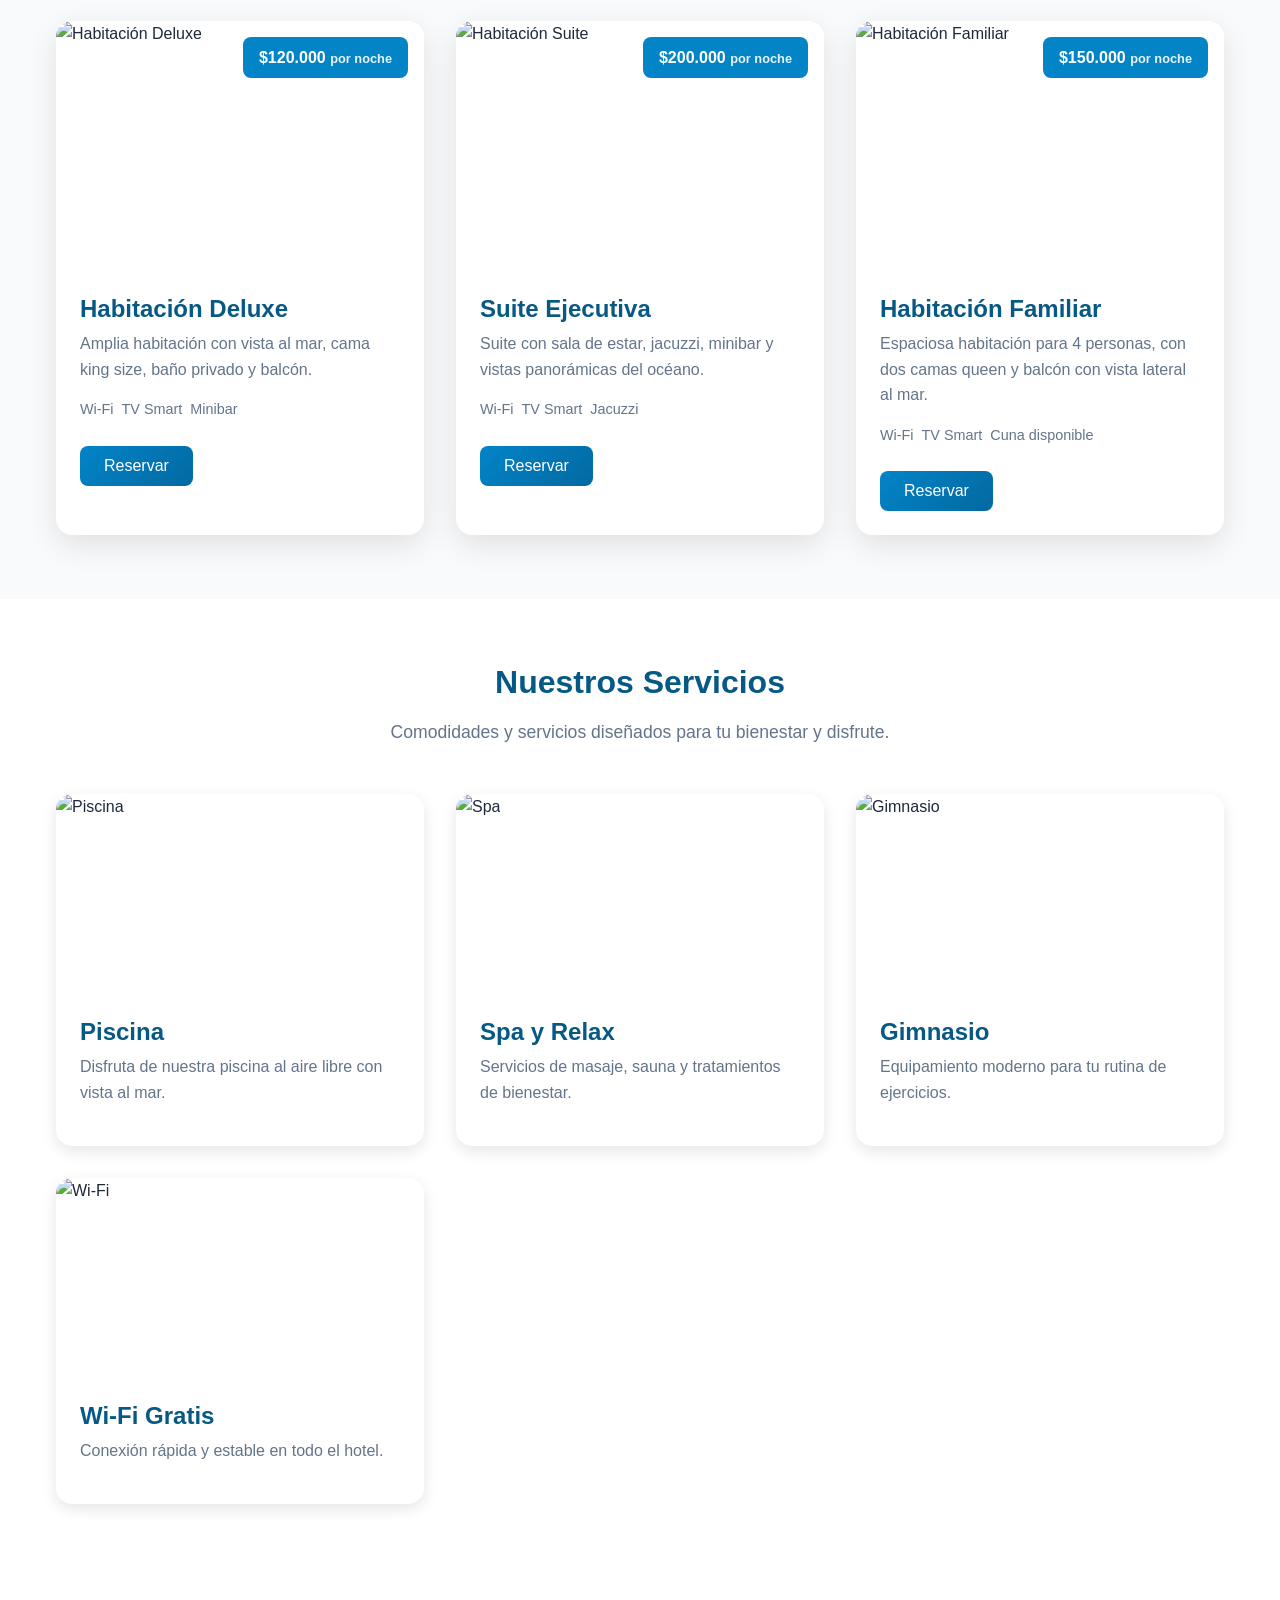
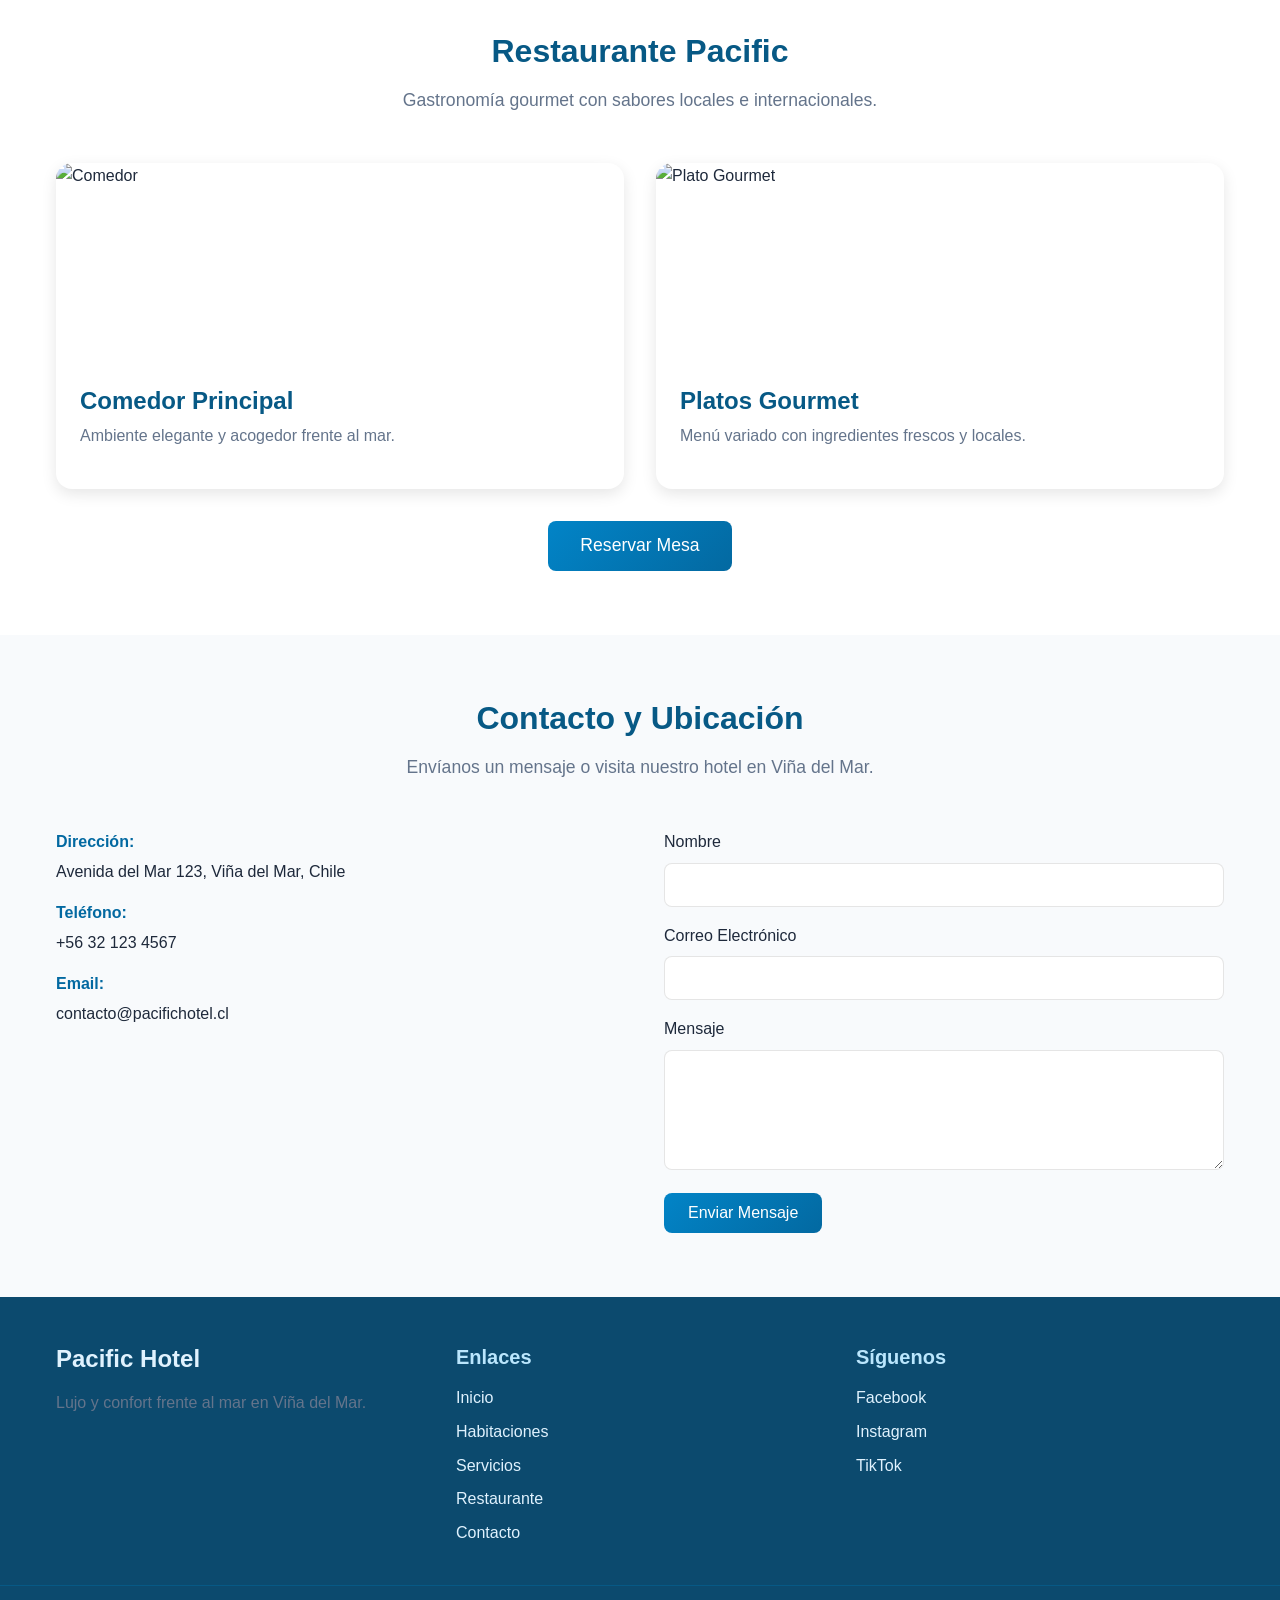
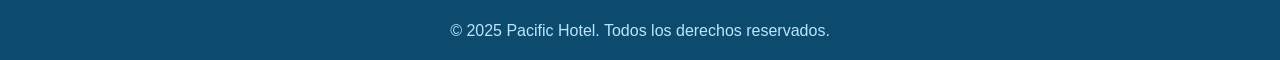
==== commit a9d59a2e: "." ====
--- a/index.html
+++ b/index.html
@@ -18,7 +18,7 @@
             <a href="servicios.html" class="nav-link">Servicios</a>
             <a href="restaurante.html" class="nav-link">Restaurante</a>
             <a href="contacto.html" class="nav-link">Contacto</a>
-            <li><a href="iniciarsesion.html">Iniciar Sesión</a></li>
+            <a href="iniciarsesion.html" class="nav-link">Iniciar Sesión</a></li>
         </nav>
         <button class="mobile-menu-btn" onclick="toggleMenu()">
             <span></span><span></span><span></span>
